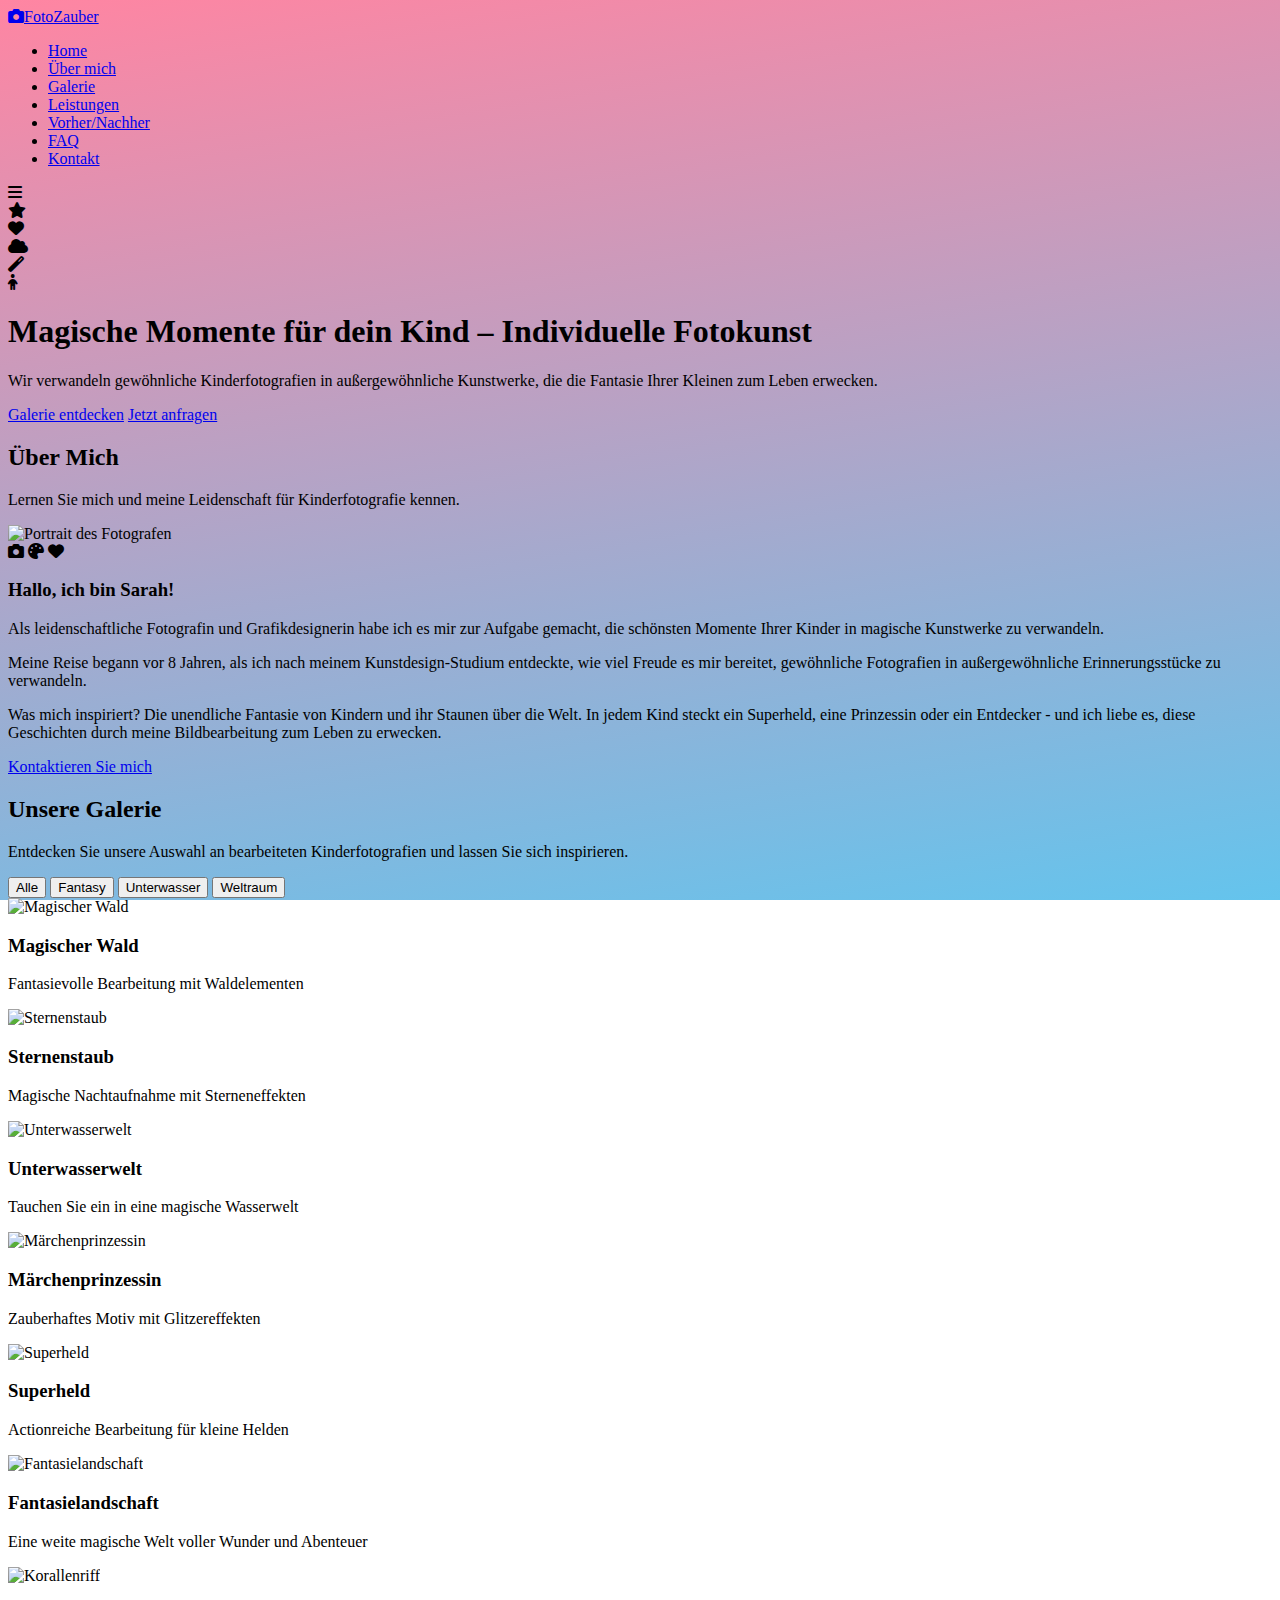
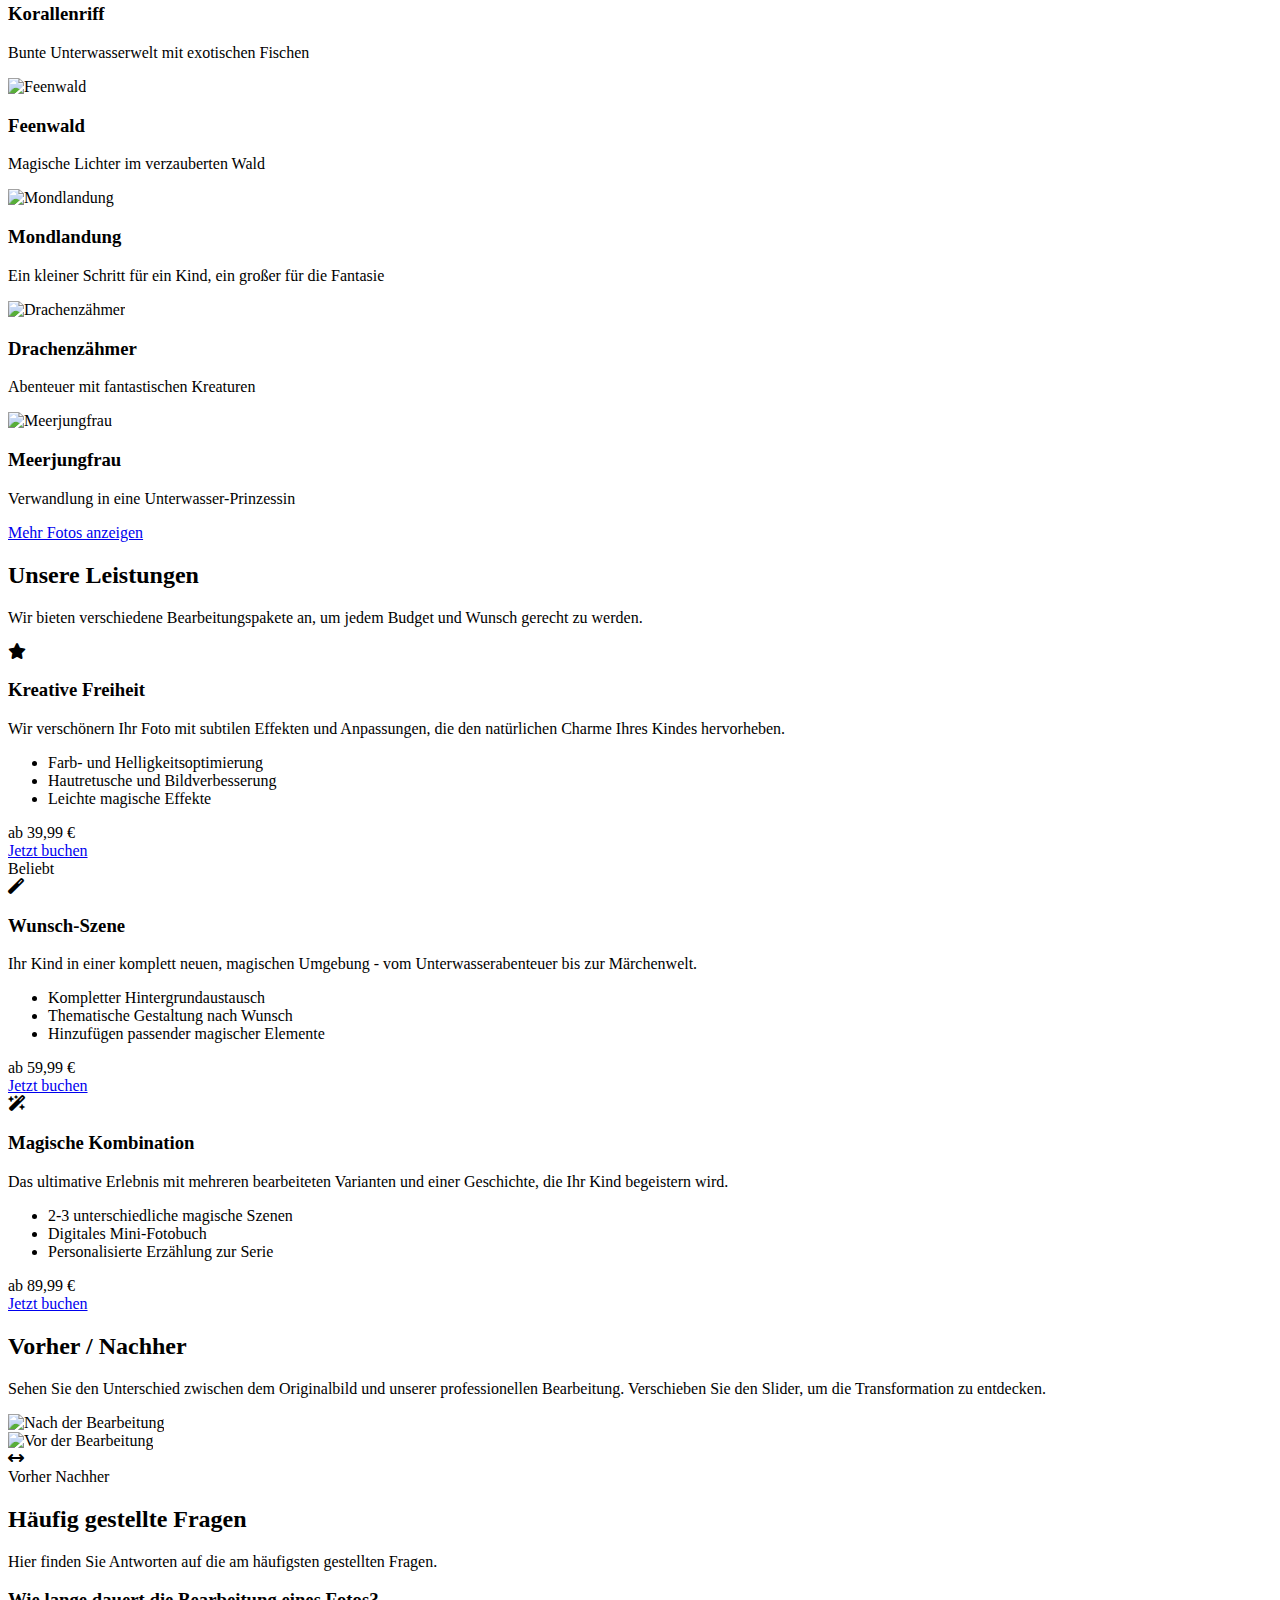
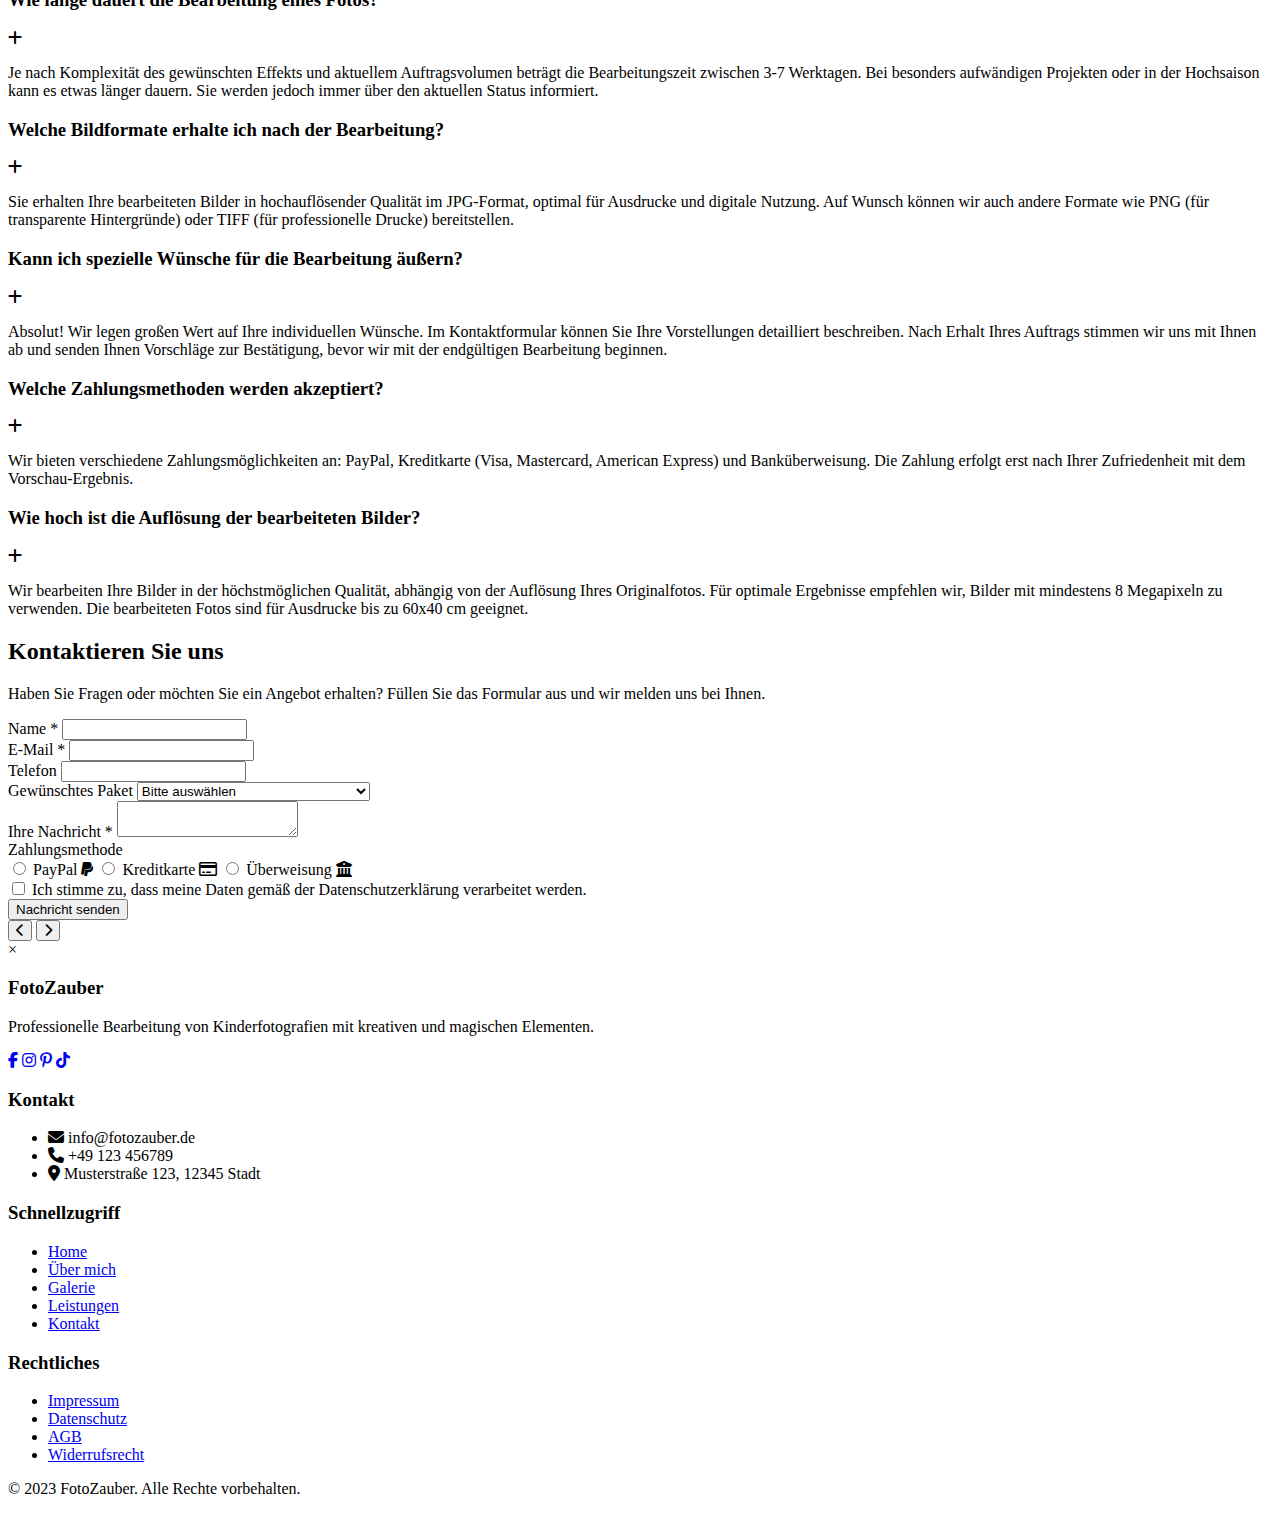
==== index.html @ 78cd899f "Add files via upload" ====
<!DOCTYPE html>
<html lang="de">
<head>
    <meta charset="UTF-8">
    <meta name="viewport" content="width=device-width, initial-scale=1.0">
    <meta name="description" content="Professionelle Bearbeitung von Kinderfotografien. Verwandeln Sie normale Kinderfotos in magische Kunstwerke mit unseren kreativen Bildbearbeitungsdienstleistungen.">
    <title>FotoZauber - Magische Kinderfotografie & kreative Bildbearbeitung</title>
    
    <!-- CSS Dateien -->
    <link rel="stylesheet" href="https://cdnjs.cloudflare.com/ajax/libs/font-awesome/6.4.0/css/all.min.css">
    <link rel="stylesheet" href="https://cdnjs.cloudflare.com/ajax/libs/animate.css/4.1.1/animate.min.css">
    <link rel="stylesheet" href="css/main.css">
    
    <!-- JavaScript Dateien -->
    <script src="https://cdnjs.cloudflare.com/ajax/libs/gsap/3.11.4/gsap.min.js"></script>
    <script src="js/main.js" type="module"></script>
</head>
<body style="background: linear-gradient(170.96deg, #ff85a2 0%, #64c4ed 100%); background-attachment: fixed;">
    <!-- Header -->
    <header>
        <div class="container">
            <nav>
                <a href="#" class="logo"><i class="fas fa-camera"></i>FotoZauber</a>
                <ul class="nav-links">
                    <li><a href="#home">Home</a></li>
                    <li><a href="#about">Über mich</a></li>
                    <li><a href="#gallery">Galerie</a></li>
                    <li><a href="#services">Leistungen</a></li>
                    <li><a href="#comparison">Vorher/Nachher</a></li>
                    <li><a href="#faq">FAQ</a></li>
                    <li><a href="#contact">Kontakt</a></li>
                </ul>
                <div class="hamburger" id="hamburger">
                    <i class="fas fa-bars"></i>
                </div>
            </nav>
        </div>
    </header>

    <!-- Hero Section -->
    <section id="home" class="hero">
        <div class="floating-element bubble-1"><i class="fas fa-star"></i></div>
        <div class="floating-element bubble-2"><i class="fas fa-heart"></i></div>
        <div class="floating-element bubble-3"><i class="fas fa-cloud"></i></div>
        <div class="floating-element bubble-4"><i class="fas fa-magic"></i></div>
        <div class="floating-element bubble-5"><i class="fas fa-child"></i></div>
        
        <div class="hero-content fade-in">
            <h1>Magische Momente für dein Kind – Individuelle Fotokunst</h1>
            <p>Wir verwandeln gewöhnliche Kinderfotografien in außergewöhnliche Kunstwerke, die die Fantasie Ihrer Kleinen zum Leben erwecken.</p>
            <div class="hero-buttons">
                <a href="#gallery" class="btn">Galerie entdecken</a>
                <a href="#contact" class="btn btn-secondary">Jetzt anfragen</a>
            </div>
        </div>
    </section>

    <!-- About Me Section -->
    <section id="about">
        <div class="container">
            <div class="section-title">
                <h2>Über Mich</h2>
                <p>Lernen Sie mich und meine Leidenschaft für Kinderfotografie kennen.</p>
            </div>
            
            <div class="about-content">
                <div class="about-image slide-in-left">
                    <img src="/api/placeholder/400/400" alt="Portrait des Fotografen" class="avatar">
                    <div class="about-decorations">
                        <span class="decoration-element"><i class="fas fa-camera"></i></span>
                        <span class="decoration-element"><i class="fas fa-palette"></i></span>
                        <span class="decoration-element"><i class="fas fa-heart"></i></span>
                    </div>
                </div>
                
                <div class="about-text slide-in-right">
                    <h3>Hallo, ich bin Sarah!</h3>
                    <p>Als leidenschaftliche Fotografin und Grafikdesignerin habe ich es mir zur Aufgabe gemacht, die schönsten Momente Ihrer Kinder in magische Kunstwerke zu verwandeln.</p>
                    <p>Meine Reise begann vor 8 Jahren, als ich nach meinem Kunstdesign-Studium entdeckte, wie viel Freude es mir bereitet, gewöhnliche Fotografien in außergewöhnliche Erinnerungsstücke zu verwandeln.</p>
                    <p>Was mich inspiriert? Die unendliche Fantasie von Kindern und ihr Staunen über die Welt. In jedem Kind steckt ein Superheld, eine Prinzessin oder ein Entdecker - und ich liebe es, diese Geschichten durch meine Bildbearbeitung zum Leben zu erwecken.</p>
                    <a href="#contact" class="btn">Kontaktieren Sie mich</a>
                </div>
            </div>
        </div>
    </section>

<!-- Gallery Section mit nahtloser Integration -->
<section id="gallery" class="gallery-section">
    <div class="container">
        <!-- Gallery Header with Title -->
        <div class="section-title">
            <h2>Unsere Galerie</h2>
            <p>Entdecken Sie unsere Auswahl an bearbeiteten Kinderfotografien und lassen Sie sich inspirieren.</p>
        </div>
        
        <!-- Gallery Filter Buttons -->
        <div class="gallery-filter">
            <button class="filter-btn active" data-filter="all">Alle</button>
            <button class="filter-btn" data-filter="fantasy">Fantasy</button>
            <button class="filter-btn" data-filter="underwater">Unterwasser</button>
            <button class="filter-btn" data-filter="space">Weltraum</button>
        </div>
    
        <!-- Full-Width Modern Gallery Layout -->
        <div class="gallery-fullwidth">
            <!-- Row 1 -->
            <div class="gallery-row">
                <div class="gallery-item large" data-category="fantasy">
                    <img src="assets\img\Halid 1.jpg" alt="Magischer Wald">
                    <div class="gallery-overlay">
                        <h3>Magischer Wald</h3>
                        <p>Fantasievolle Bearbeitung mit Waldelementen</p>
                    </div>
                </div>
                
                <div class="gallery-item medium" data-category="space">
                    <img src="assets\img\klem 1.jpg" alt="Sternenstaub">
                    <div class="gallery-overlay">
                        <h3>Sternenstaub</h3>
                        <p>Magische Nachtaufnahme mit Sterneneffekten</p>
                    </div>
                </div>
                
                <div class="gallery-item medium" data-category="underwater">
                    <img src="assets\img\randombebe Kopie.jpg" alt="Unterwasserwelt">
                    <div class="gallery-overlay">
                        <h3>Unterwasserwelt</h3>
                        <p>Tauchen Sie ein in eine magische Wasserwelt</p>
                    </div>
                </div>
            </div>
            
            <!-- Row 2 -->
            <div class="gallery-row">
                <div class="gallery-item medium" data-category="fantasy">
                    <img src="assets\img\big-elephant-eating-and-starring-at-the-camera-2023-11-27-04-46-04-utc Kopie.jpg" alt="Märchenprinzessin">
                    <div class="gallery-overlay">
                        <h3>Märchenprinzessin</h3>
                        <p>Zauberhaftes Motiv mit Glitzereffekten</p>
                    </div>
                </div>
                
                <div class="gallery-item large" data-category="space">
                    <img src="assets\img\TIGER Kopie2.jpg" alt="Superheld">
                    <div class="gallery-overlay">
                        <h3>Superheld</h3>
                        <p>Actionreiche Bearbeitung für kleine Helden</p>
                    </div>
                </div>
            </div>
            
            <!-- Row 3 - Wide item -->
            <div class="gallery-row">
                <div class="gallery-item wide" data-category="fantasy">
                    <img src="assets\img\VMQ52CgMRQKIYUDwmwzI9w Kopie.jpg" alt="Fantasielandschaft">
                    <div class="gallery-overlay">
                        <h3>Fantasielandschaft</h3>
                        <p>Eine weite magische Welt voller Wunder und Abenteuer</p>
                    </div>
                </div>
            </div>
            
            <!-- Row 4 -->
            <div class="gallery-row">
                <div class="gallery-item medium" data-category="underwater">
                    <img src="/api/placeholder/600/600" alt="Korallenriff">
                    <div class="gallery-overlay">
                        <h3>Korallenriff</h3>
                        <p>Bunte Unterwasserwelt mit exotischen Fischen</p>
                    </div>
                </div>
                
                <div class="gallery-item medium" data-category="fantasy">
                    <img src="/api/placeholder/600/600" alt="Feenwald">
                    <div class="gallery-overlay">
                        <h3>Feenwald</h3>
                        <p>Magische Lichter im verzauberten Wald</p>
                    </div>
                </div>
                
                <div class="gallery-item medium" data-category="space">
                    <img src="/api/placeholder/600/600" alt="Mondlandung">
                    <div class="gallery-overlay">
                        <h3>Mondlandung</h3>
                        <p>Ein kleiner Schritt für ein Kind, ein großer für die Fantasie</p>
                    </div>
                </div>
            </div>
            
            <!-- Row 5 with two items -->
            <div class="gallery-row">
                <div class="gallery-item large" data-category="fantasy">
                    <img src="/api/placeholder/1200/600" alt="Drachenzähmer">
                    <div class="gallery-overlay">
                        <h3>Drachenzähmer</h3>
                        <p>Abenteuer mit fantastischen Kreaturen</p>
                    </div>
                </div>
                
                <div class="gallery-item medium" data-category="underwater">
                    <img src="/api/placeholder/600/600" alt="Meerjungfrau">
                    <div class="gallery-overlay">
                        <h3>Meerjungfrau</h3>
                        <p>Verwandlung in eine Unterwasser-Prinzessin</p>
                    </div>
                </div>
            </div>
        </div>
        
        <!-- Load More Button -->
        <div class="gallery-more">
            <a href="#" class="btn">Mehr Fotos anzeigen</a>
        </div>
    </div>
</section>

<section id="services">
    <div class="container">
        <div class="section-title">
            <h2>Unsere Leistungen</h2>
            <p>Wir bieten verschiedene Bearbeitungspakete an, um jedem Budget und Wunsch gerecht zu werden.</p>
        </div>
        
        <div class="services">
            <div class="service-card fade-in">
                <div class="service-icon"><i class="fas fa-star"></i></div>
                <h3>Kreative Freiheit</h3>
                <p>Wir verschönern Ihr Foto mit subtilen Effekten und Anpassungen, die den natürlichen Charme Ihres Kindes hervorheben.</p>
                <ul class="service-features">
                    <li>Farb- und Helligkeitsoptimierung</li>
                    <li>Hautretusche und Bildverbesserung</li>
                    <li>Leichte magische Effekte</li>
                </ul>
                <div class="service-price">ab 39,99 €</div>
                <a href="#contact" class="btn">Jetzt buchen</a>
            </div>
            
            <div class="service-card featured fade-in">
                <div class="service-tag">Beliebt</div>
                <div class="service-icon"><i class="fas fa-magic"></i></div>
                <h3>Wunsch-Szene</h3>
                <p>Ihr Kind in einer komplett neuen, magischen Umgebung - vom Unterwasserabenteuer bis zur Märchenwelt.</p>
                <ul class="service-features">
                    <li>Kompletter Hintergrundaustausch</li>
                    <li>Thematische Gestaltung nach Wunsch</li>
                    <li>Hinzufügen passender magischer Elemente</li>
                </ul>
                <div class="service-price">ab 59,99 €</div>
                <a href="#contact" class="btn">Jetzt buchen</a>
            </div>
            
            <div class="service-card fade-in">
                <div class="service-icon"><i class="fas fa-wand-magic-sparkles"></i></div>
                <h3>Magische Kombination</h3>
                <p>Das ultimative Erlebnis mit mehreren bearbeiteten Varianten und einer Geschichte, die Ihr Kind begeistern wird.</p>
                <ul class="service-features">
                    <li>2-3 unterschiedliche magische Szenen</li>
                    <li>Digitales Mini-Fotobuch</li>
                    <li>Personalisierte Erzählung zur Serie</li>
                </ul>
                <div class="service-price">ab 89,99 €</div>
                <a href="#contact" class="btn">Jetzt buchen</a>
            </div>
        </div>
    </div>
</section>

    <!-- Comparison Slider Section -->
<!-- Einfache Comparison Slider Section -->
<section id="comparison">
    <div class="container">
        <div class="section-title">
            <h2>Vorher / Nachher</h2>
            <p>Sehen Sie den Unterschied zwischen dem Originalbild und unserer professionellen Bearbeitung. Verschieben Sie den Slider, um die Transformation zu entdecken.</p>
        </div>
        
        <!-- Super einfache Slider-Struktur -->
        <div class="comparison-slider">
            <!-- Nachher-Bild (im Hintergrund) -->
            <img class="comparison-after" src="assets/img/randombebe Kopie.jpg" alt="Nach der Bearbeitung">
            
            <!-- Vorher-Bild-Container -->
            <div class="comparison-before" style="width: 50%;">
                <img src="assets/img/randombebe.jpg" alt="Vor der Bearbeitung">
            </div>
            
            <!-- Slider-Handle -->
            <div class="comparison-handle" style="left: 50%;">
                <i class="fas fa-arrows-left-right"></i>
            </div>
            
            <!-- Labels -->
            <span class="comparison-label before">Vorher</span>
            <span class="comparison-label after">Nachher</span>
        </div>
    </div>
</section>

    <!-- FAQ Section -->
    <section id="faq">
        <div class="container">
            <div class="section-title">
                <h2>Häufig gestellte Fragen</h2>
                <p>Hier finden Sie Antworten auf die am häufigsten gestellten Fragen.</p>
            </div>
            
            <div class="faq-container">
                <div class="faq-item fade-in">
                    <div class="faq-question">
                        <h3>Wie lange dauert die Bearbeitung eines Fotos?</h3>
                        <span class="faq-toggle"><i class="fas fa-plus"></i></span>
                    </div>
                    <div class="faq-answer">
                        <p>Je nach Komplexität des gewünschten Effekts und aktuellem Auftragsvolumen beträgt die Bearbeitungszeit zwischen 3-7 Werktagen. Bei besonders aufwändigen Projekten oder in der Hochsaison kann es etwas länger dauern. Sie werden jedoch immer über den aktuellen Status informiert.</p>
                    </div>
                </div>
                
                <div class="faq-item fade-in">
                    <div class="faq-question">
                        <h3>Welche Bildformate erhalte ich nach der Bearbeitung?</h3>
                        <span class="faq-toggle"><i class="fas fa-plus"></i></span>
                    </div>
                    <div class="faq-answer">
                        <p>Sie erhalten Ihre bearbeiteten Bilder in hochauflösender Qualität im JPG-Format, optimal für Ausdrucke und digitale Nutzung. Auf Wunsch können wir auch andere Formate wie PNG (für transparente Hintergründe) oder TIFF (für professionelle Drucke) bereitstellen.</p>
                    </div>
                </div>
                
                <div class="faq-item fade-in">
                    <div class="faq-question">
                        <h3>Kann ich spezielle Wünsche für die Bearbeitung äußern?</h3>
                        <span class="faq-toggle"><i class="fas fa-plus"></i></span>
                    </div>
                    <div class="faq-answer">
                        <p>Absolut! Wir legen großen Wert auf Ihre individuellen Wünsche. Im Kontaktformular können Sie Ihre Vorstellungen detailliert beschreiben. Nach Erhalt Ihres Auftrags stimmen wir uns mit Ihnen ab und senden Ihnen Vorschläge zur Bestätigung, bevor wir mit der endgültigen Bearbeitung beginnen.</p>
                    </div>
                </div>
                
                <div class="faq-item fade-in">
                    <div class="faq-question">
                        <h3>Welche Zahlungsmethoden werden akzeptiert?</h3>
                        <span class="faq-toggle"><i class="fas fa-plus"></i></span>
                    </div>
                    <div class="faq-answer">
                        <p>Wir bieten verschiedene Zahlungsmöglichkeiten an: PayPal, Kreditkarte (Visa, Mastercard, American Express) und Banküberweisung. Die Zahlung erfolgt erst nach Ihrer Zufriedenheit mit dem Vorschau-Ergebnis.</p>
                    </div>
                </div>
                
                <div class="faq-item fade-in">
                    <div class="faq-question">
                        <h3>Wie hoch ist die Auflösung der bearbeiteten Bilder?</h3>
                        <span class="faq-toggle"><i class="fas fa-plus"></i></span>
                    </div>
                    <div class="faq-answer">
                        <p>Wir bearbeiten Ihre Bilder in der höchstmöglichen Qualität, abhängig von der Auflösung Ihres Originalfotos. Für optimale Ergebnisse empfehlen wir, Bilder mit mindestens 8 Megapixeln zu verwenden. Die bearbeiteten Fotos sind für Ausdrucke bis zu 60x40 cm geeignet.</p>
                    </div>
                </div>
            </div>
        </div>
    </section>

    <!-- Contact Section -->
    <section id="contact">
        <div class="container">
            <div class="section-title">
                <h2>Kontaktieren Sie uns</h2>
                <p>Haben Sie Fragen oder möchten Sie ein Angebot erhalten? Füllen Sie das Formular aus und wir melden uns bei Ihnen.</p>
            </div>
            
            <div class="contact-form fade-in">
                <form id="contactForm">
                    <div class="form-group">
                        <label for="name">Name *</label>
                        <input type="text" id="name" class="form-control" required>
                    </div>
                    
                    <div class="form-group">
                        <label for="email">E-Mail *</label>
                        <input type="email" id="email" class="form-control" required>
                    </div>
                    
                    <div class="form-group">
                        <label for="phone">Telefon</label>
                        <input type="tel" id="phone" class="form-control">
                    </div>
                    
                    <div class="form-group">
                        <label for="service">Gewünschtes Paket</label>
                        <select id="service" class="form-control">
                            <option value="">Bitte auswählen</option>
                            <option value="kreative-freiheit">Kreative Freiheit (ab 39,99 €)</option>
                            <option value="wunsch-szene">Wunsch-Szene (ab 59,99 €)</option>
                            <option value="magische-kombination">Magische Kombination (ab 89,99 €)</option>
                            <option value="custom">Individuelles Angebot</option>
                        </select>
                    </div>
                    
                    <div class="form-group">
                        <label for="message">Ihre Nachricht *</label>
                        <textarea id="message" class="form-control" required></textarea>
                    </div>
                    
                    <div class="form-group">
                        <label>Zahlungsmethode</label>
                        <div class="payment-options">
                            <label class="payment-option">
                                <input type="radio" name="payment" value="paypal">
                                PayPal <i class="fab fa-paypal payment-icon"></i>
                            </label>
                            <label class="payment-option">
                                <input type="radio" name="payment" value="credit-card">
                                Kreditkarte <i class="far fa-credit-card payment-icon"></i>
                            </label>
                            <label class="payment-option">
                                <input type="radio" name="payment" value="bank-transfer">
                                Überweisung <i class="fas fa-university payment-icon"></i>
                            </label>
                        </div>
                    </div>
                    
                    <div class="form-group">
                        <input type="checkbox" id="consent" required>
                        <label for="consent">Ich stimme zu, dass meine Daten gemäß der Datenschutzerklärung verarbeitet werden.</label>
                    </div>
                    
                    <button type="submit" class="btn">Nachricht senden</button>
                </form>
            </div>
        </div>
    </section>

    <!-- Lightbox Container -->
    <div class="lightbox" id="gallery-lightbox">
        <div class="lightbox-content">
            <!-- Der Vergleichscontainer wird hier dynamisch eingefügt -->
            <div class="lightbox-caption" id="lightbox-caption"></div>
            <div class="lightbox-controls">
                <button class="lightbox-prev"><i class="fas fa-chevron-left"></i></button>
                <button class="lightbox-next"><i class="fas fa-chevron-right"></i></button>
            </div>
        </div>
        <span class="lightbox-close">&times;</span>
    </div>

    <!-- Footer -->
<footer>
    <div class="container">
        <div class="footer-content">
            <div class="footer-column">
                <h3>FotoZauber</h3>
                <p>Professionelle Bearbeitung von Kinderfotografien mit kreativen und magischen Elementen.</p>
                <div class="social-links">
                    <a href="#" class="social-link"><i class="fab fa-facebook-f"></i></a>
                    <a href="#" class="social-link"><i class="fab fa-instagram"></i></a>
                    <a href="#" class="social-link"><i class="fab fa-pinterest-p"></i></a>
                    <a href="#" class="social-link"><i class="fab fa-tiktok"></i></a>
                </div>
            </div>
            
            <div class="footer-column">
                <h3>Kontakt</h3>
                <ul class="footer-links">
                    <li><i class="fas fa-envelope"></i> info@fotozauber.de</li>
                    <li><i class="fas fa-phone"></i> +49 123 456789</li>
                    <li><i class="fas fa-map-marker-alt"></i> Musterstraße 123, 12345 Stadt</li>
                </ul>
            </div>
            
            <div class="footer-column">
                <h3>Schnellzugriff</h3>
                <ul class="footer-links">
                    <li><a href="#home">Home</a></li>
                    <li><a href="#about">Über mich</a></li>
                    <li><a href="#gallery">Galerie</a></li>
                    <li><a href="#services">Leistungen</a></li>
                    <li><a href="#contact">Kontakt</a></li>
                </ul>
            </div>
            
            <div class="footer-column">
                <h3>Rechtliches</h3>
                <ul class="footer-links">
                    <li><a href="#">Impressum</a></li>
                    <li><a href="#">Datenschutz</a></li>
                    <li><a href="#">AGB</a></li>
                    <li><a href="#">Widerrufsrecht</a></li>
                </ul>
            </div>
        </div>
        
        <div class="footer-bottom">
            <p>&copy; 2023 FotoZauber. Alle Rechte vorbehalten.</p>
        </div>
    </div>
</footer>
</body>
</html>
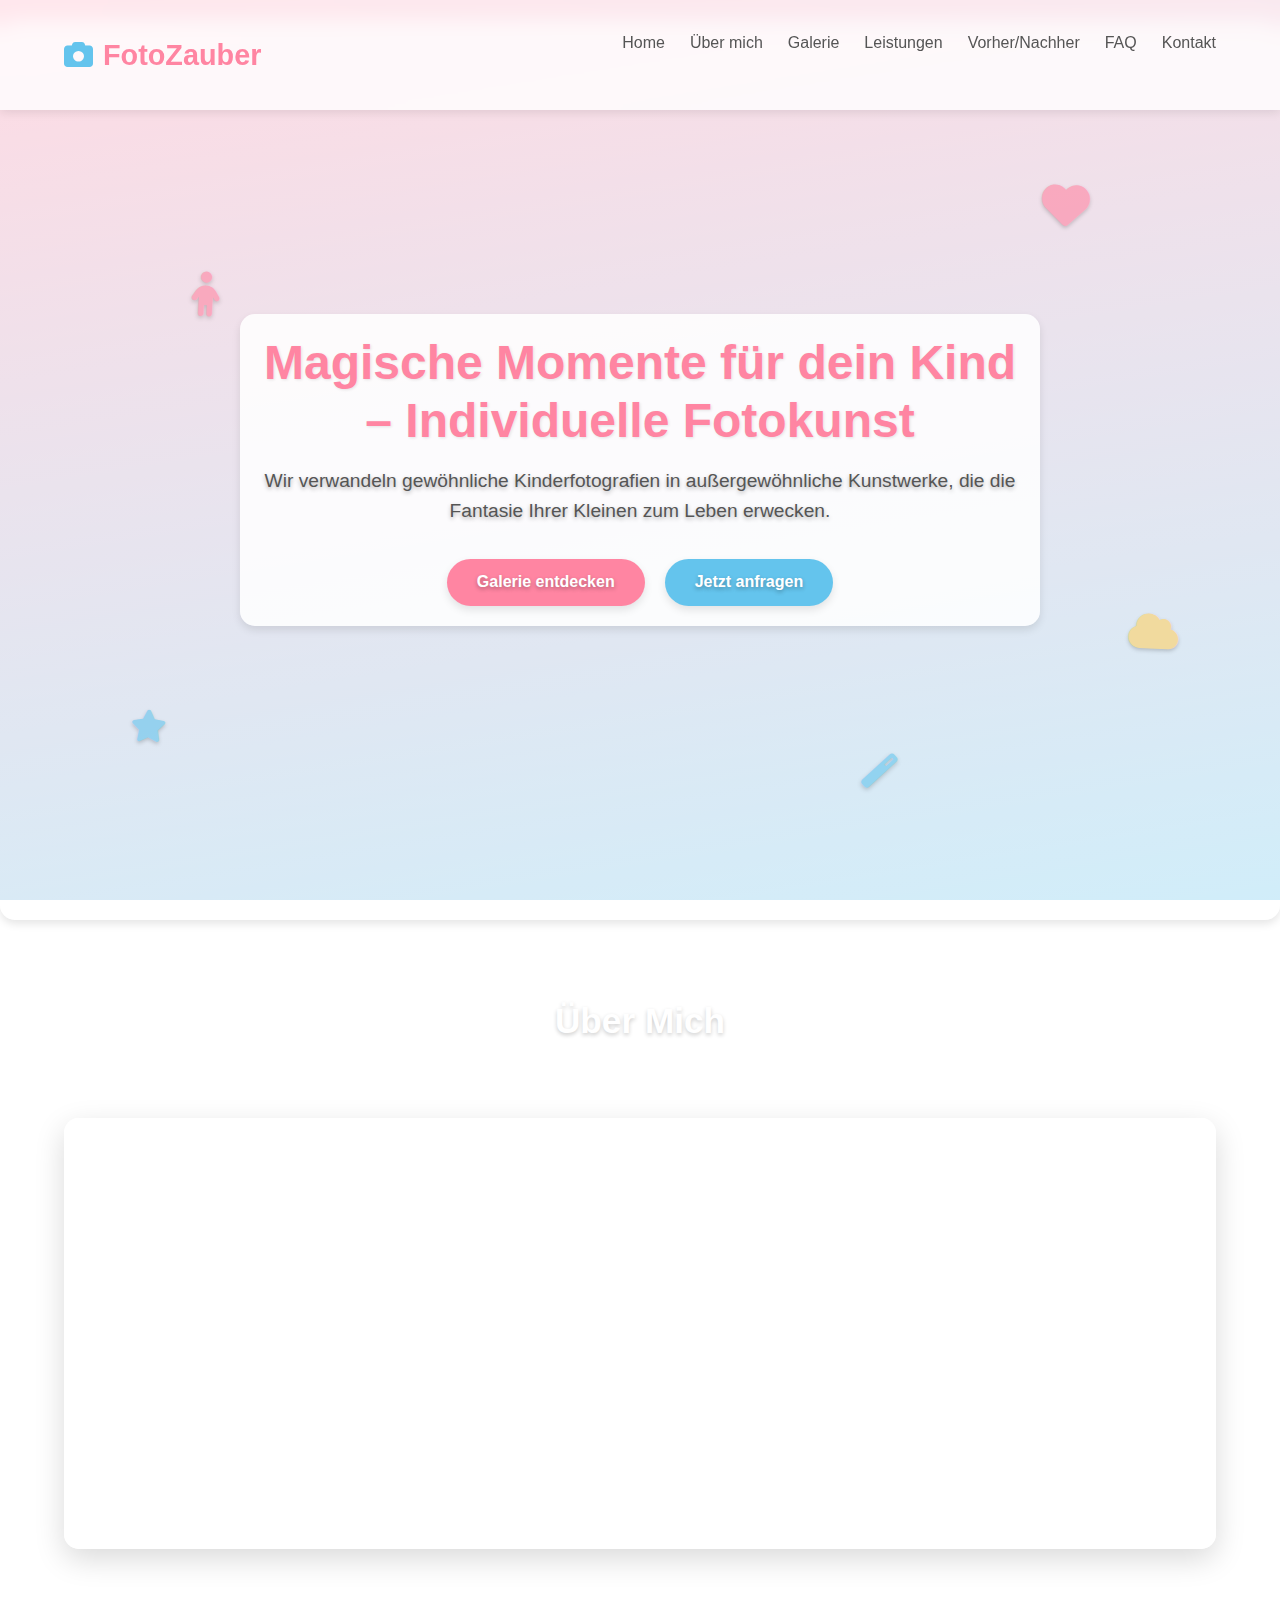
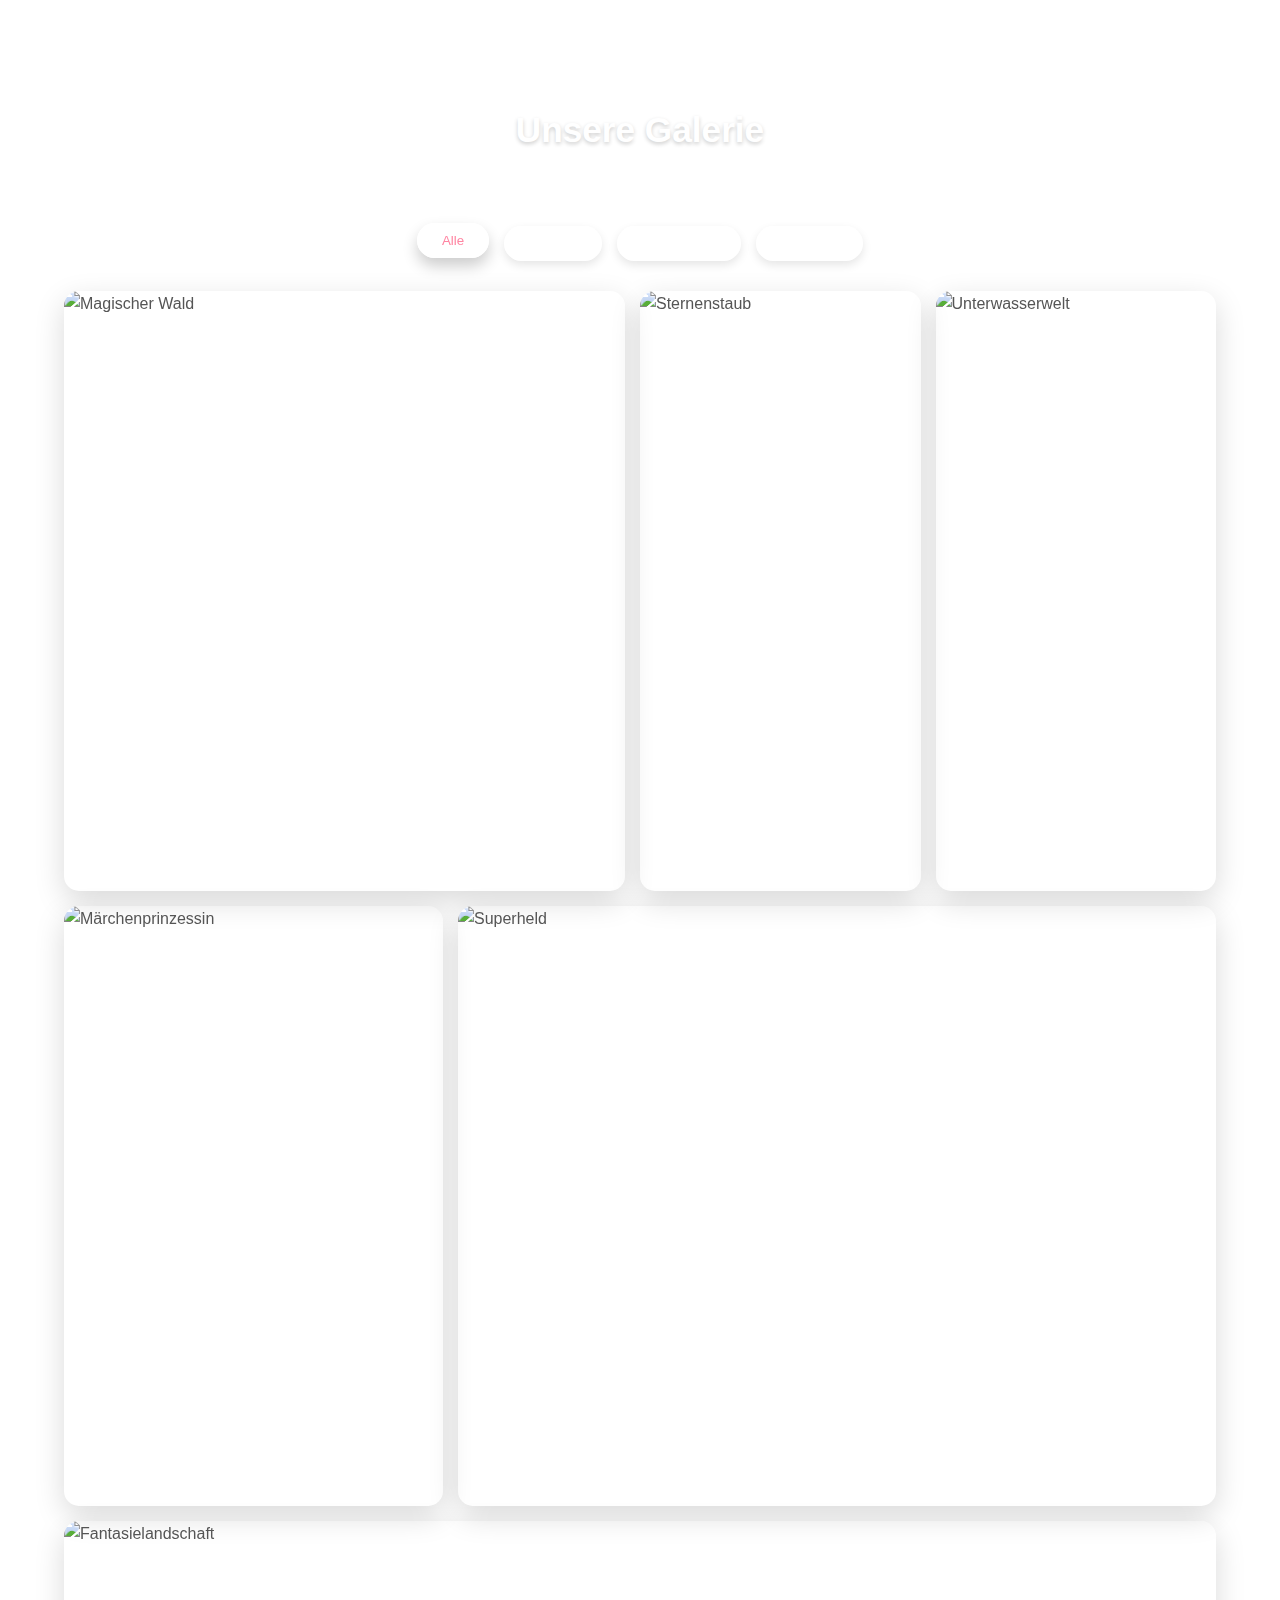
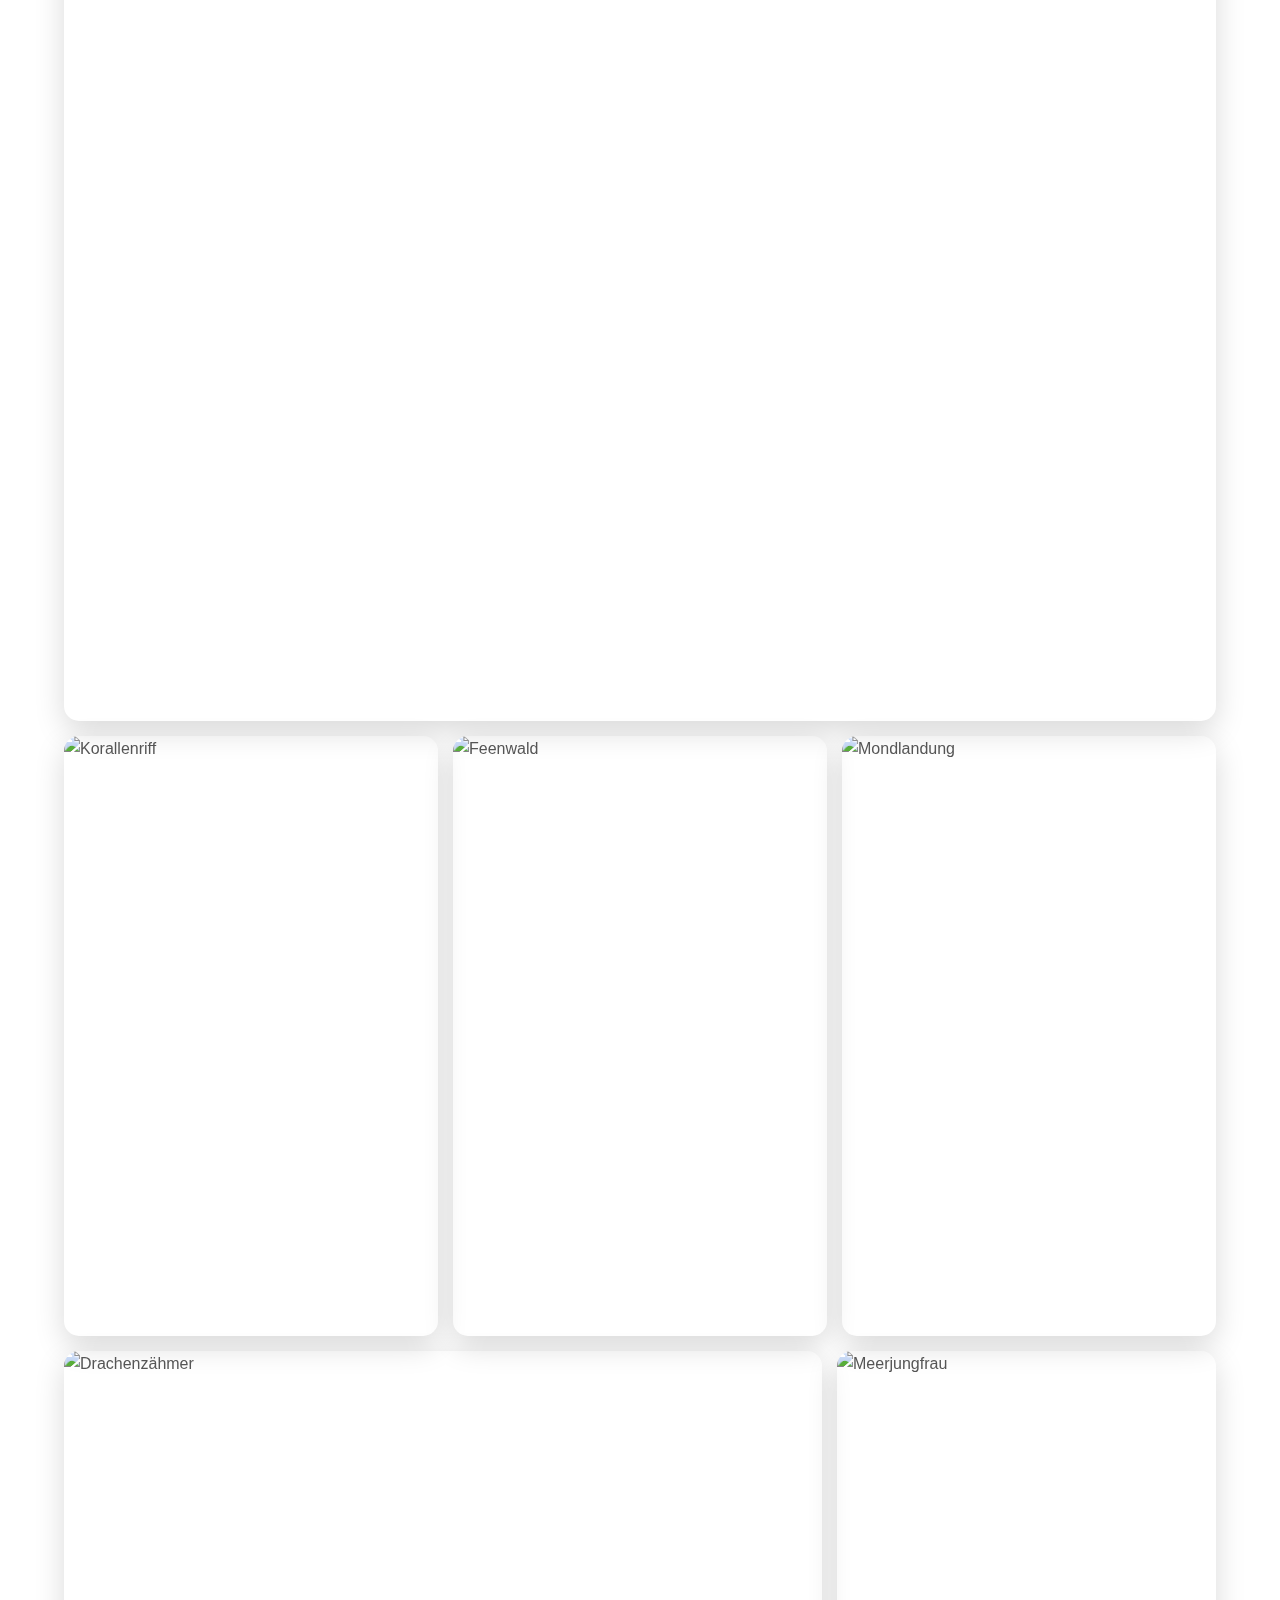
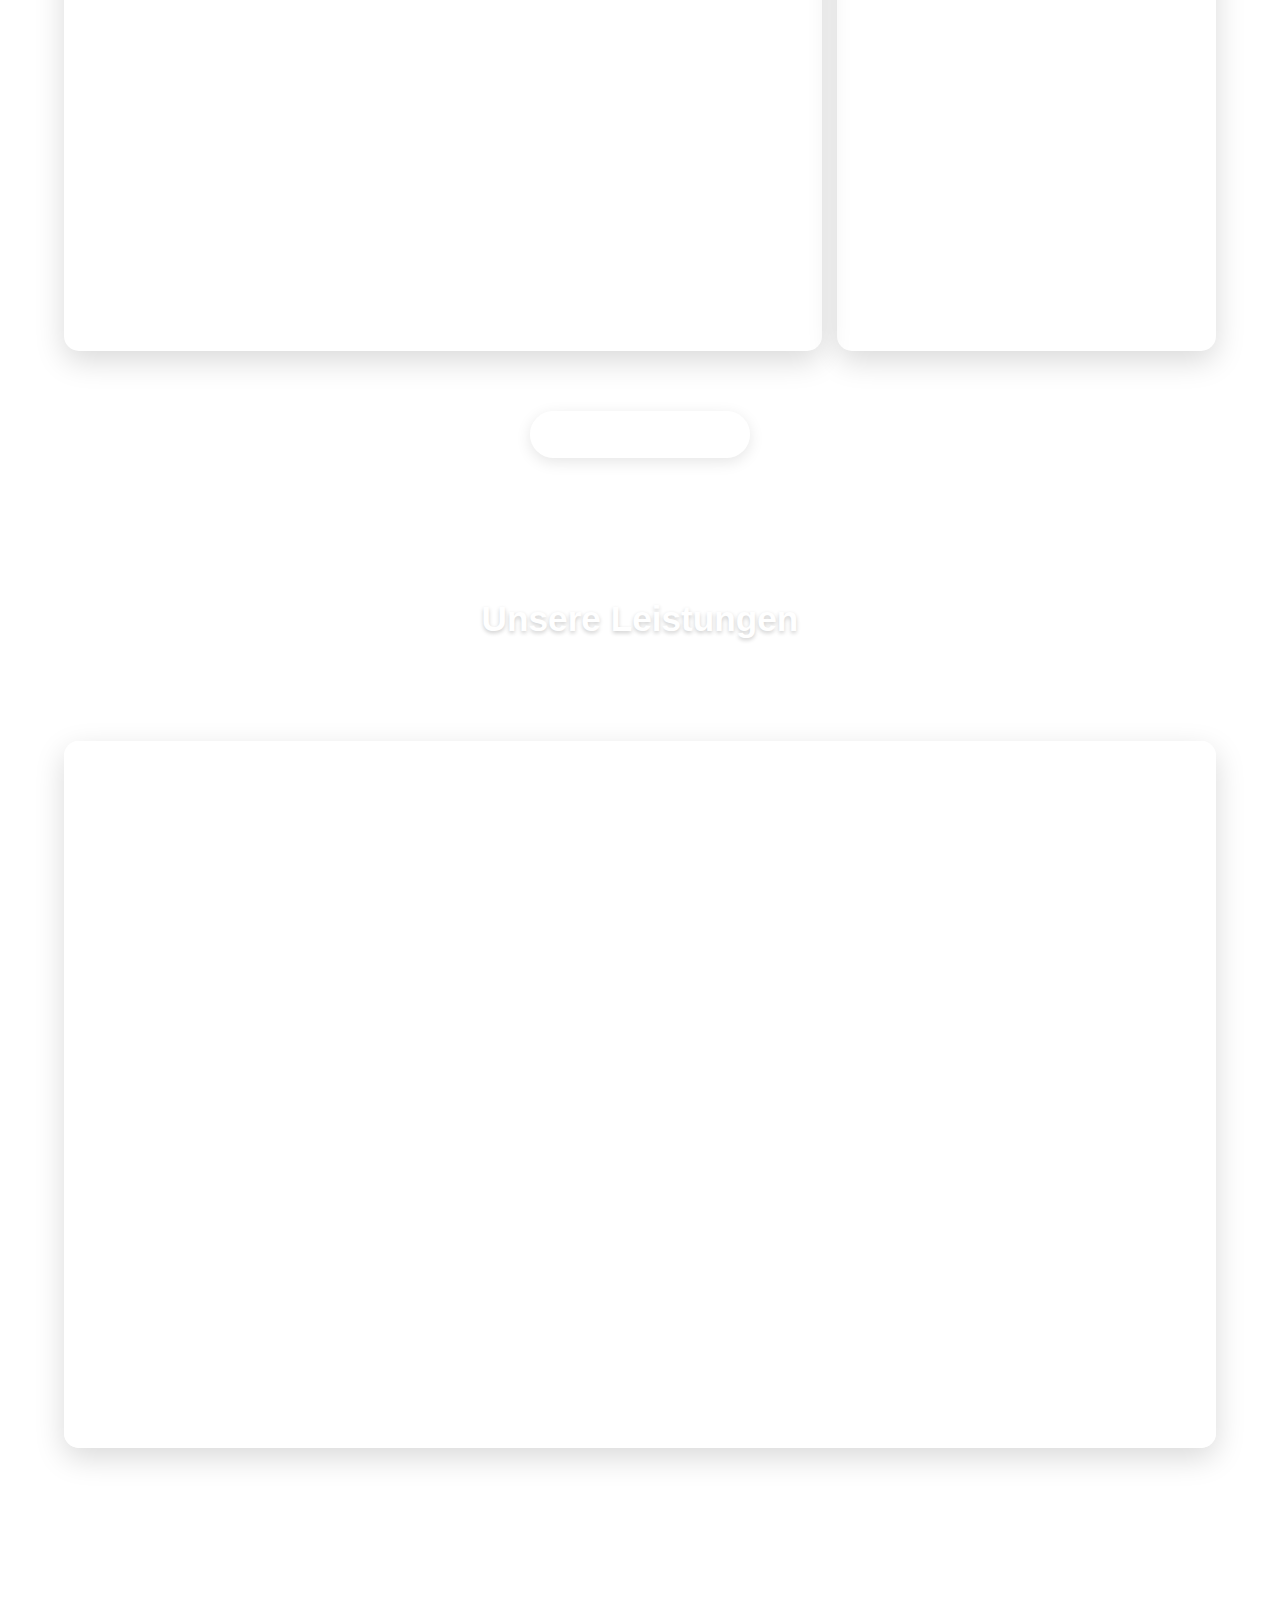
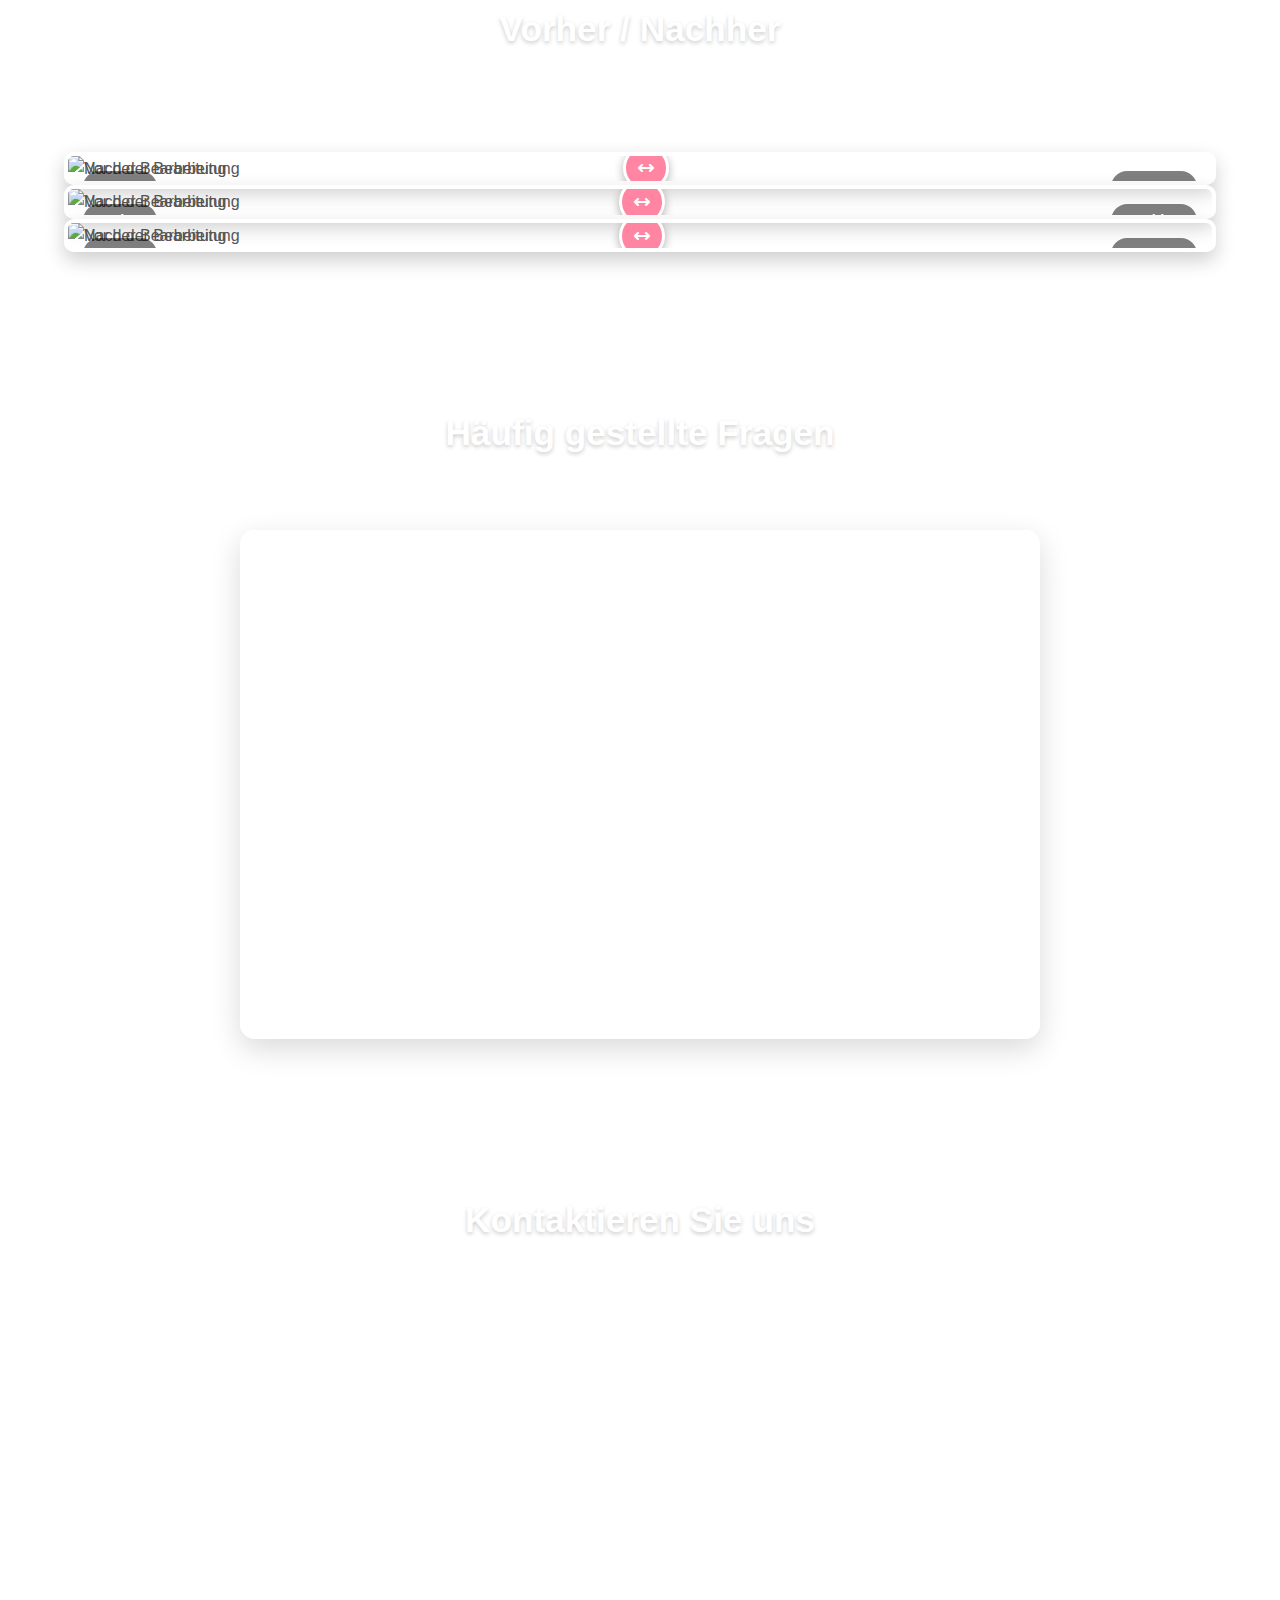
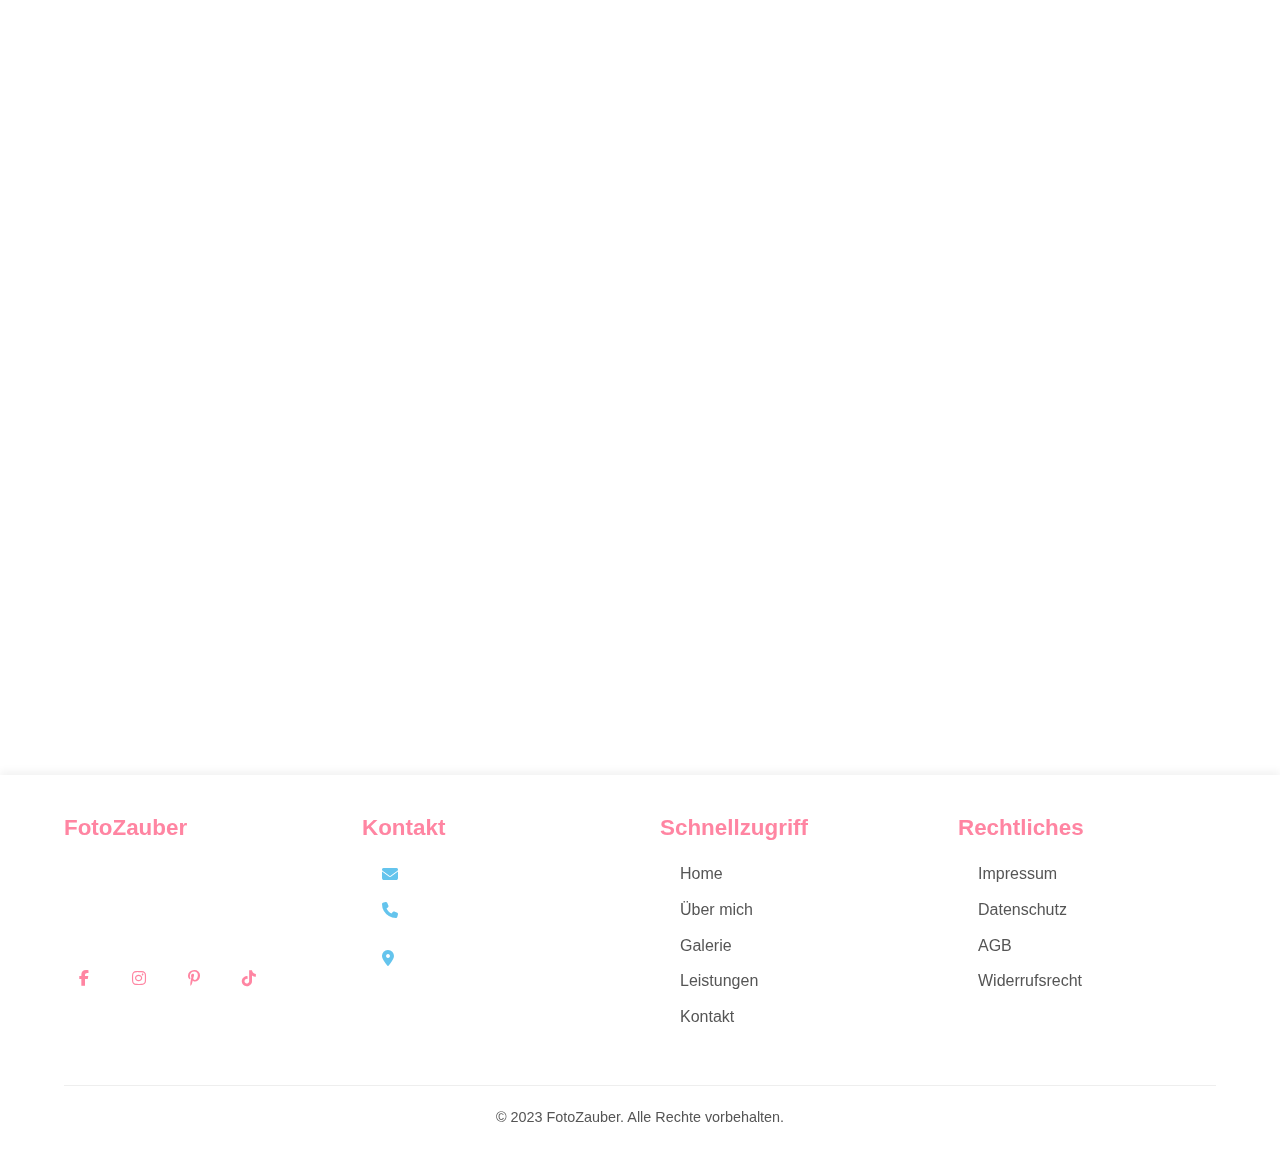
==== commit fb280404: "Add files via upload" ====
--- a/index.html
+++ b/index.html
@@ -9,10 +9,12 @@
     <!-- CSS Dateien -->
     <link rel="stylesheet" href="https://cdnjs.cloudflare.com/ajax/libs/font-awesome/6.4.0/css/all.min.css">
     <link rel="stylesheet" href="https://cdnjs.cloudflare.com/ajax/libs/animate.css/4.1.1/animate.min.css">
+    <link rel="stylesheet" href="https://cdnjs.cloudflare.com/ajax/libs/Swiper/8.4.7/swiper-bundle.min.css">
     <link rel="stylesheet" href="css/main.css">
     
     <!-- JavaScript Dateien -->
     <script src="https://cdnjs.cloudflare.com/ajax/libs/gsap/3.11.4/gsap.min.js"></script>
+    <script src="https://cdnjs.cloudflare.com/ajax/libs/Swiper/8.4.7/swiper-bundle.min.js"></script>
     <script src="js/main.js" type="module"></script>
 </head>
 <body style="background: linear-gradient(170.96deg, #ff85a2 0%, #64c4ed 100%); background-attachment: fixed;">
@@ -265,8 +267,7 @@
     </div>
 </section>
 
-    <!-- Comparison Slider Section -->
-<!-- Einfache Comparison Slider Section -->
+<!-- Comparison Slider Section mit mehreren Slidern -->
 <section id="comparison">
     <div class="container">
         <div class="section-title">
@@ -274,24 +275,66 @@
             <p>Sehen Sie den Unterschied zwischen dem Originalbild und unserer professionellen Bearbeitung. Verschieben Sie den Slider, um die Transformation zu entdecken.</p>
         </div>
         
-        <!-- Super einfache Slider-Struktur -->
-        <div class="comparison-slider">
-            <!-- Nachher-Bild (im Hintergrund) -->
-            <img class="comparison-after" src="assets/img/randombebe Kopie.jpg" alt="Nach der Bearbeitung">
-            
-            <!-- Vorher-Bild-Container -->
-            <div class="comparison-before" style="width: 50%;">
-                <img src="assets/img/randombebe.jpg" alt="Vor der Bearbeitung">
-            </div>
-            
-            <!-- Slider-Handle -->
-            <div class="comparison-handle" style="left: 50%;">
-                <i class="fas fa-arrows-left-right"></i>
-            </div>
-            
-            <!-- Labels -->
-            <span class="comparison-label before">Vorher</span>
-            <span class="comparison-label after">Nachher</span>
+        <!-- Swiper Container für mehrere Comparison Slider -->
+        <div class="comparison-swiper swiper">
+            <div class="swiper-wrapper">
+                <!-- Slider 1 - Exakt wie das Original -->
+                <div class="swiper-slide">
+                    <div class="comparison-slider">
+                        <!-- Nachher-Bild (im Hintergrund) -->
+                        <img class="comparison-after" src="assets/img/randombebe Kopie.jpg" alt="Nach der Bearbeitung">
+                        
+                        <!-- Vorher-Bild-Container -->
+                        <div class="comparison-before" style="width: 50%;">
+                            <img src="assets/img/randombebe.jpg" alt="Vor der Bearbeitung">
+                        </div>
+                        
+                        <!-- Slider-Handle -->
+                        <div class="comparison-handle" style="left: 50%;">
+                            <i class="fas fa-arrows-left-right"></i>
+                        </div>
+                        
+                        <!-- Labels -->
+                        <span class="comparison-label before">Vorher</span>
+                        <span class="comparison-label after">Nachher</span>
+                    </div>
+                </div>
+                
+                <!-- Slider 2 - Exakt gleiche Struktur -->
+                <div class="swiper-slide">
+                    <div class="comparison-slider">
+                        <img class="comparison-after" src="assets/img/randombebe.jpg" alt="Nach der Bearbeitung">
+                        <div class="comparison-before" style="width: 50%;">
+                            <img src="assets/img/b.jpg" alt="Vor der Bearbeitung">
+                        </div>
+                        <div class="comparison-handle" style="left: 50%;">
+                            <i class="fas fa-arrows-left-right"></i>
+                        </div>
+                        <span class="comparison-label before">Vorher</span>
+                        <span class="comparison-label after">Nachher</span>
+                    </div>
+                </div>
+                
+                <!-- Slider 3 - Exakt gleiche Struktur -->
+                <div class="swiper-slide">
+                    <div class="comparison-slider">
+                        <img class="comparison-after" src="assets/img/TIGER Kopie2.jpg" alt="Nach der Bearbeitung">
+                        <div class="comparison-before" style="width: 50%;">
+                            <img src="assets/img/randombebe.jpg" alt="Vor der Bearbeitung">
+                        </div>
+                        <div class="comparison-handle" style="left: 50%;">
+                            <i class="fas fa-arrows-left-right"></i>
+                        </div>
+                        <span class="comparison-label before">Vorher</span>
+                        <span class="comparison-label after">Nachher</span>
+                    </div>
+                </div>
+            </div>
+            
+            <!-- Navigations-Elemente -->
+            <div class="swiper-pagination"></div>
+            <div class="swiper-button-prev"></div>
+            <div class="swiper-button-next"></div>
         </div>
     </div>
 </section>
--- a/css/main.css
+++ b/css/main.css
@@ -0,0 +1,22 @@
+/* Grundlegende Stile und Variablen */
+@import 'variables.css';
+@import 'layout.css';
+@import 'backgrounds.css';
+
+/* Komponenten */
+@import 'components/header.css';
+@import 'components/hero.css';
+@import 'components/about.css';
+@import 'components/gallery.css';
+@import 'components/services.css';
+@import 'components/comparison.css';
+@import 'components/faq.css';
+@import 'components/contact.css';
+@import 'components/footer.css';
+@import 'components/lightbox.css';
+
+/* Utilities */
+@import 'utilities/animations.css';
+@import 'utilities/buttons.css';
+@import 'utilities/responsive.css';
+@import 'utilities/typography.css';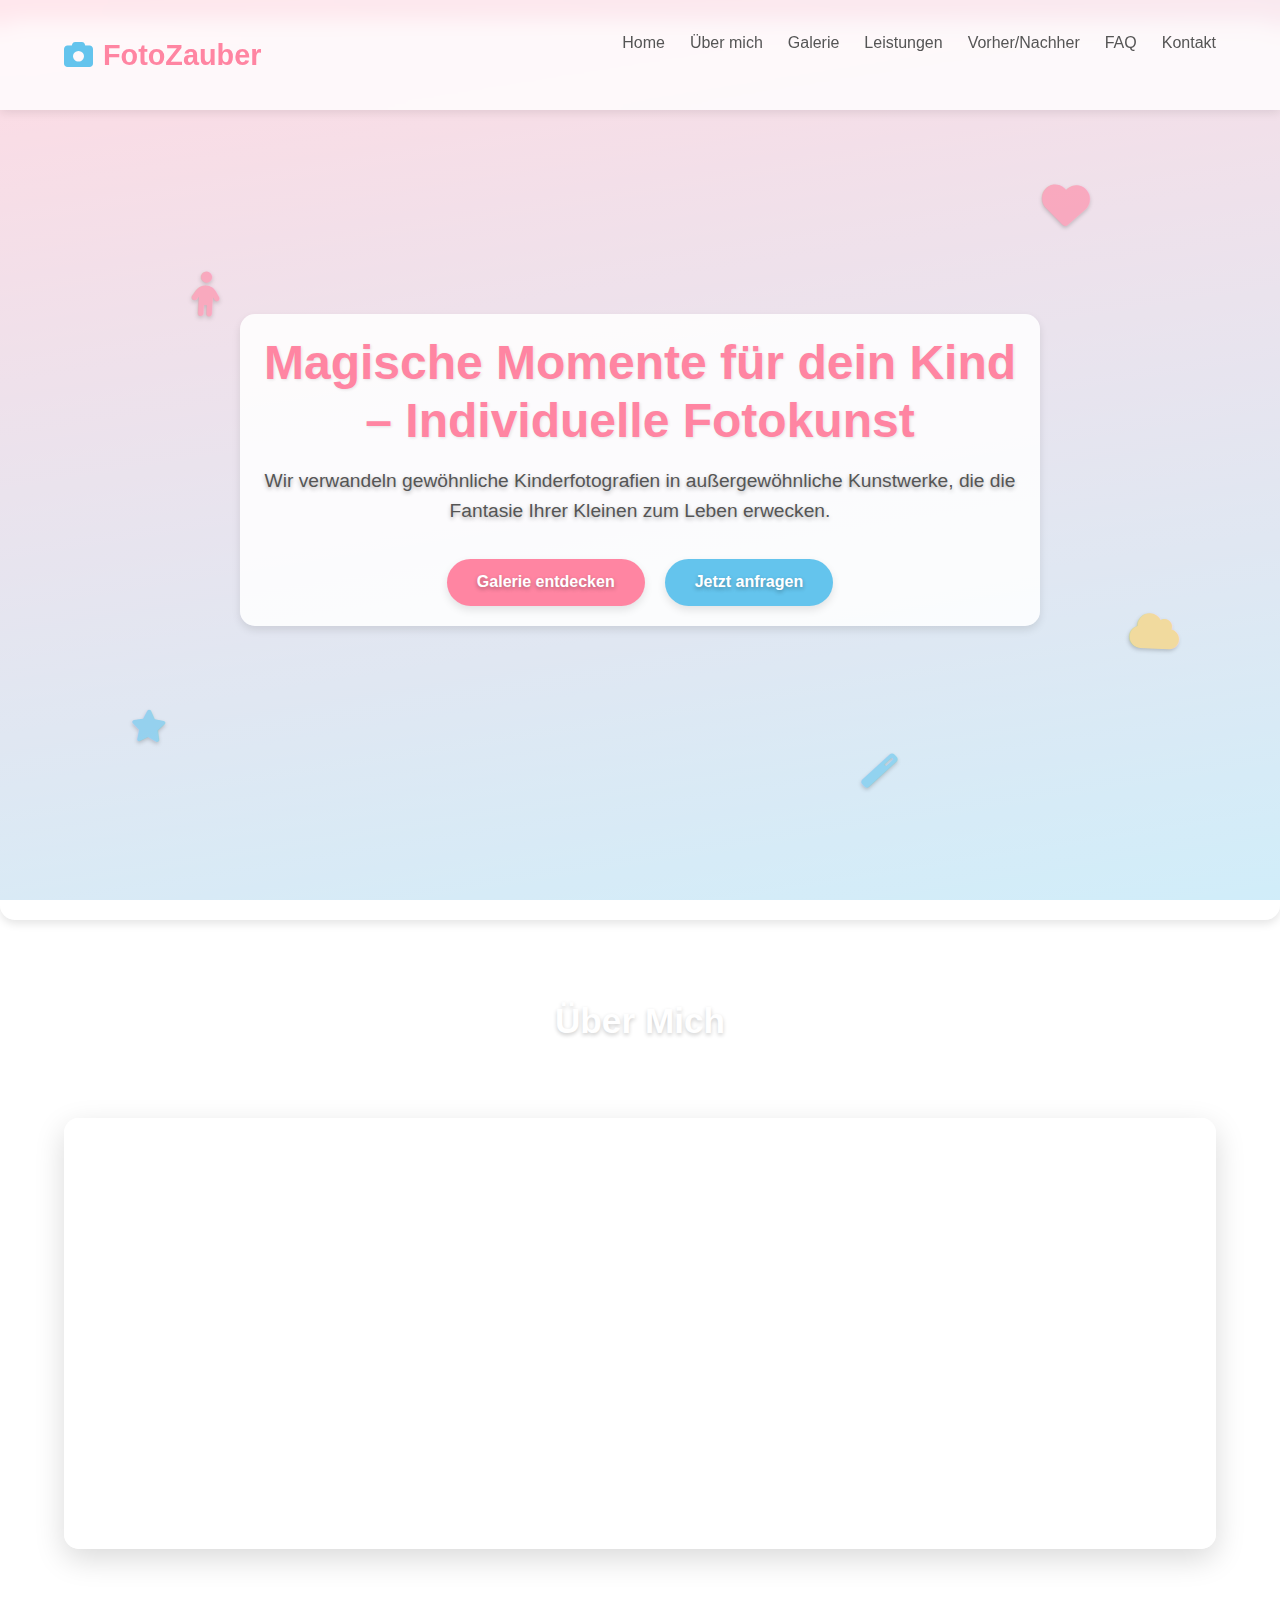
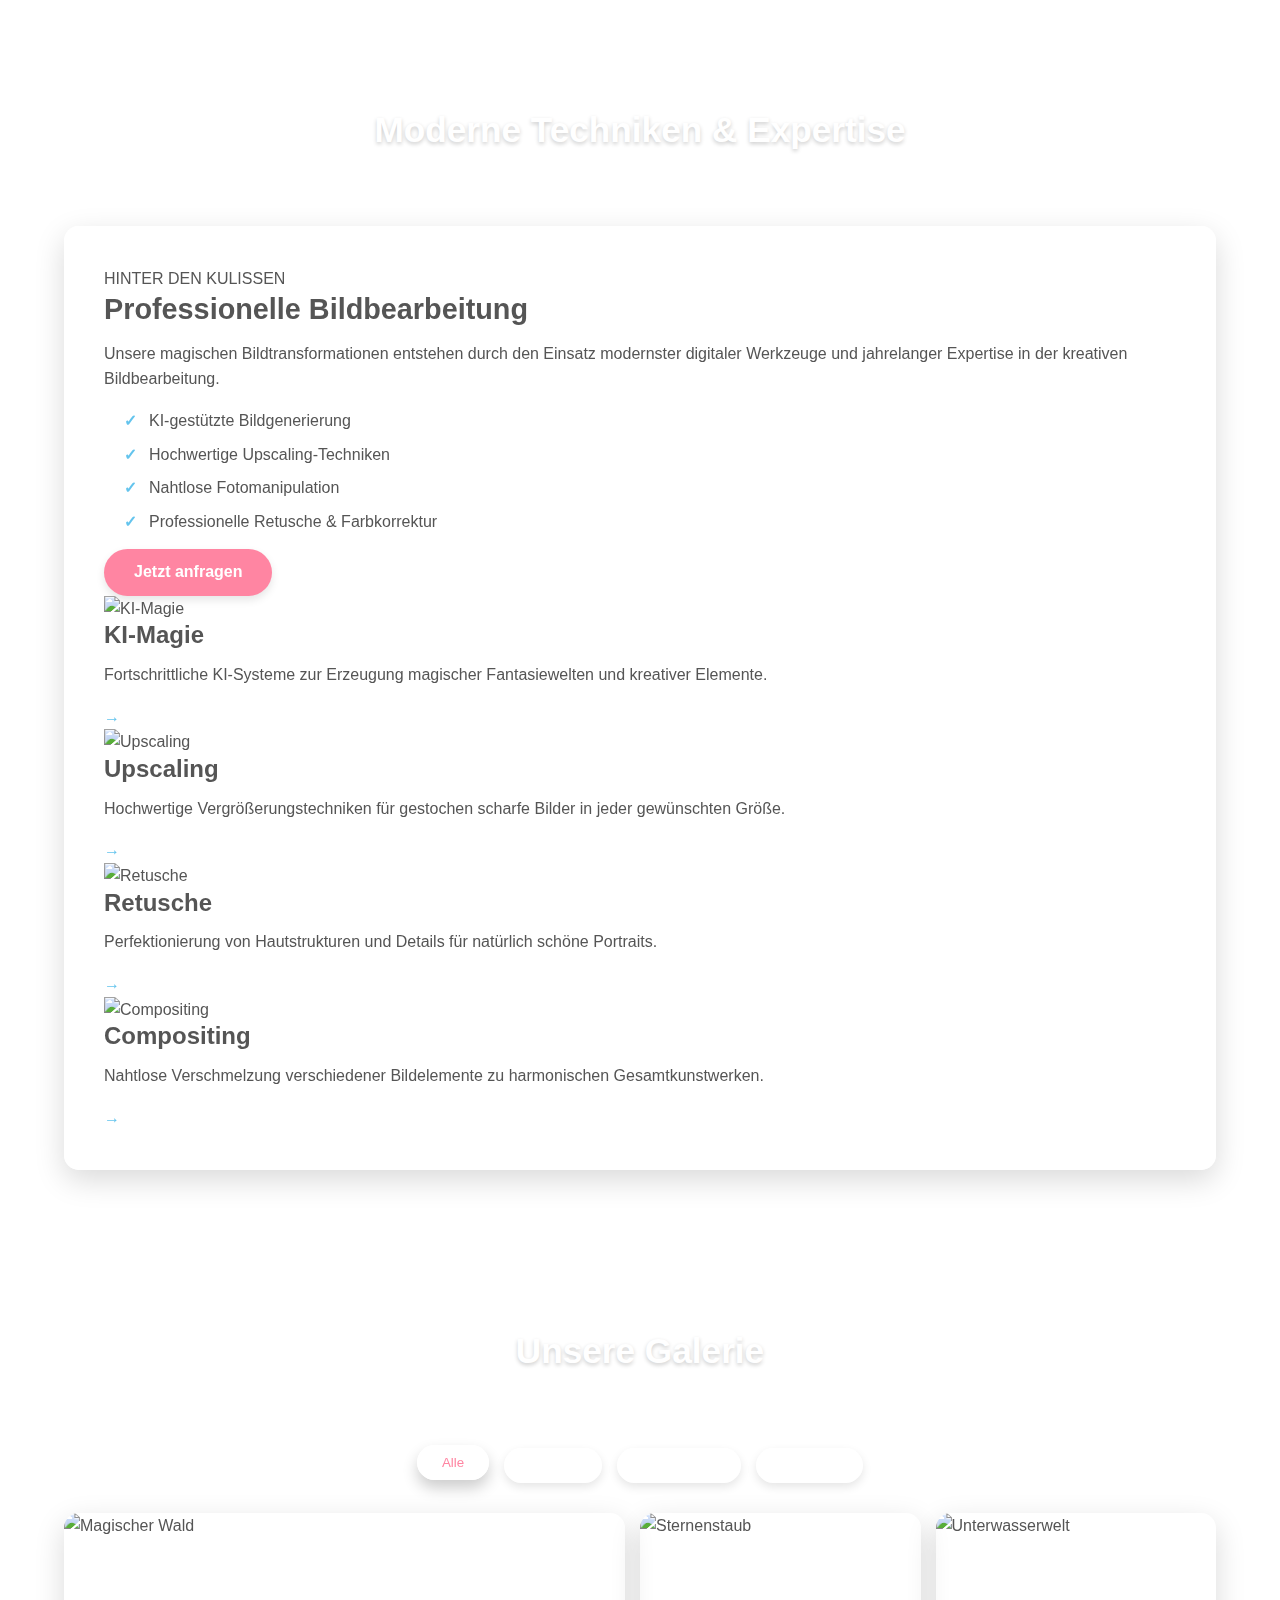
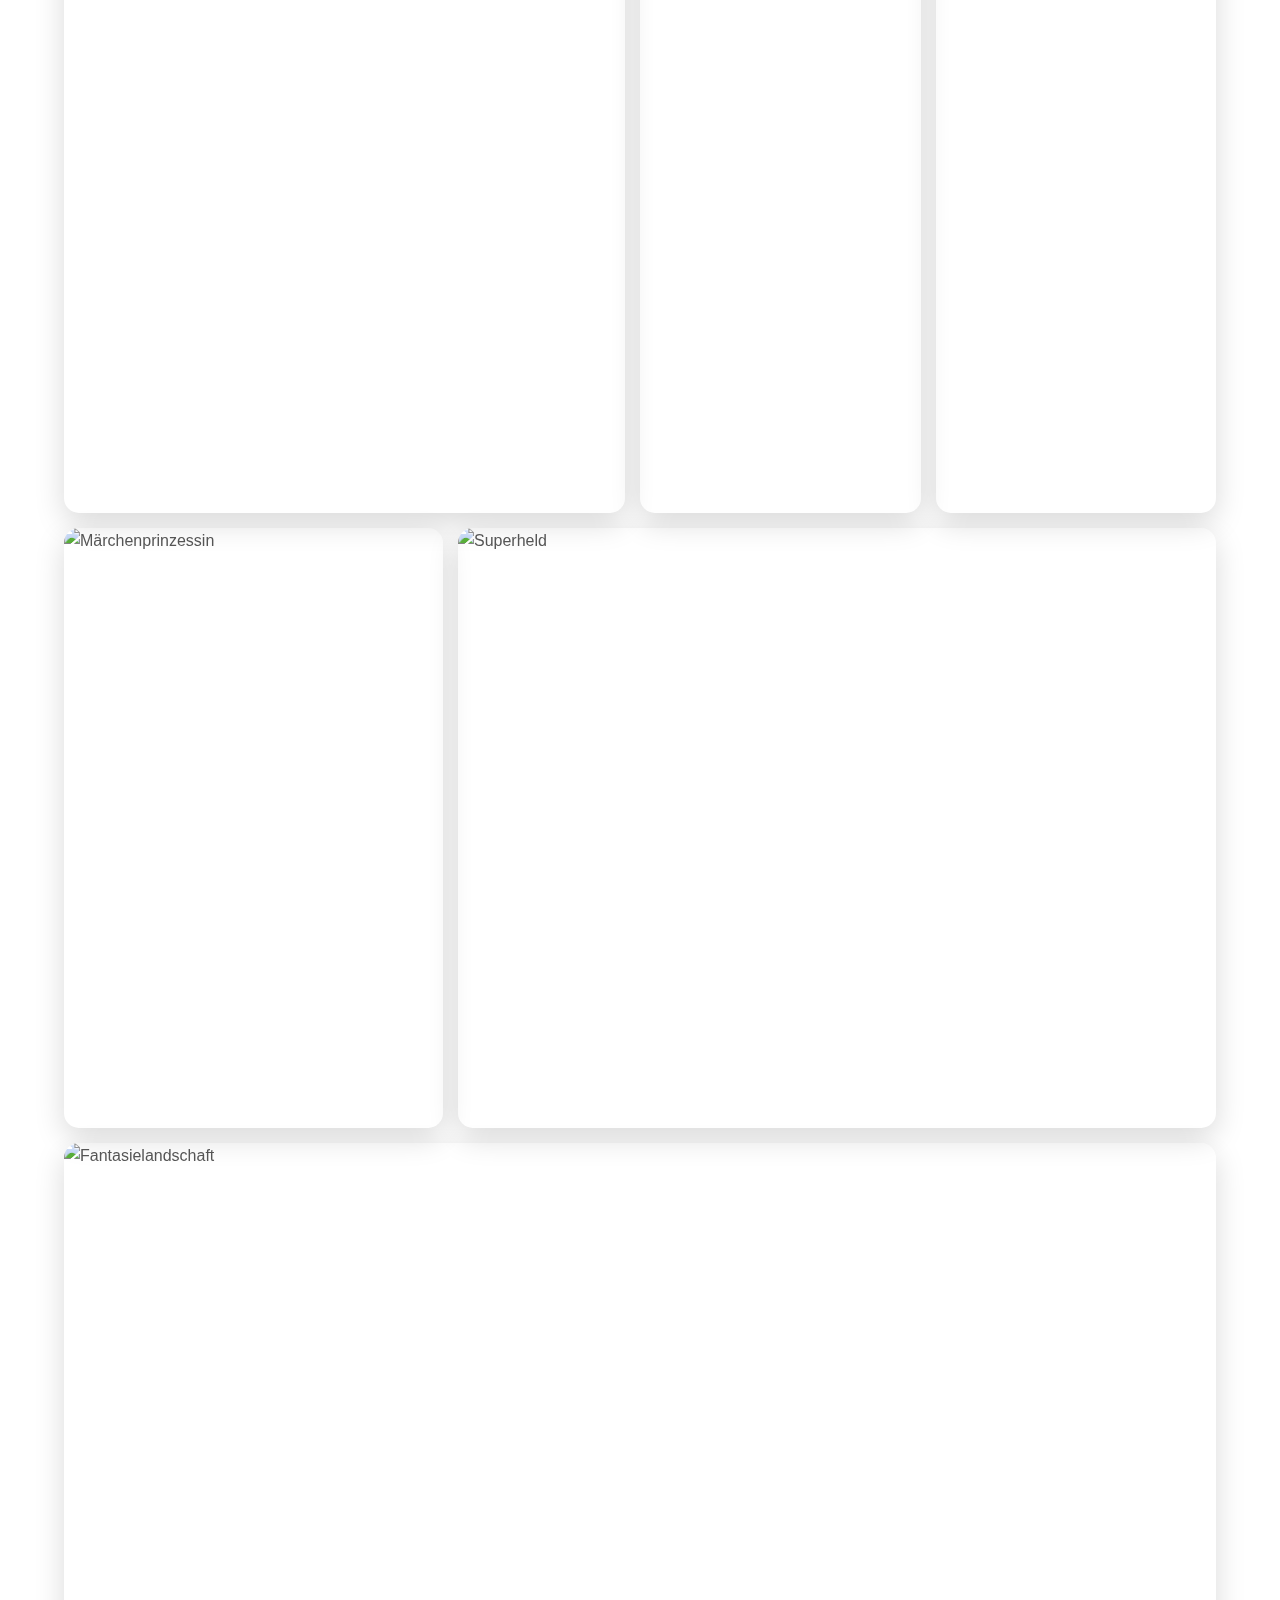
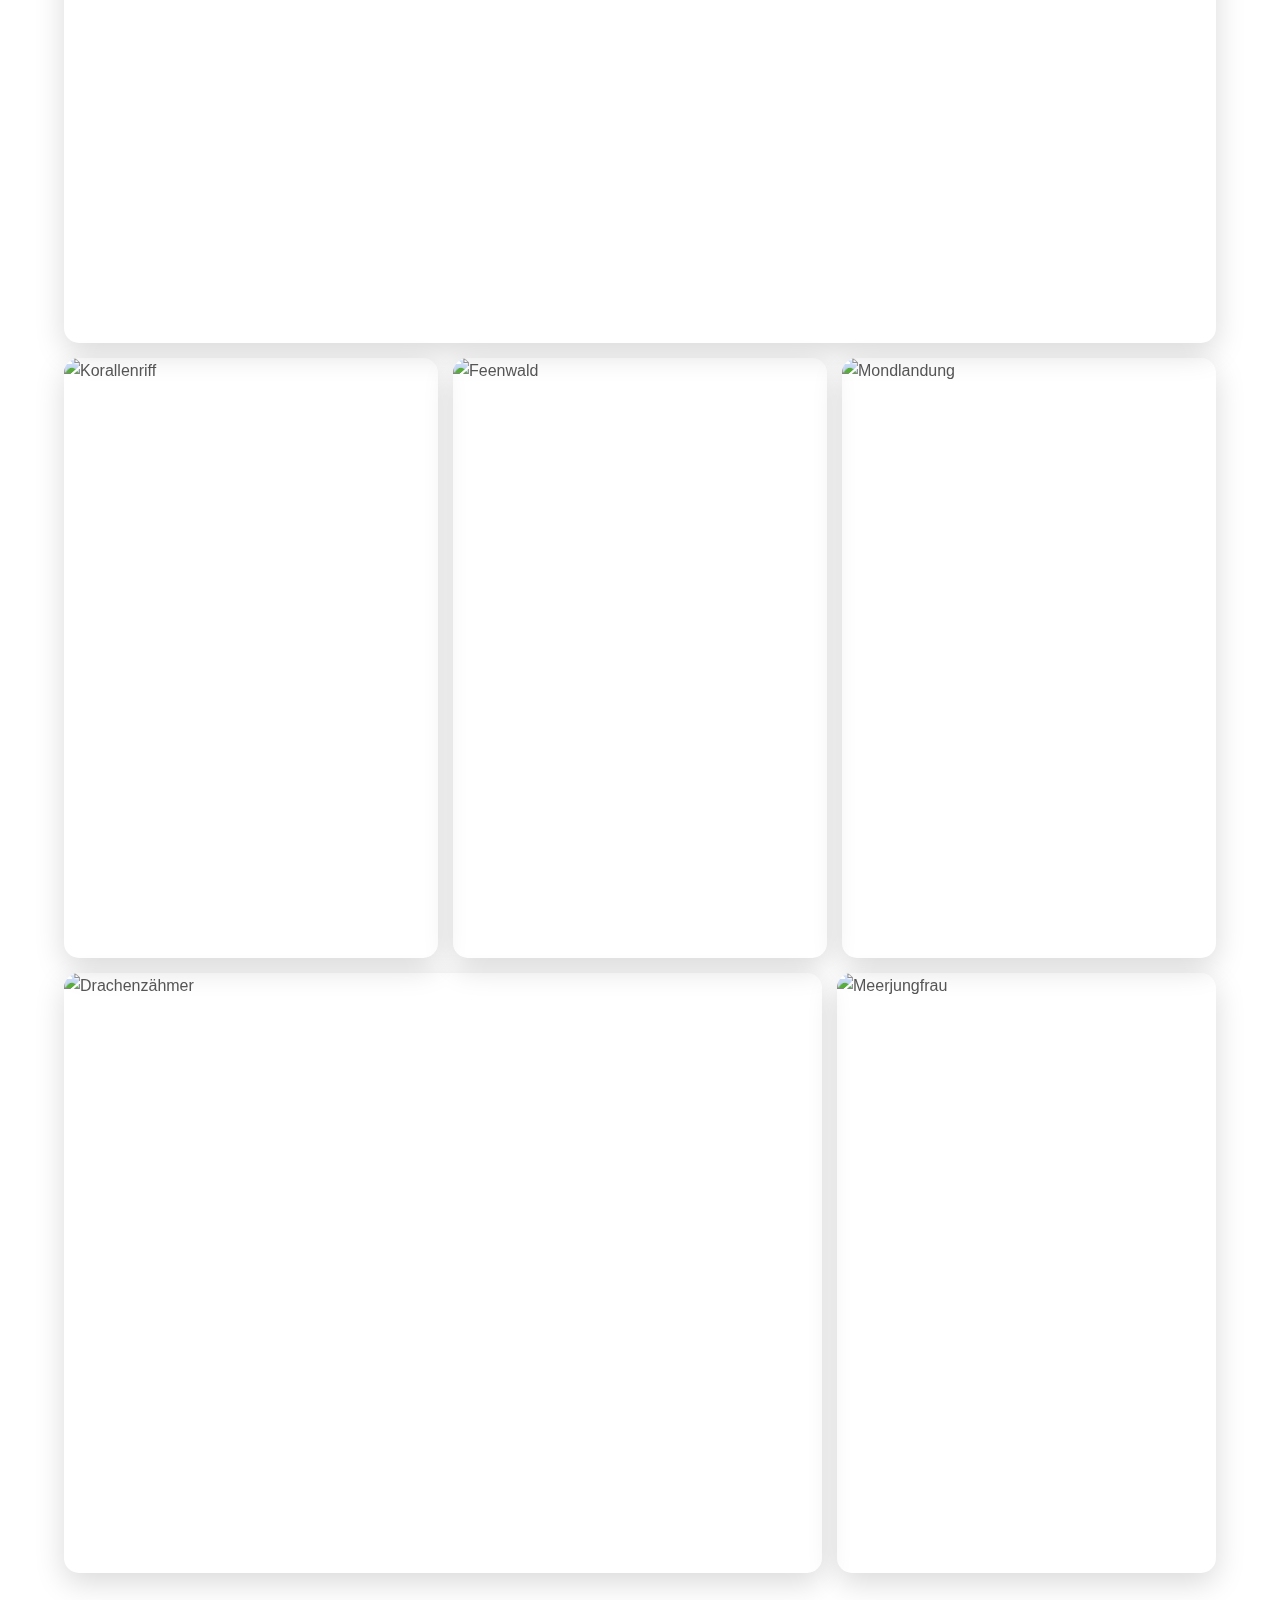
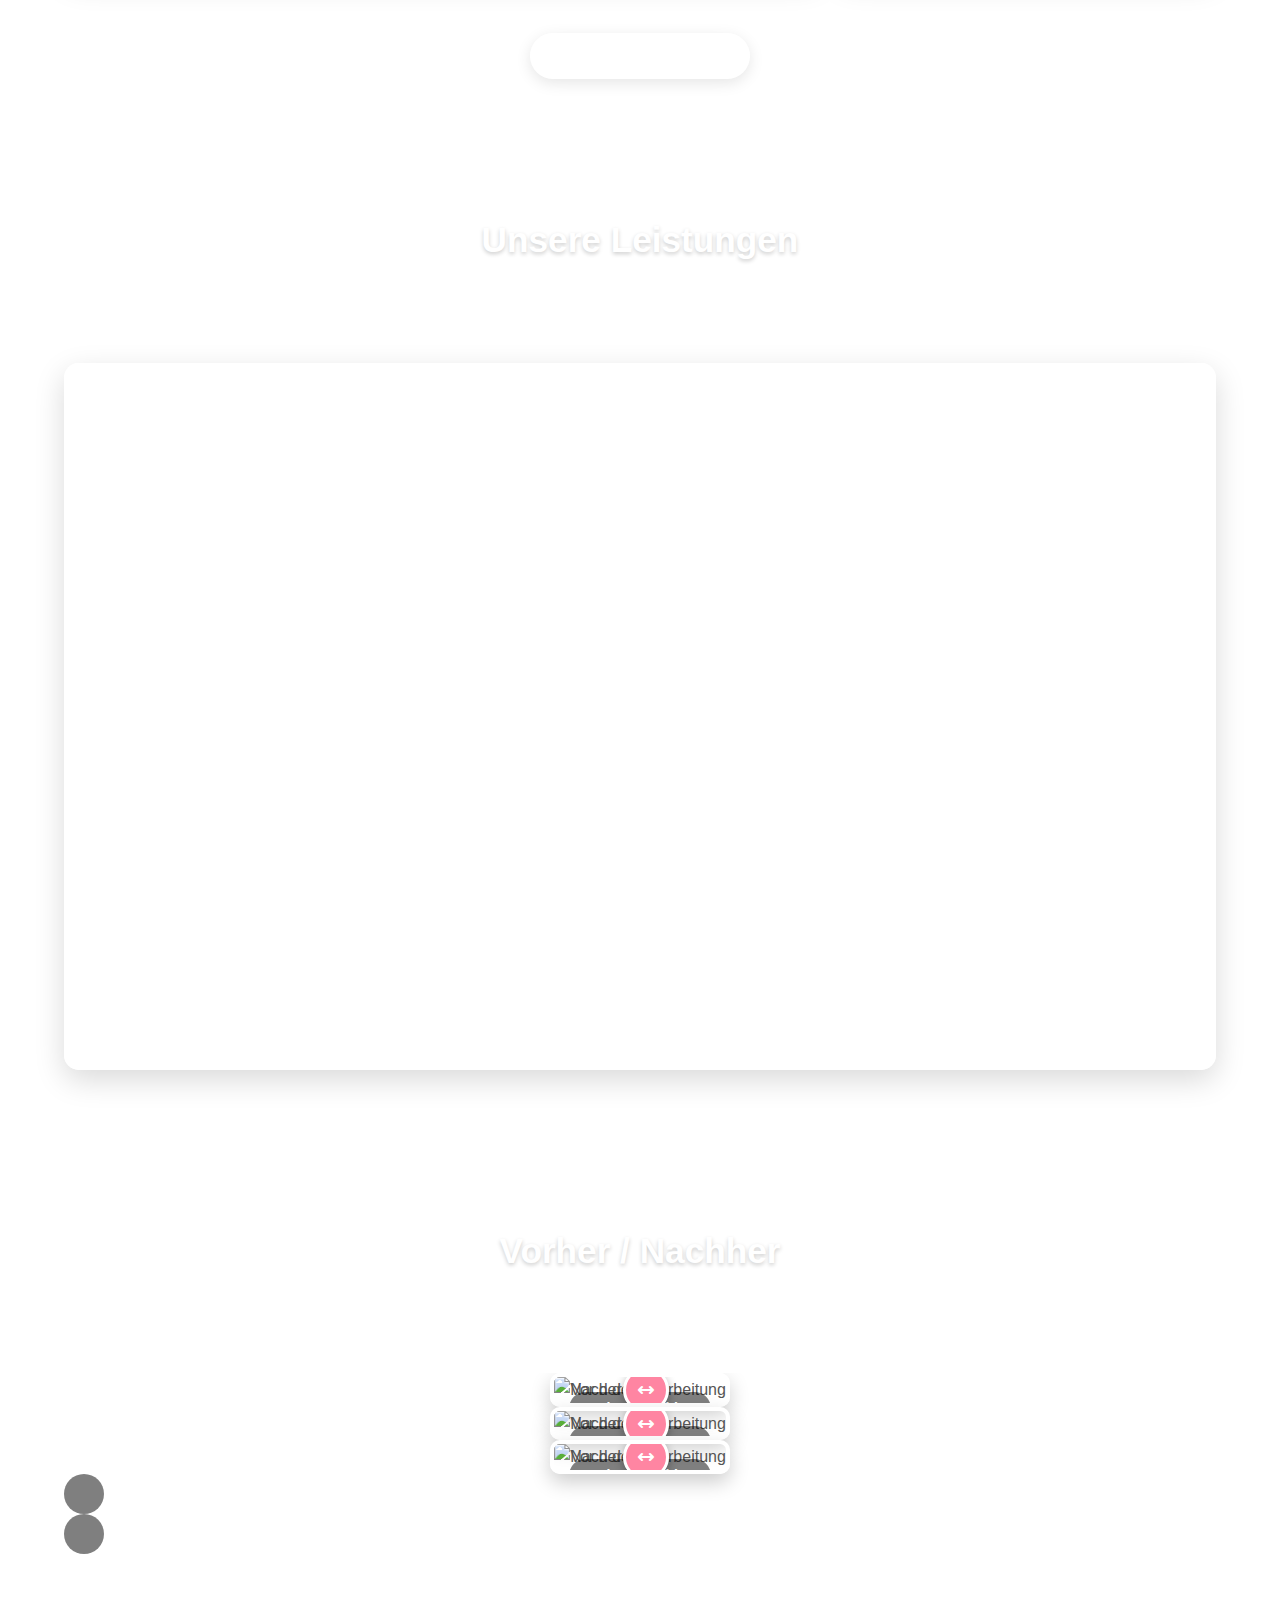
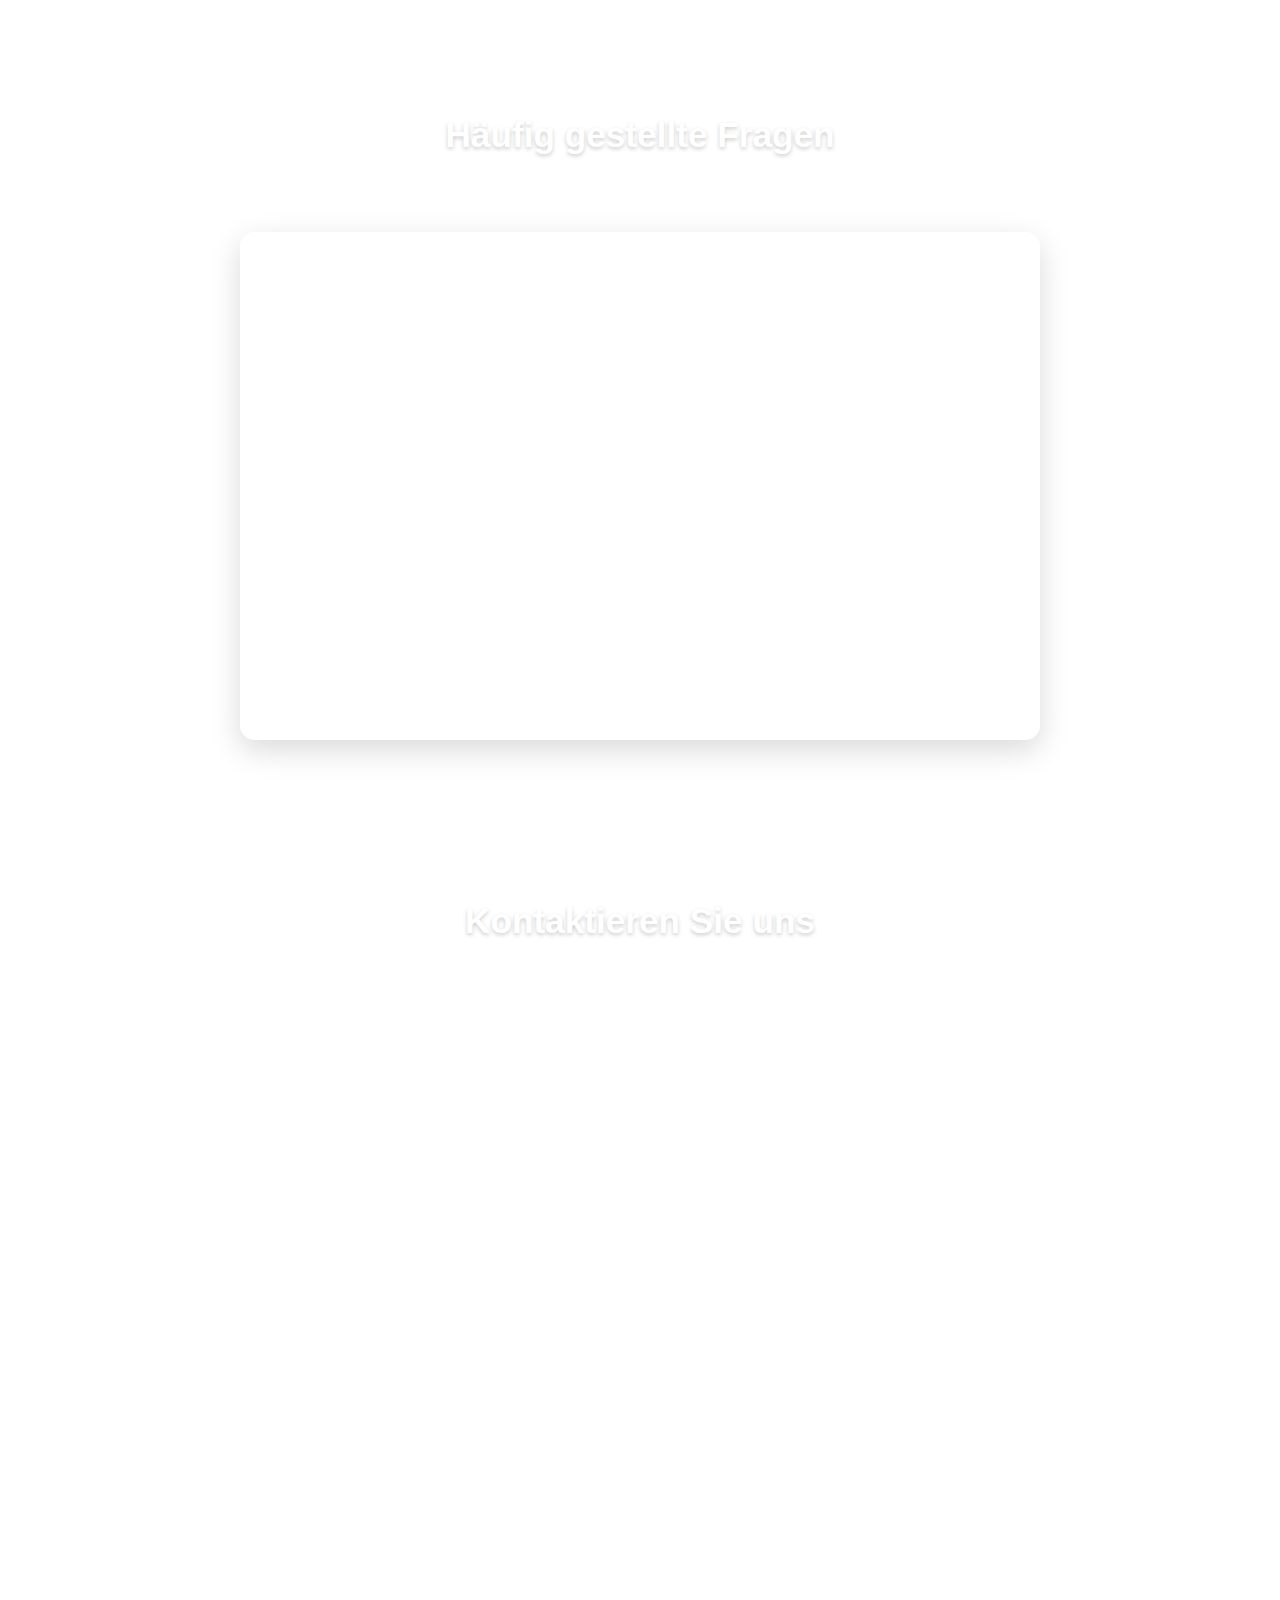
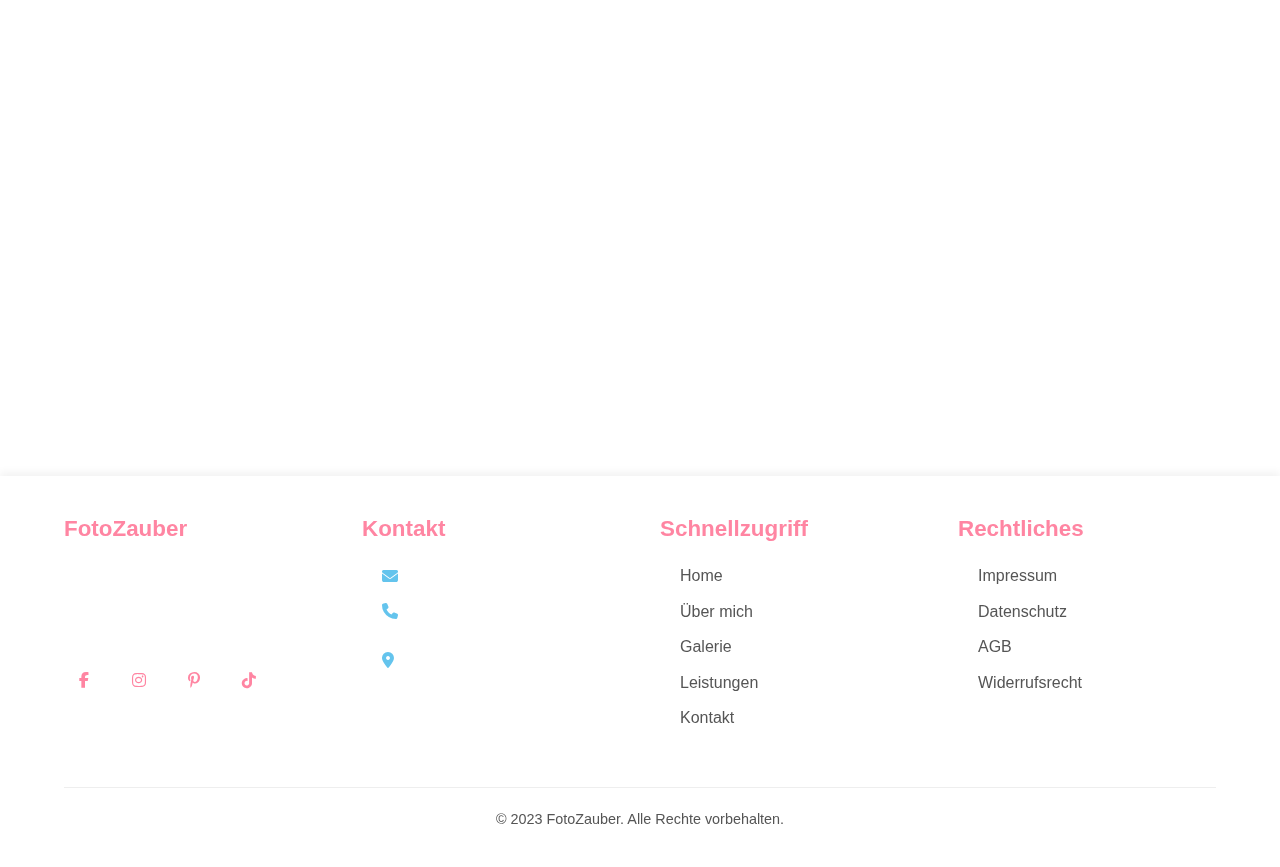
==== commit efe67bf1: "Add files via upload" ====
--- a/index.html
+++ b/index.html
@@ -86,6 +86,70 @@
         </div>
     </section>
 
+    <section id="technologies">
+        <div class="container">
+            <div class="section-title">
+                <h2>Moderne Techniken & Expertise</h2>
+                <p>Unsere Technologien</p>
+            </div>
+            
+            <div class="content-box">
+                <div class="tech-container">
+                    <div class="tech-left">
+                        <span class="tech-subtitle">HINTER DEN KULISSEN</span>
+                        <h3>Professionelle Bildbearbeitung</h3>
+                        <p class="tech-description">Unsere magischen Bildtransformationen entstehen durch den Einsatz modernster digitaler Werkzeuge und jahrelanger Expertise in der kreativen Bildbearbeitung.</p>
+                        
+                        <ul class="service-features">
+                            <li>KI-gestützte Bildgenerierung</li>
+                            <li>Hochwertige Upscaling-Techniken</li>
+                            <li>Nahtlose Fotomanipulation</li>
+                            <li>Professionelle Retusche & Farbkorrektur</li>
+                        </ul>
+                        
+                        <a href="#contact" class="btn">Jetzt anfragen</a>
+                    </div>
+                    
+                    <div class="tech-right">
+                        <div class="tech-cards">
+                            <!-- Karte 1 -->
+                            <div class="tech-card">
+                                <img src="assets/img/icons/ki-magie-icon.svg" alt="KI-Magie" class="tech-icon">
+                                <h4>KI-Magie</h4>
+                                <p>Fortschrittliche KI-Systeme zur Erzeugung magischer Fantasiewelten und kreativer Elemente.</p>
+                                <a href="#gallery" class="card-arrow">→</a>
+                            </div>
+                            
+                            <!-- Karte 2 -->
+                            <div class="tech-card">
+                                <img src="assets/img/icons/upscaling-icon.svg" alt="Upscaling" class="tech-icon">
+                                <h4>Upscaling</h4>
+                                <p>Hochwertige Vergrößerungstechniken für gestochen scharfe Bilder in jeder gewünschten Größe.</p>
+                                <a href="#gallery" class="card-arrow">→</a>
+                            </div>
+                            
+                            <!-- Karte 3 -->
+                            <div class="tech-card">
+                                <img src="assets/img/icons/retusche-icon.svg" alt="Retusche" class="tech-icon">
+                                <h4>Retusche</h4>
+                                <p>Perfektionierung von Hautstrukturen und Details für natürlich schöne Portraits.</p>
+                                <a href="#gallery" class="card-arrow">→</a>
+                            </div>
+                            
+                            <!-- Karte 4 -->
+                            <div class="tech-card">
+                                <img src="assets/img/icons/compositing-icon.svg" alt="Compositing" class="tech-icon">
+                                <h4>Compositing</h4>
+                                <p>Nahtlose Verschmelzung verschiedener Bildelemente zu harmonischen Gesamtkunstwerken.</p>
+                                <a href="#gallery" class="card-arrow">→</a>
+                            </div>
+                        </div>
+                    </div>
+                </div>
+            </div>
+        </div>
+    </section>
+
 <!-- Gallery Section mit nahtloser Integration -->
 <section id="gallery" class="gallery-section">
     <div class="container">
--- a/css/main.css
+++ b/css/main.css
@@ -10,6 +10,7 @@
 @import 'components/gallery.css';
 @import 'components/services.css';
 @import 'components/comparison.css';
+@import 'components/comparison-swiper.css'; /* Neue CSS-Datei */
 @import 'components/faq.css';
 @import 'components/contact.css';
 @import 'components/footer.css';
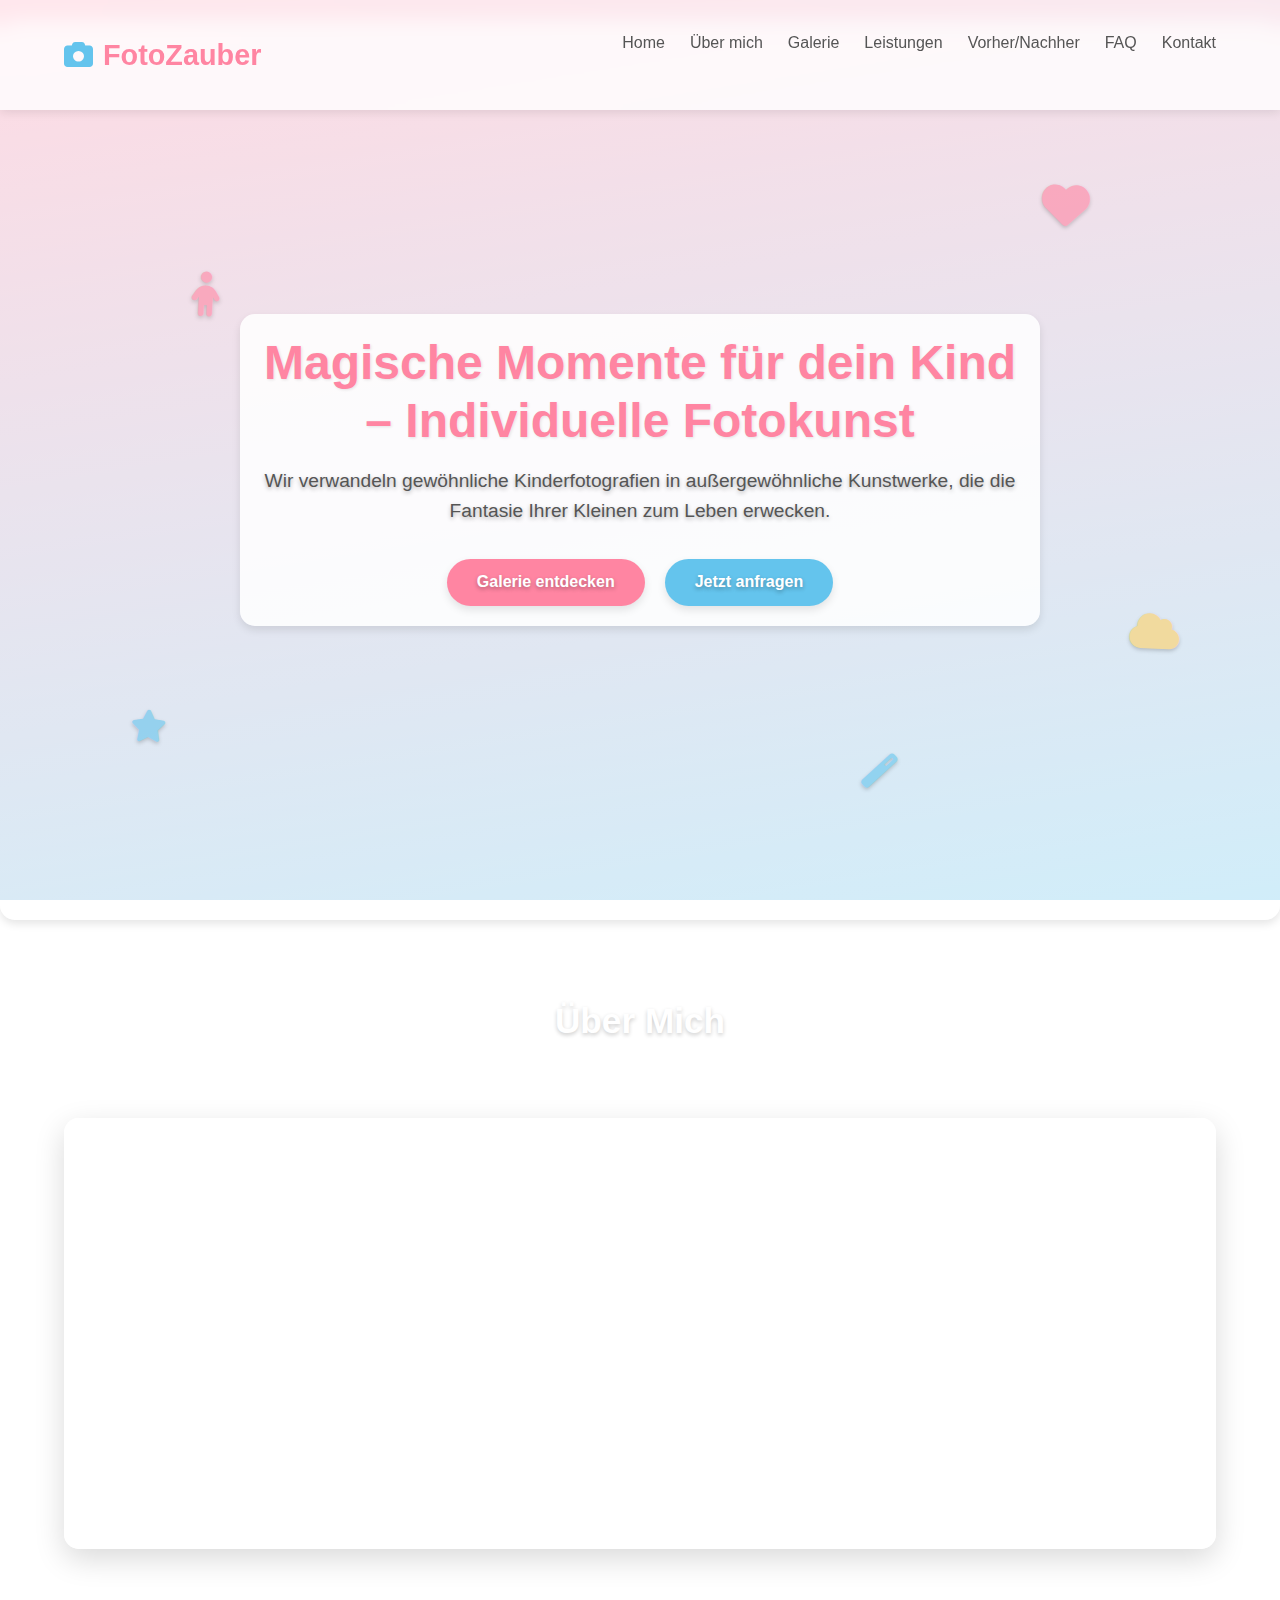
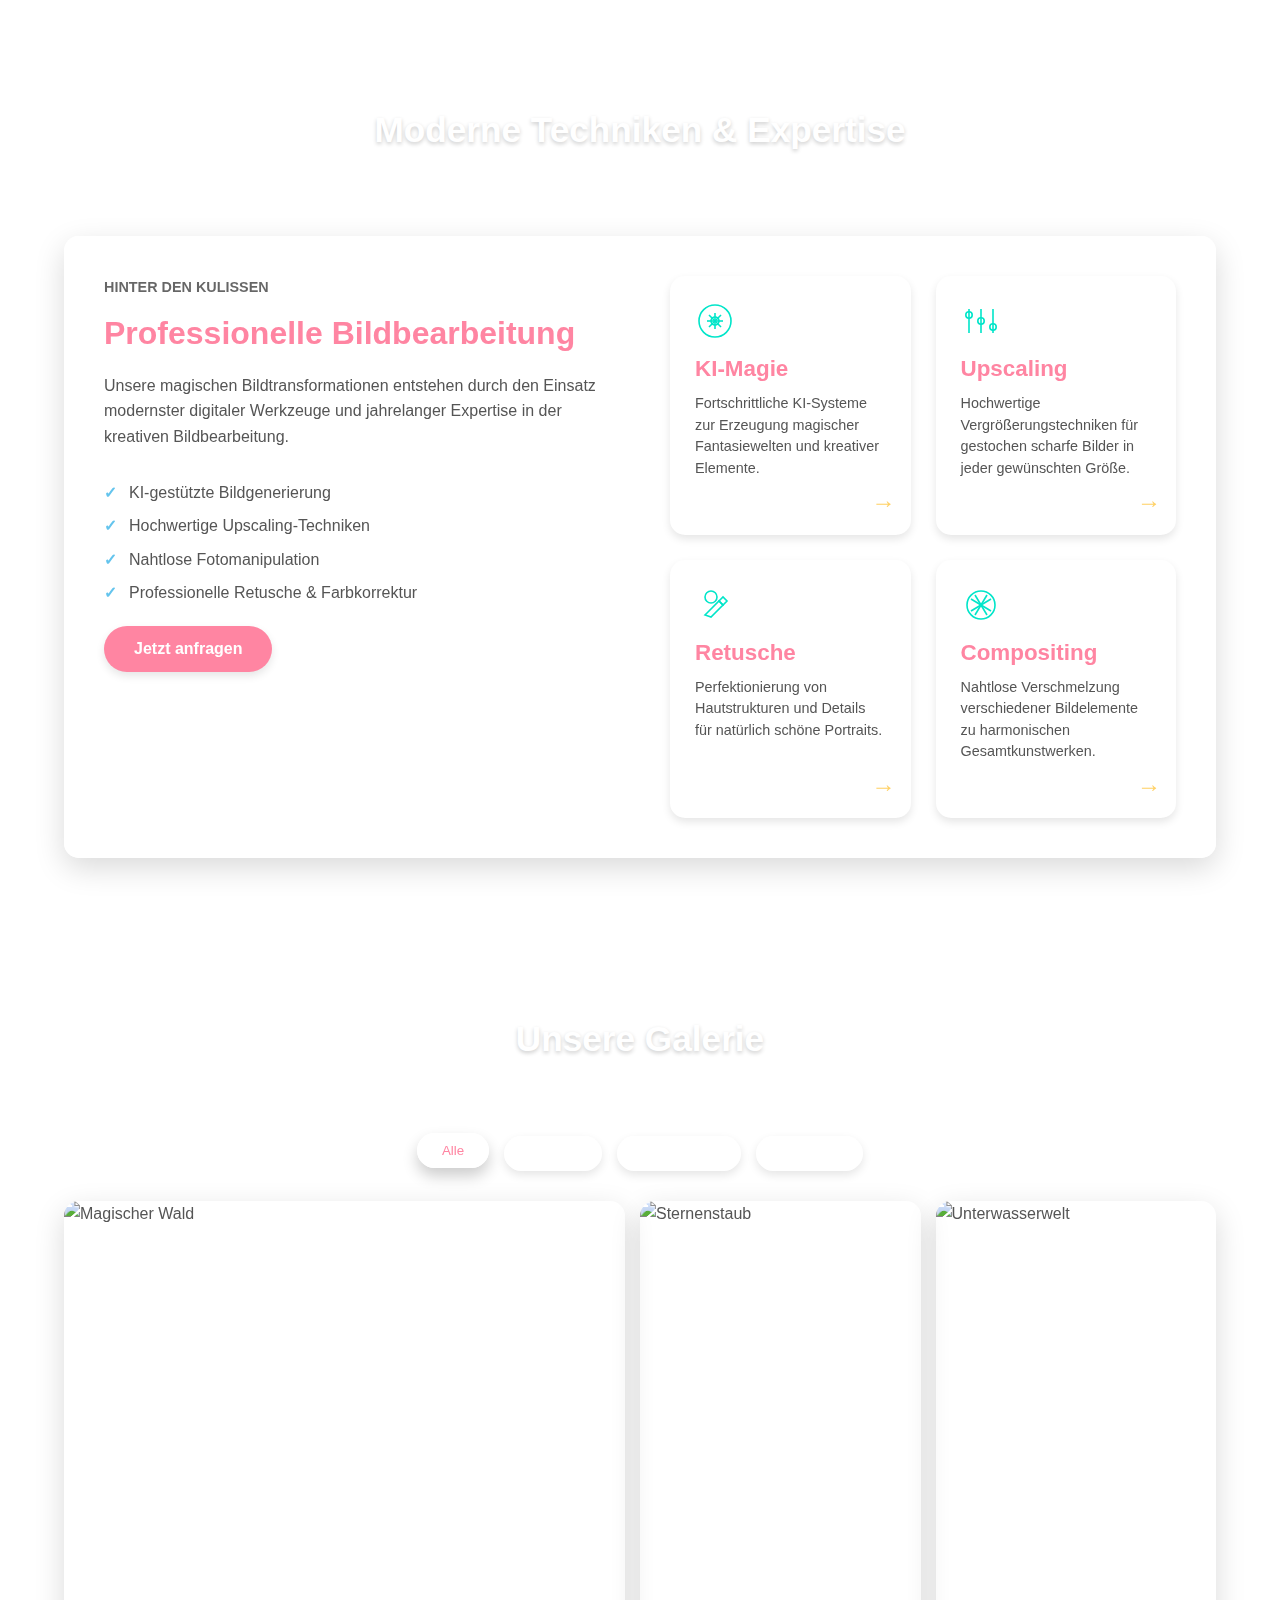
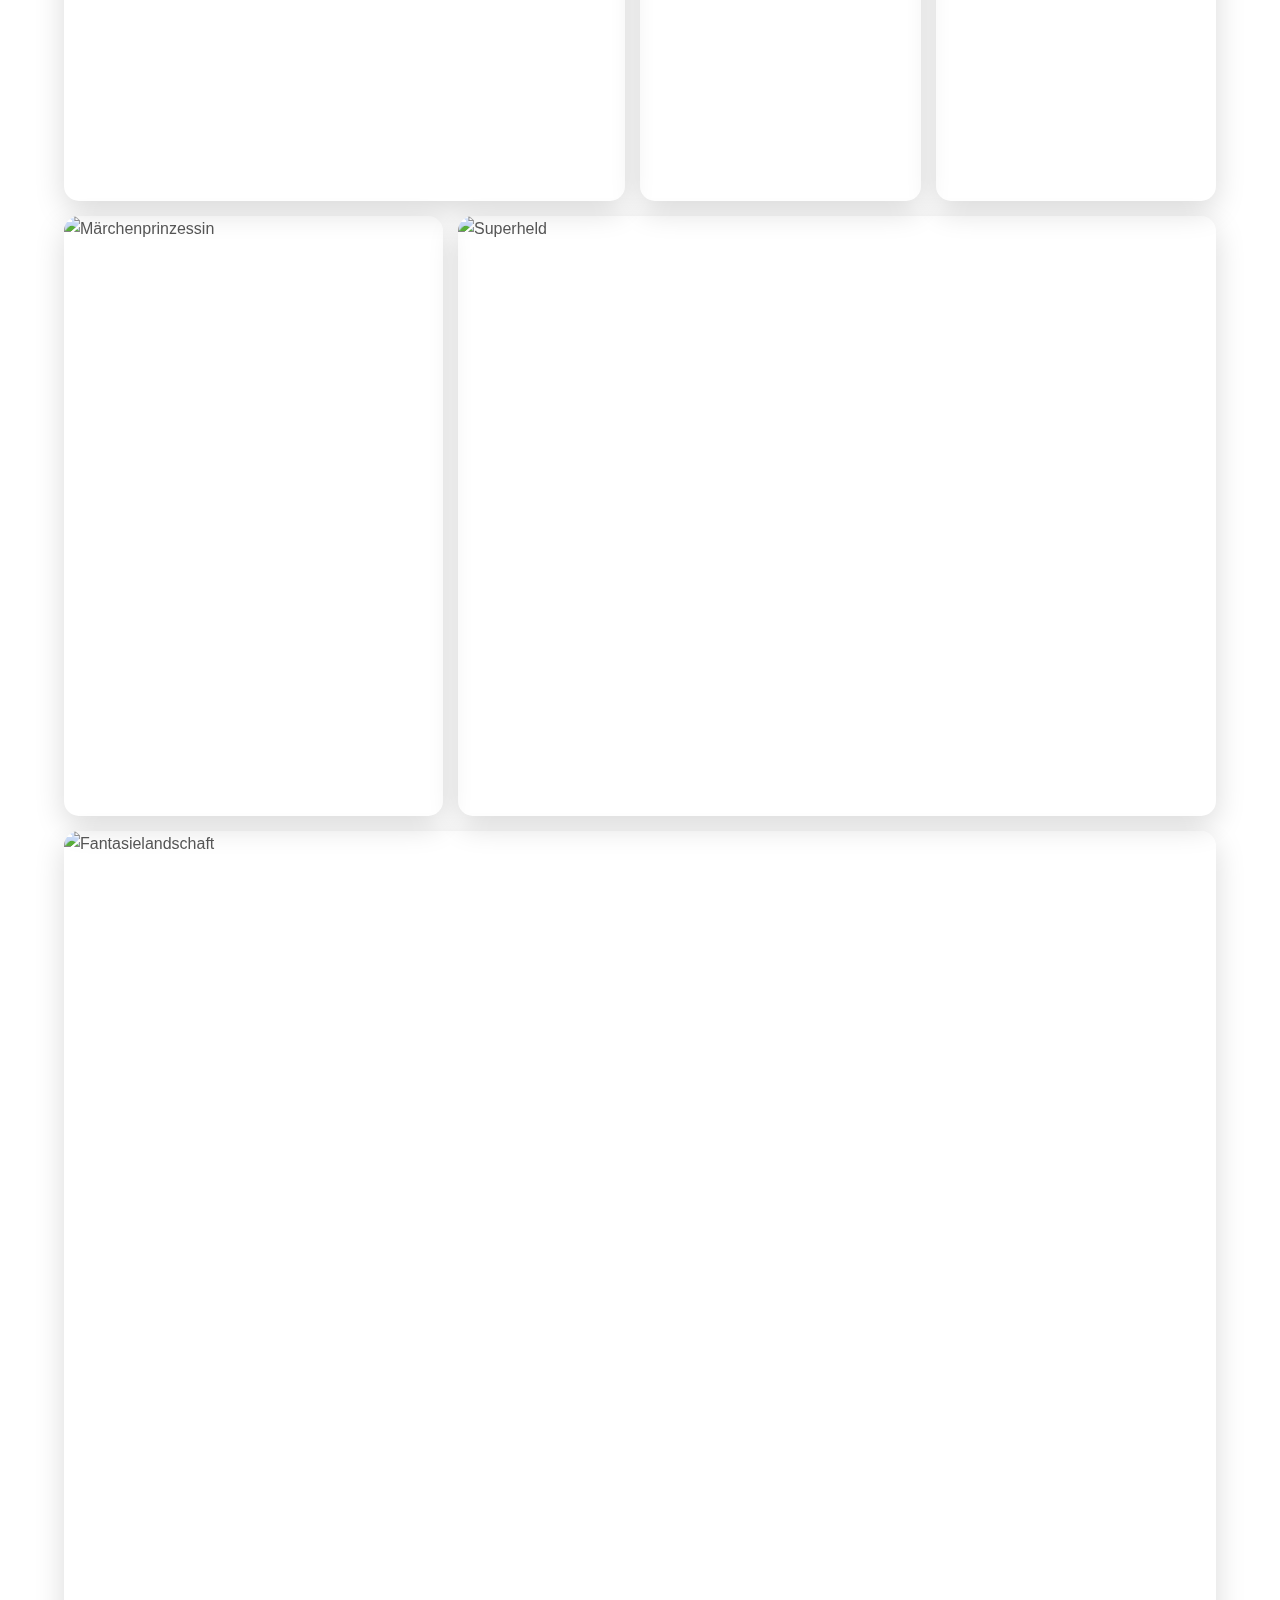
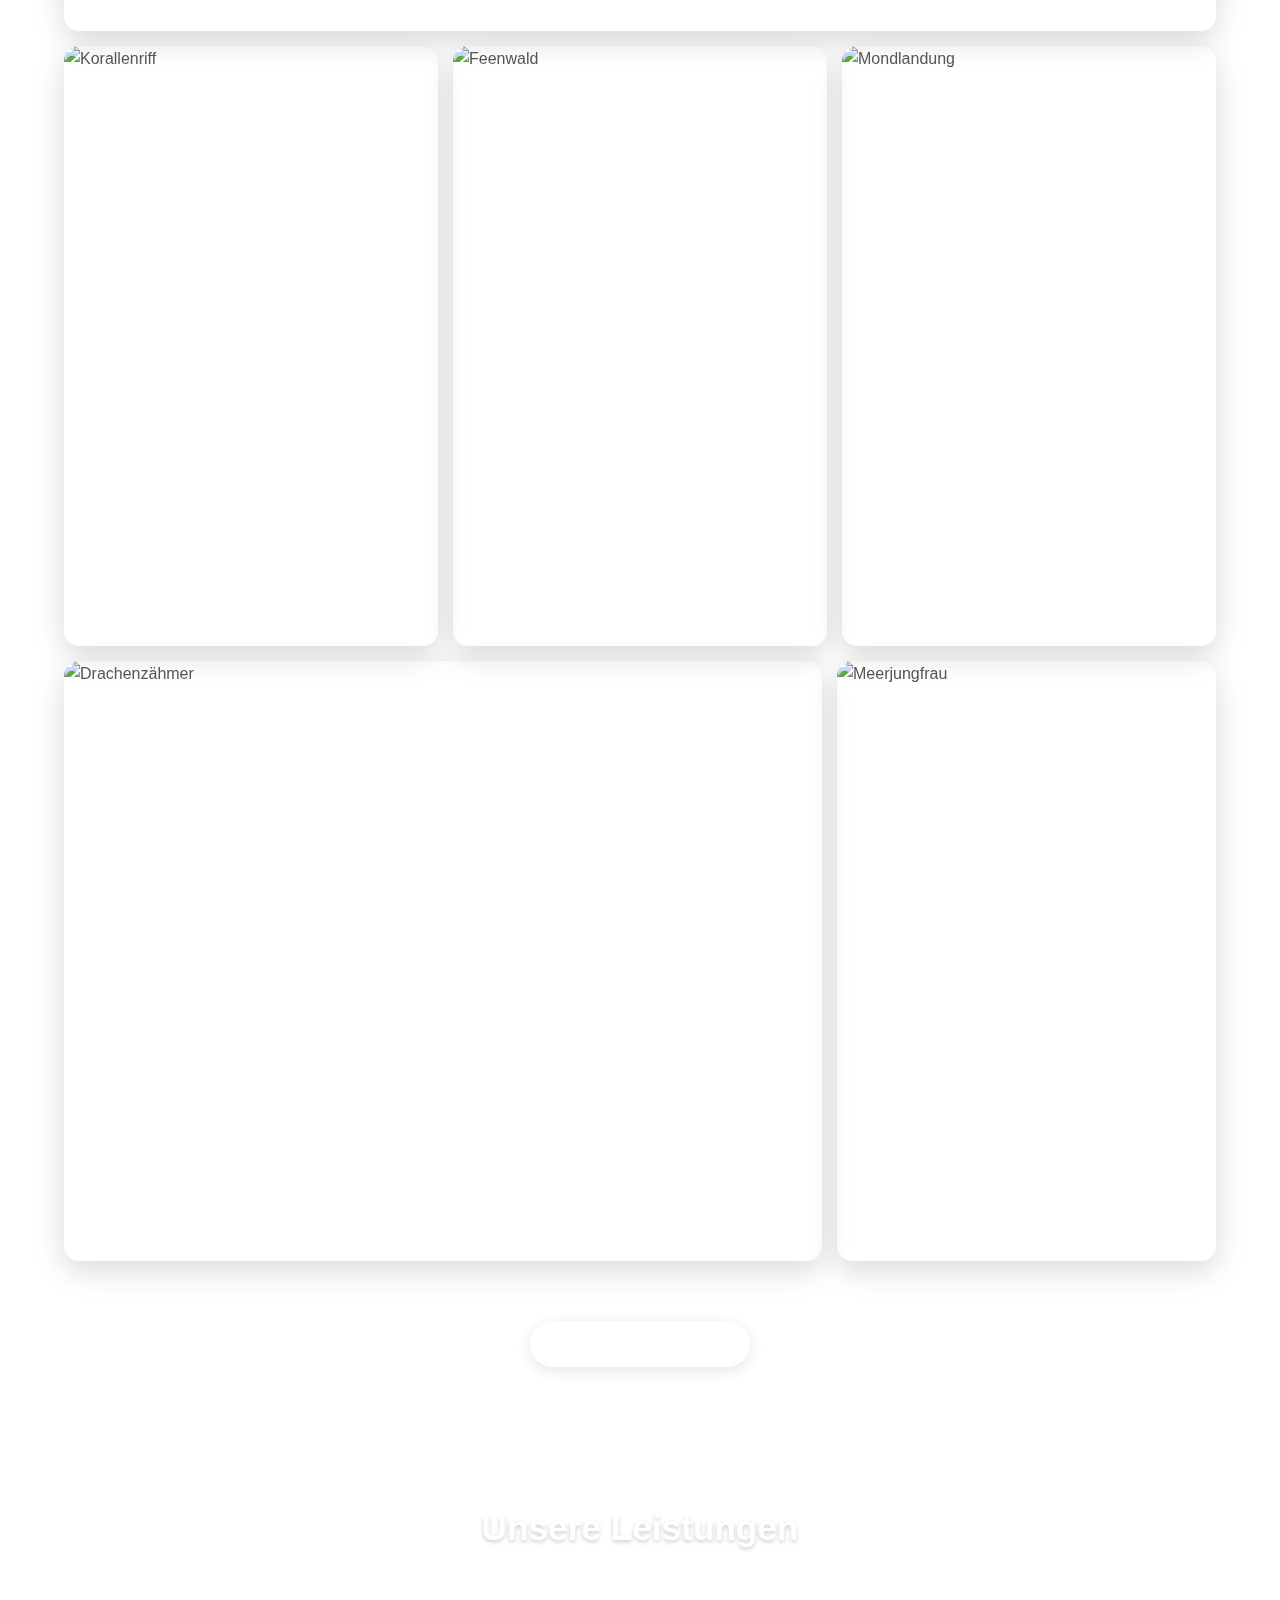
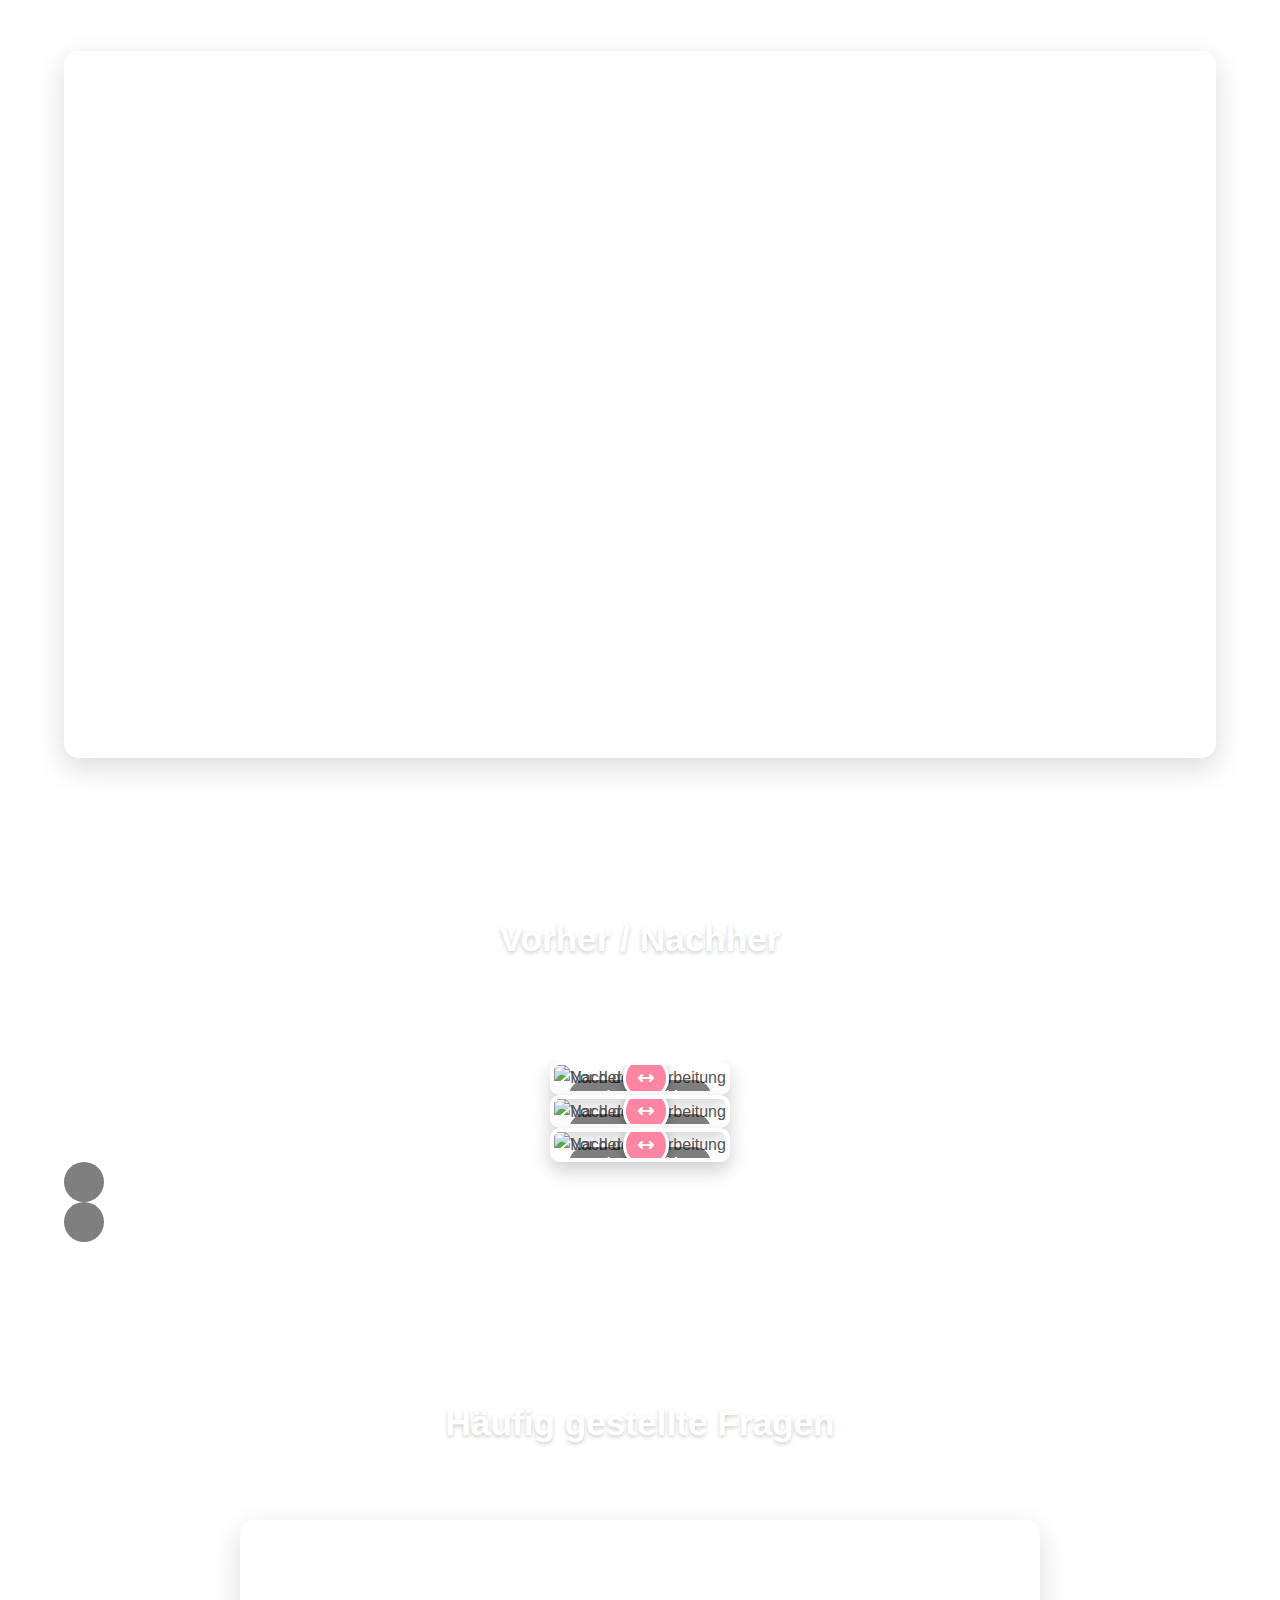
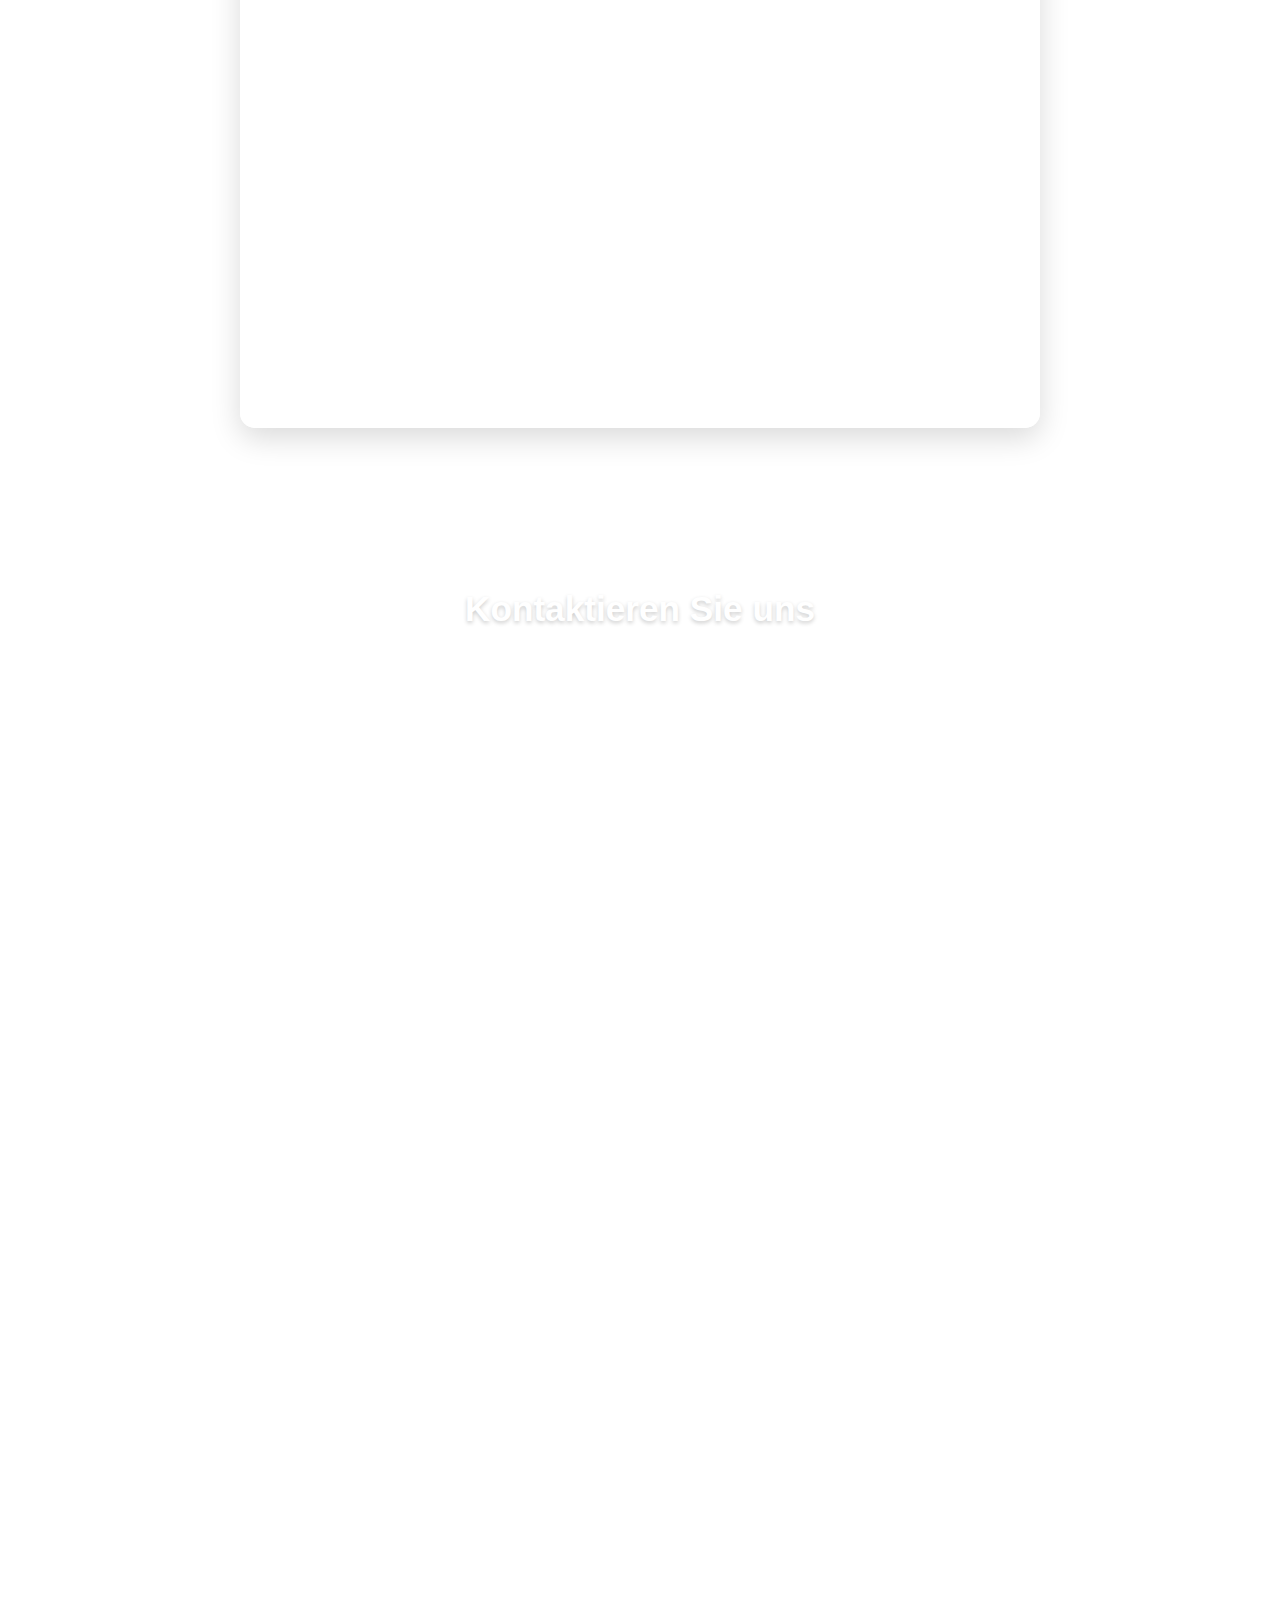
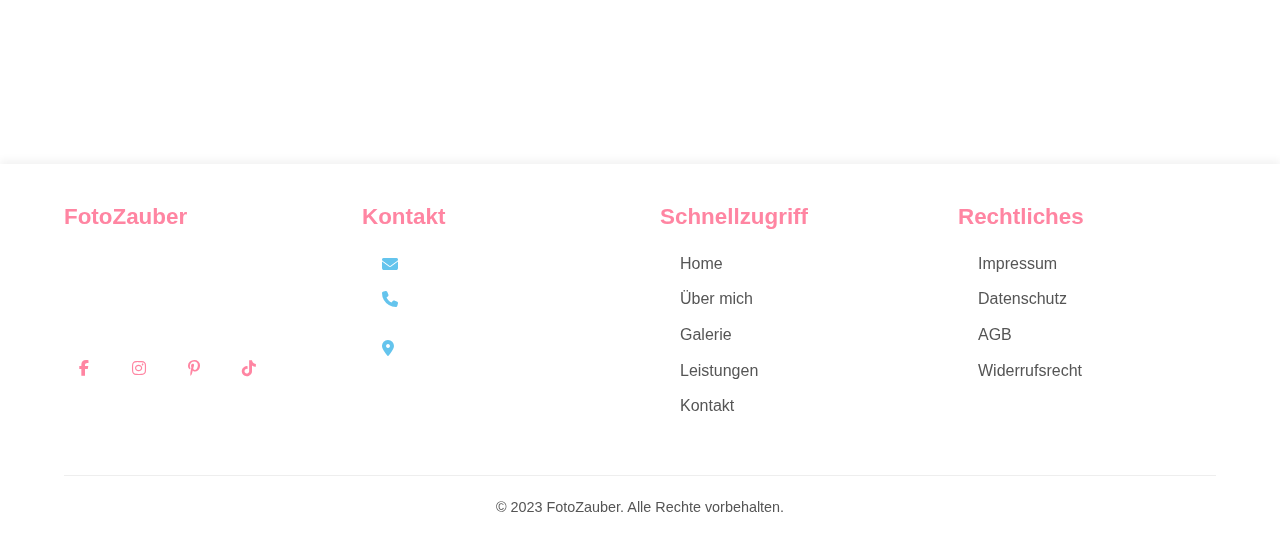
==== commit 43cee508: "Add files via upload" ====
--- a/index.html
+++ b/index.html
@@ -16,6 +16,11 @@
     <script src="https://cdnjs.cloudflare.com/ajax/libs/gsap/3.11.4/gsap.min.js"></script>
     <script src="https://cdnjs.cloudflare.com/ajax/libs/Swiper/8.4.7/swiper-bundle.min.js"></script>
     <script src="js/main.js" type="module"></script>
+    <script 
+    src="https://unpkg.com/@dotlottie/player-component@2.7.12/dist/dotlottie-player.mjs" 
+    type="module"
+></script>
+    
 </head>
 <body style="background: linear-gradient(170.96deg, #ff85a2 0%, #64c4ed 100%); background-attachment: fixed;">
     <!-- Header -->
--- a/css/main.css
+++ b/css/main.css
@@ -15,6 +15,7 @@
 @import 'components/contact.css';
 @import 'components/footer.css';
 @import 'components/lightbox.css';
+@import 'components/technologie.css';
 
 /* Utilities */
 @import 'utilities/animations.css';
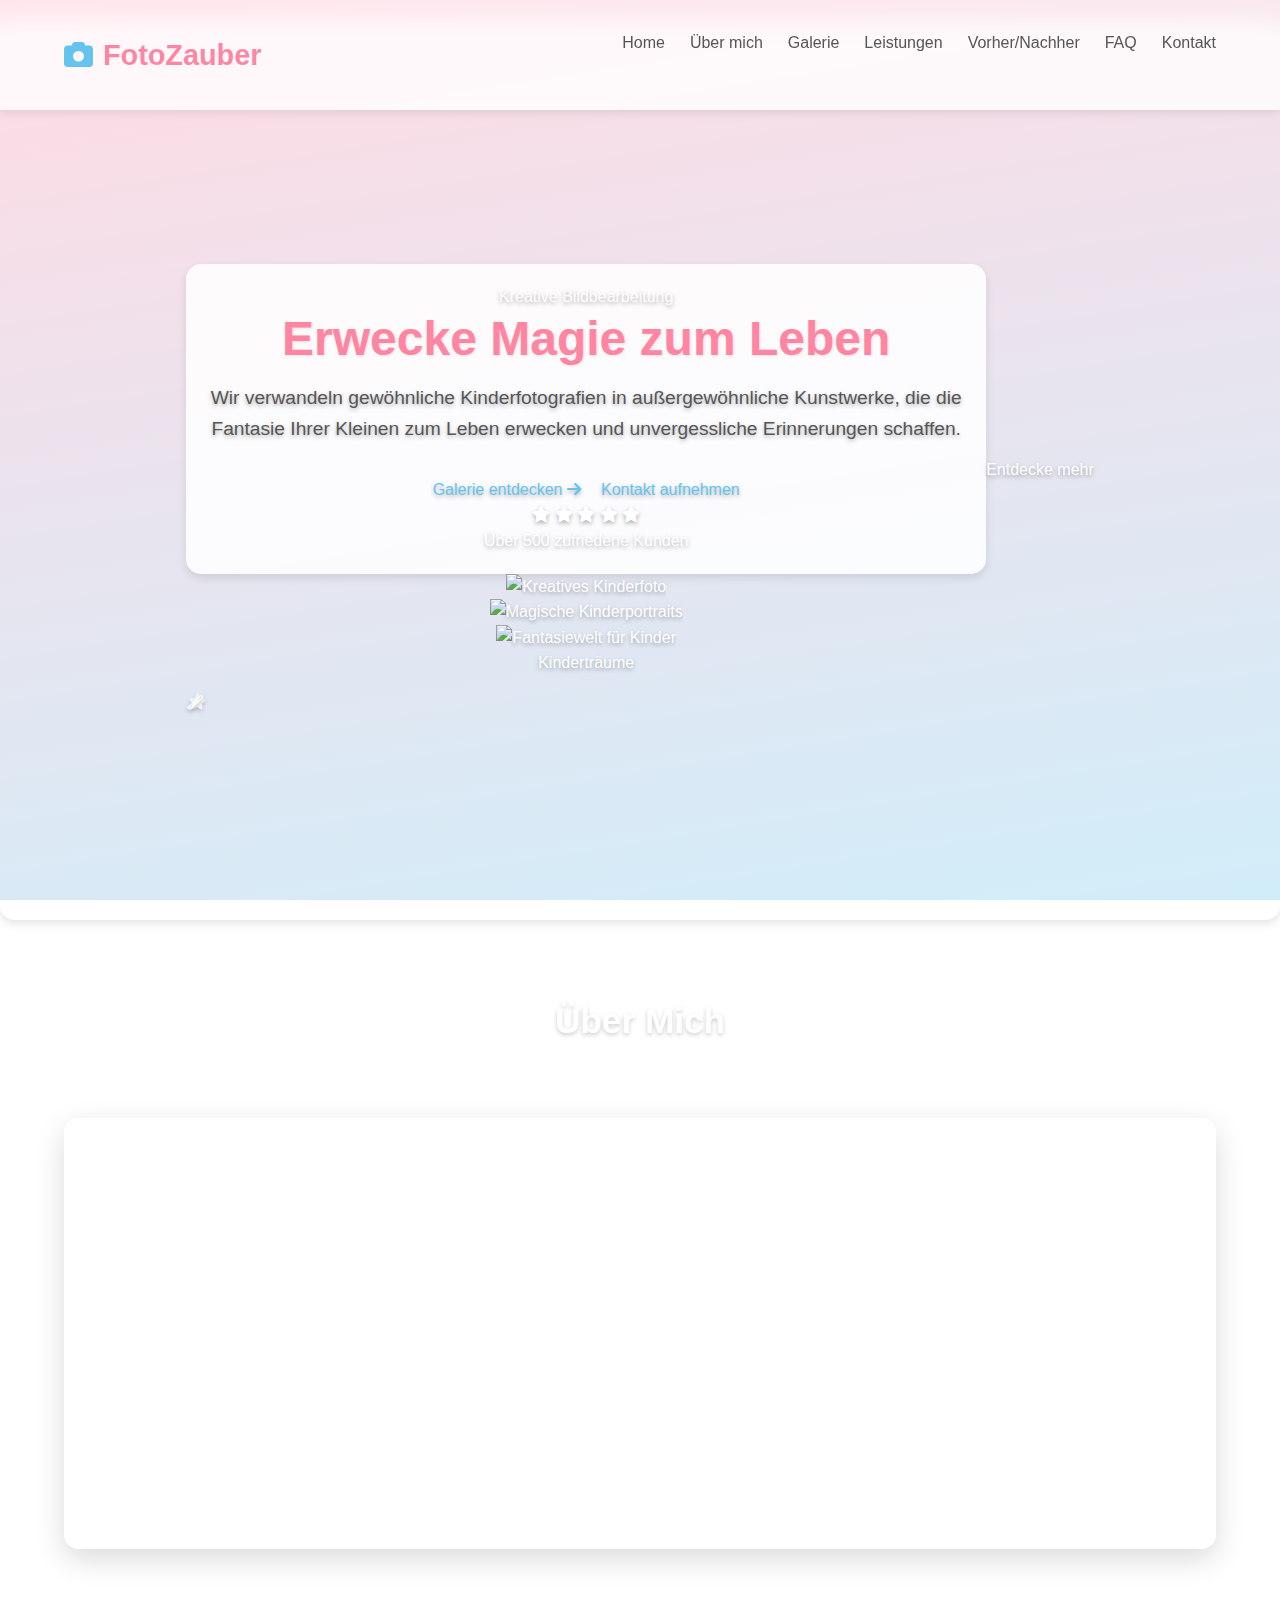
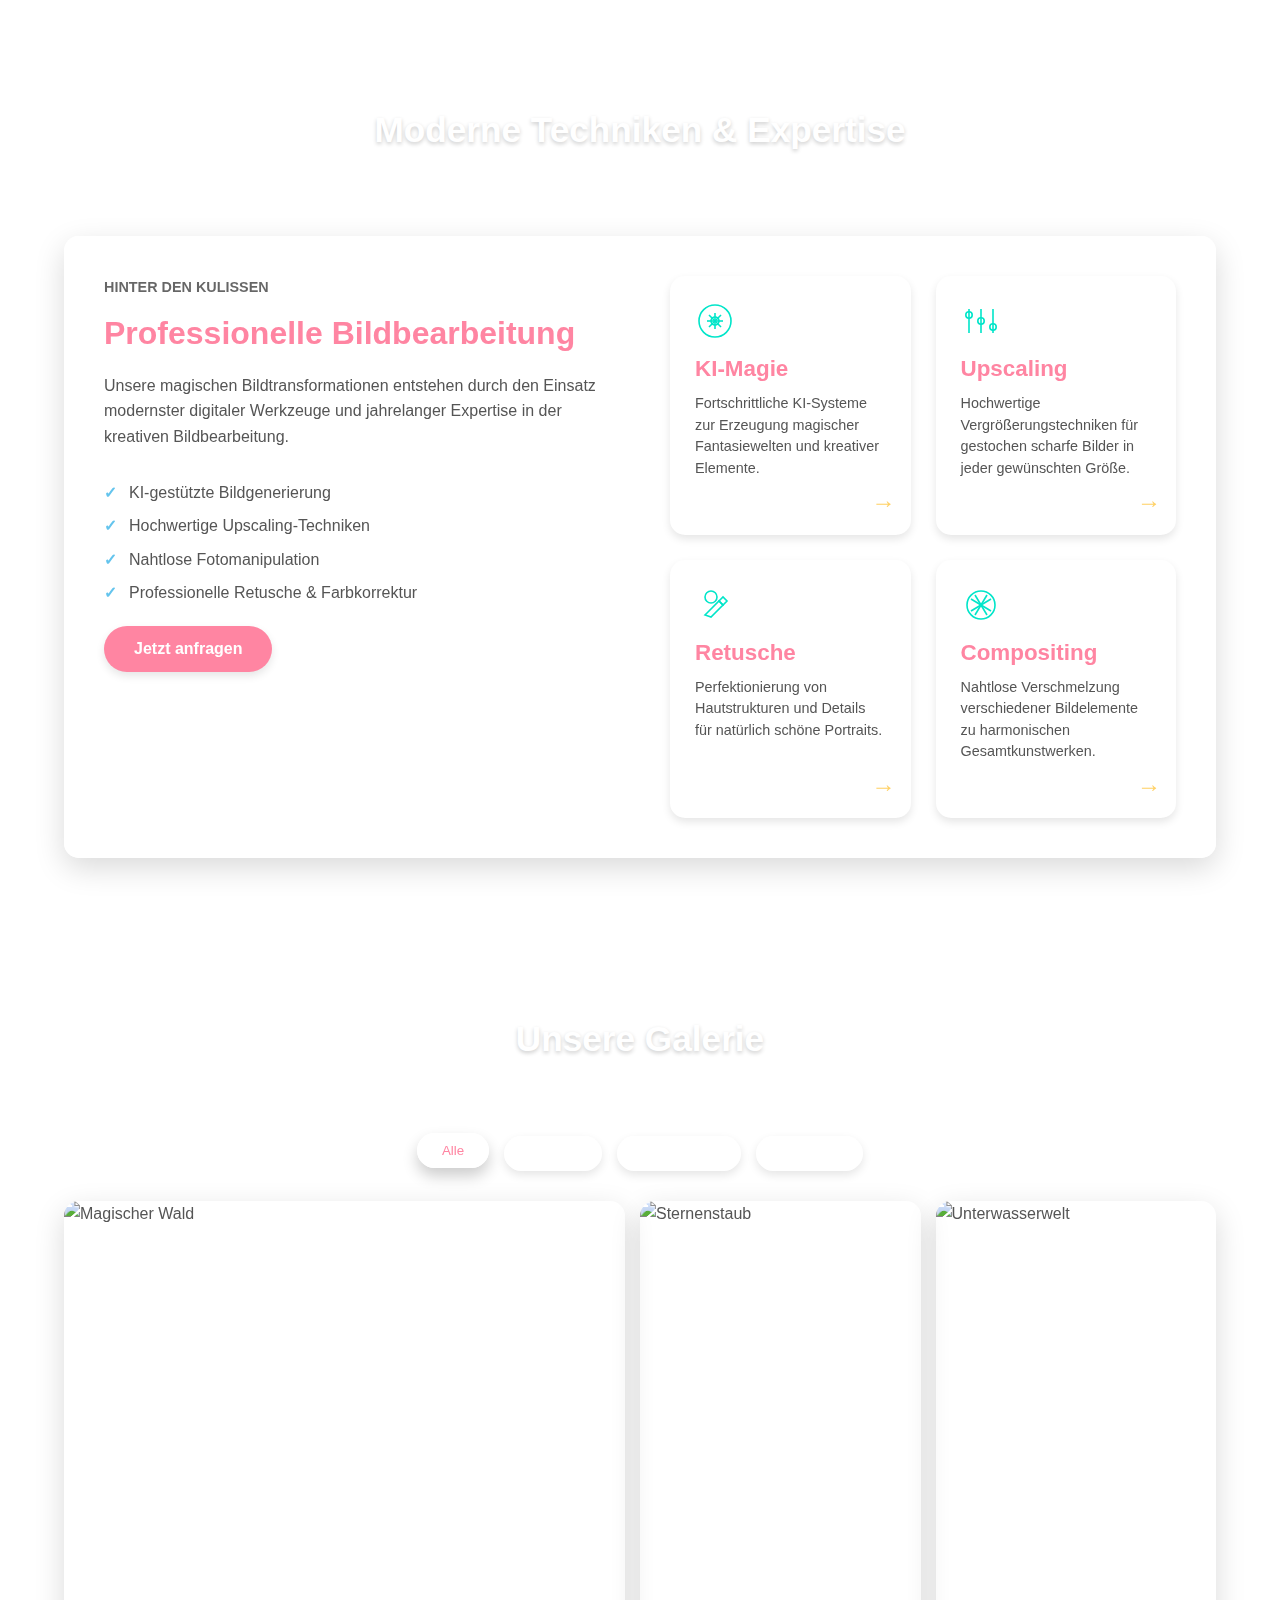
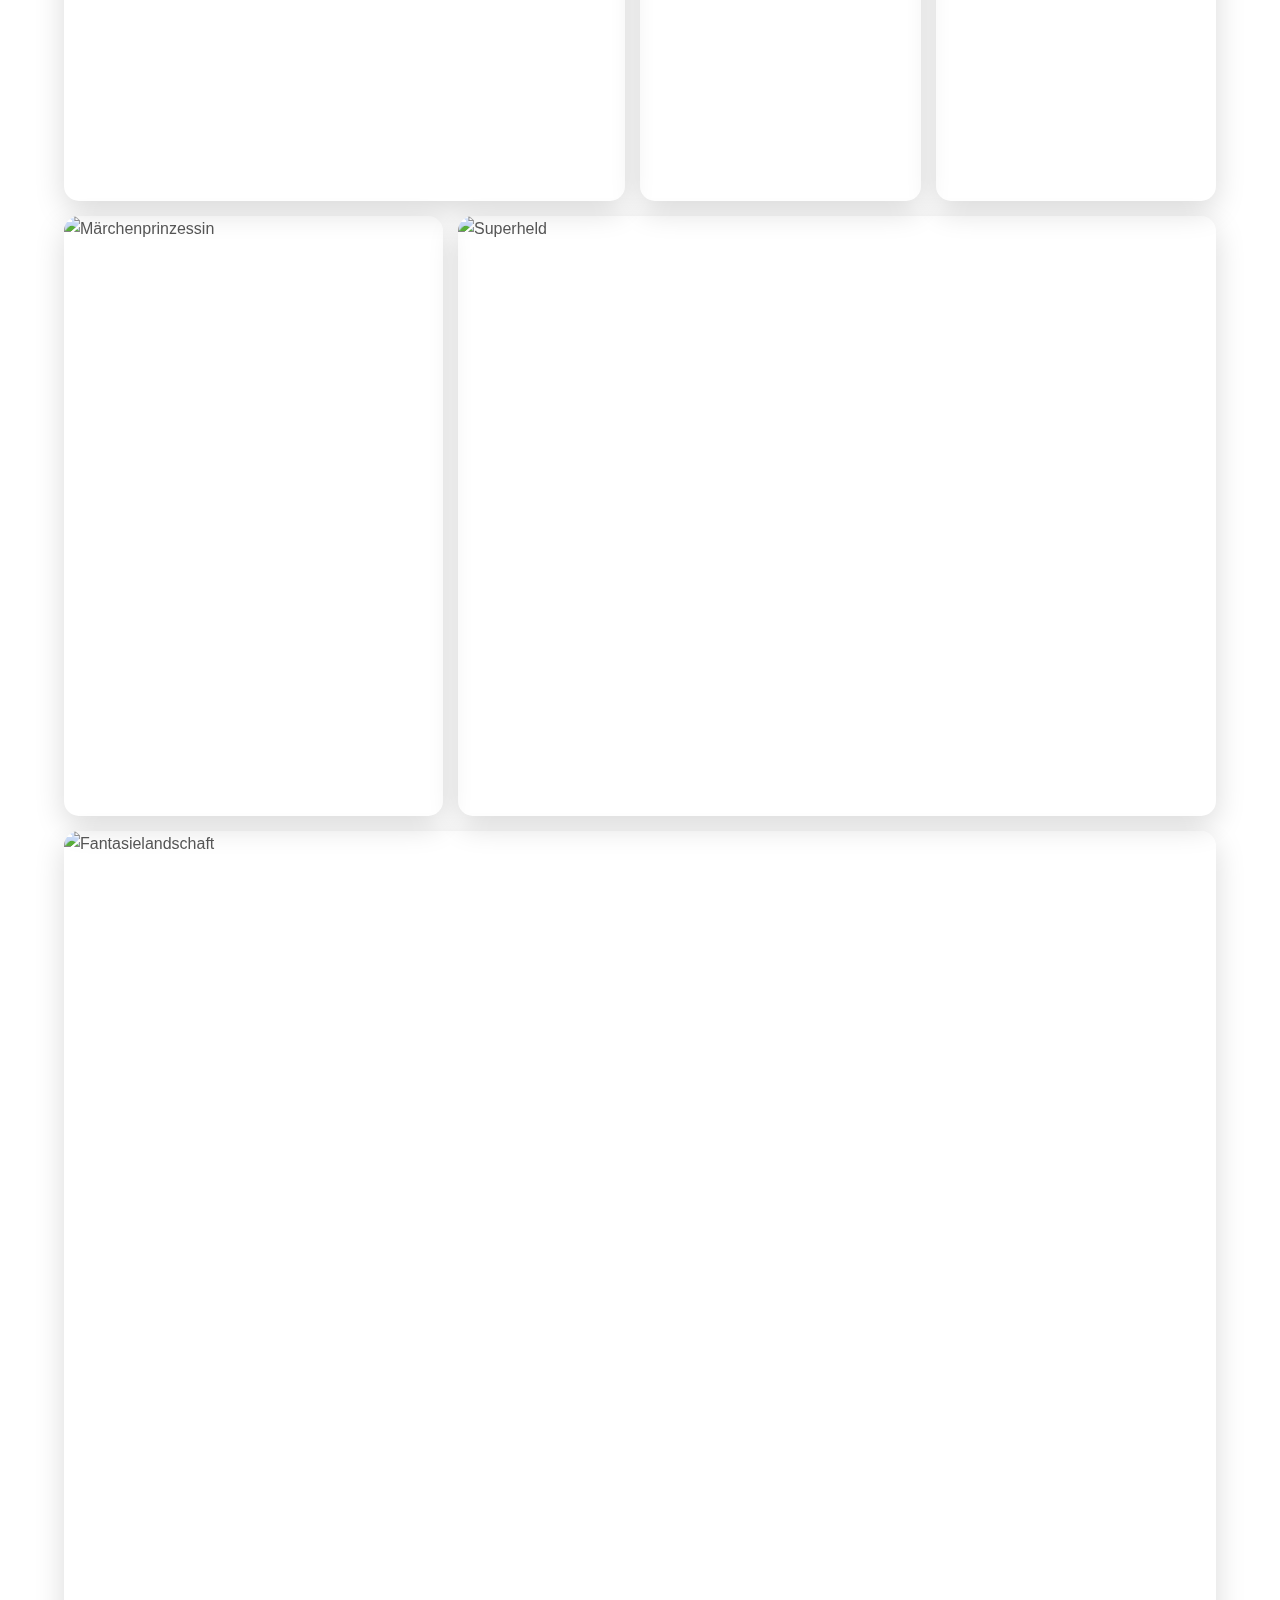
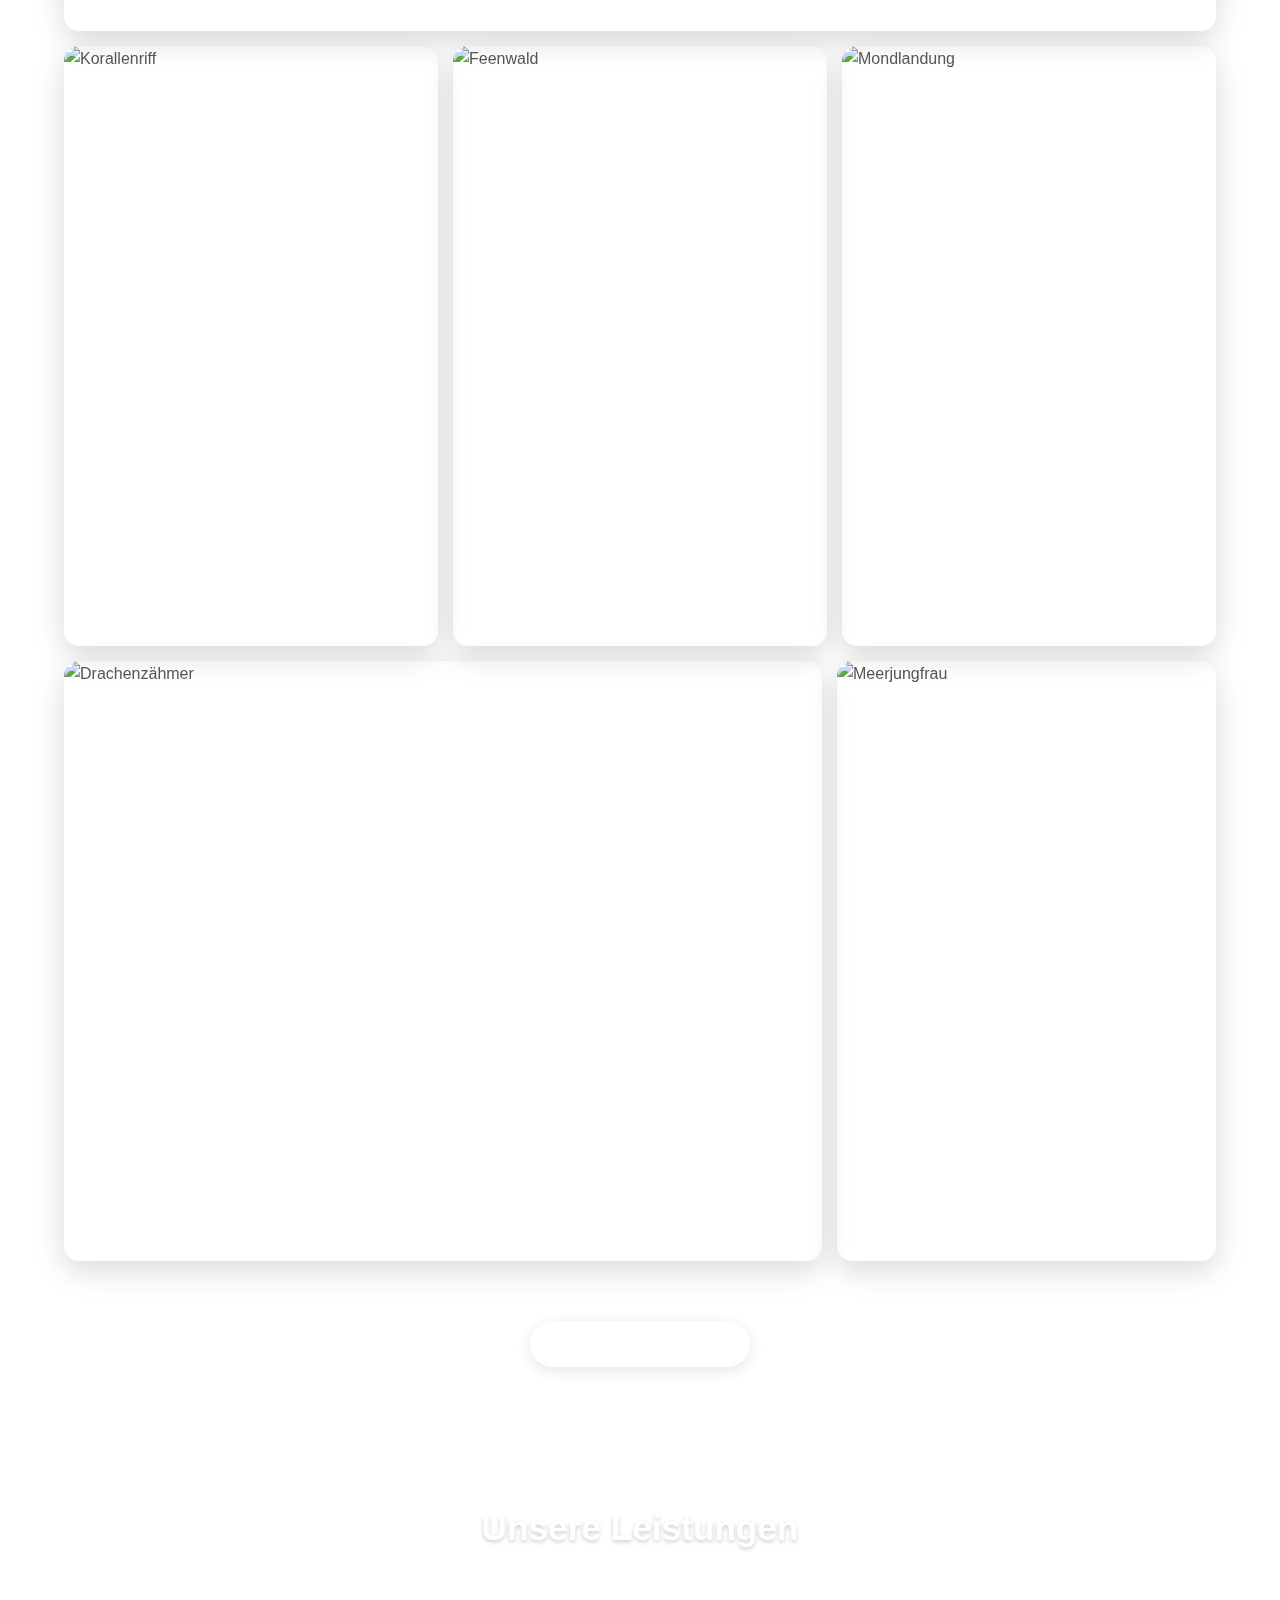
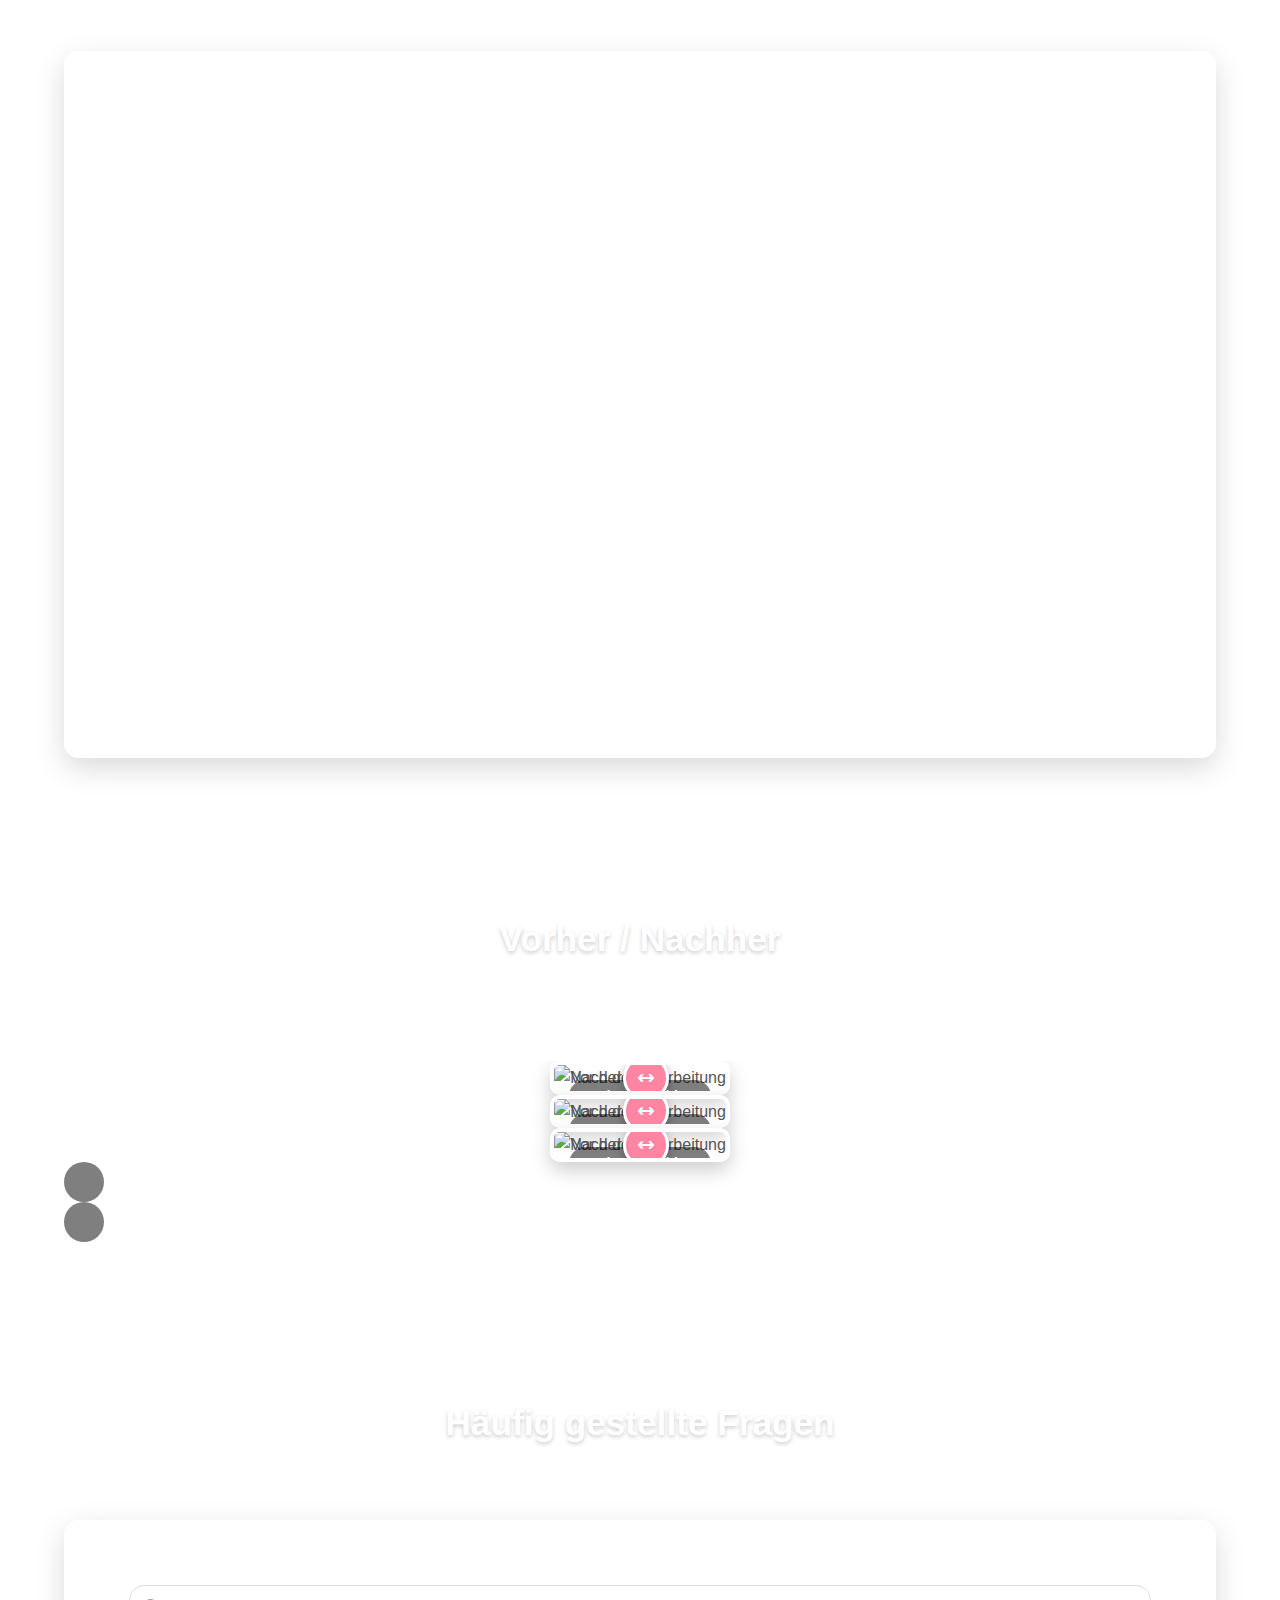
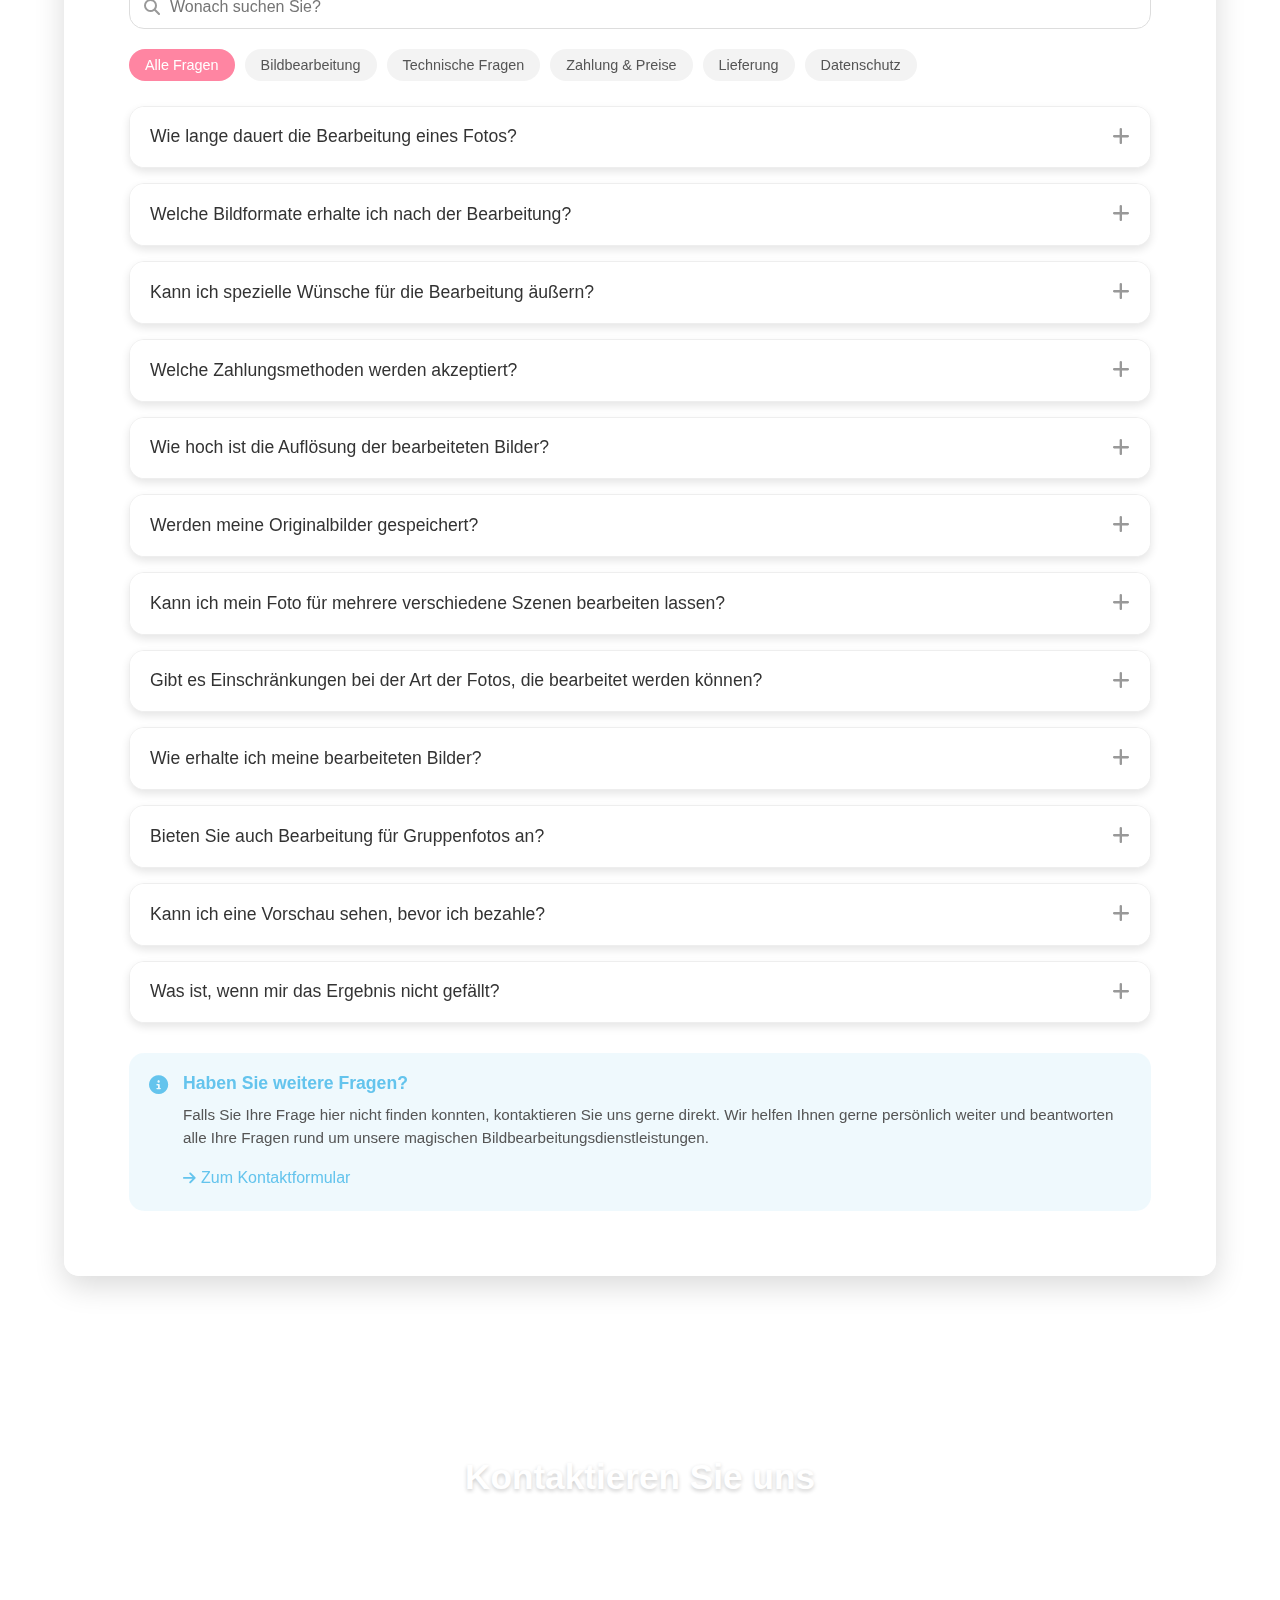
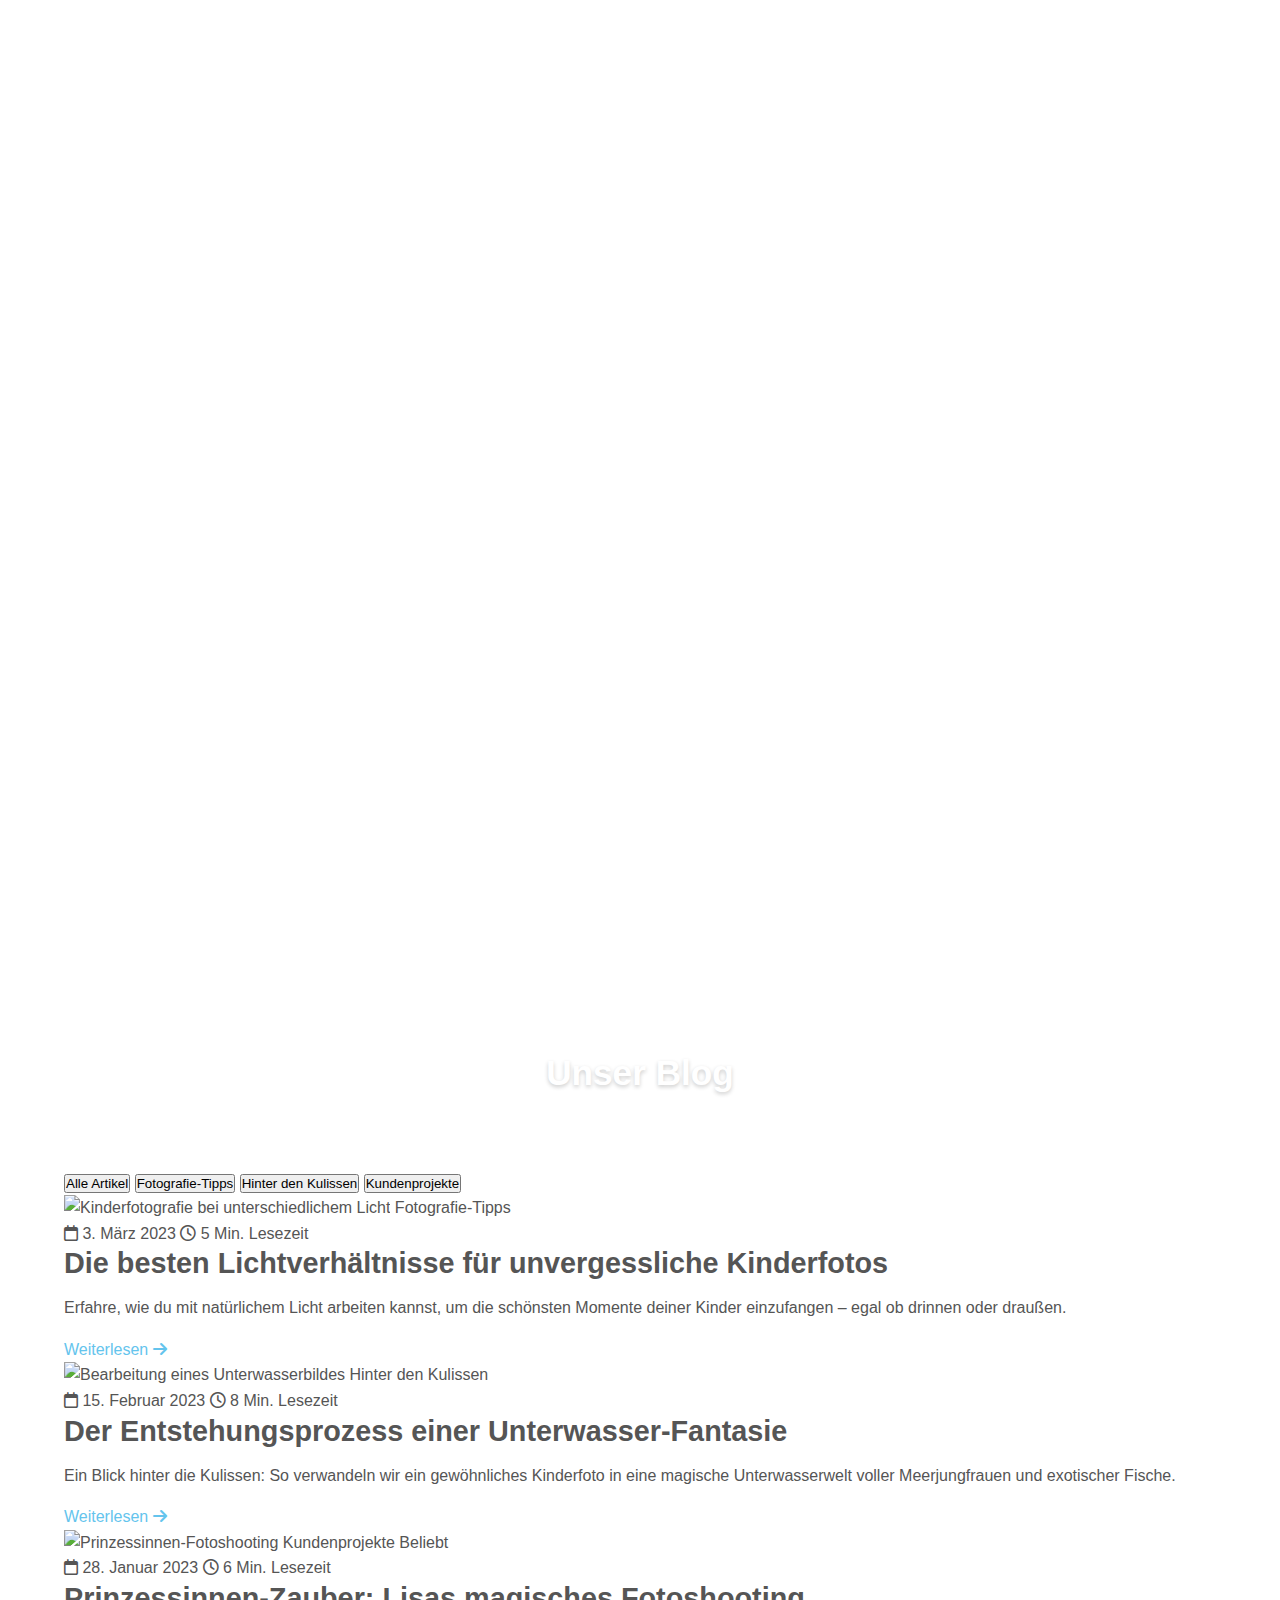
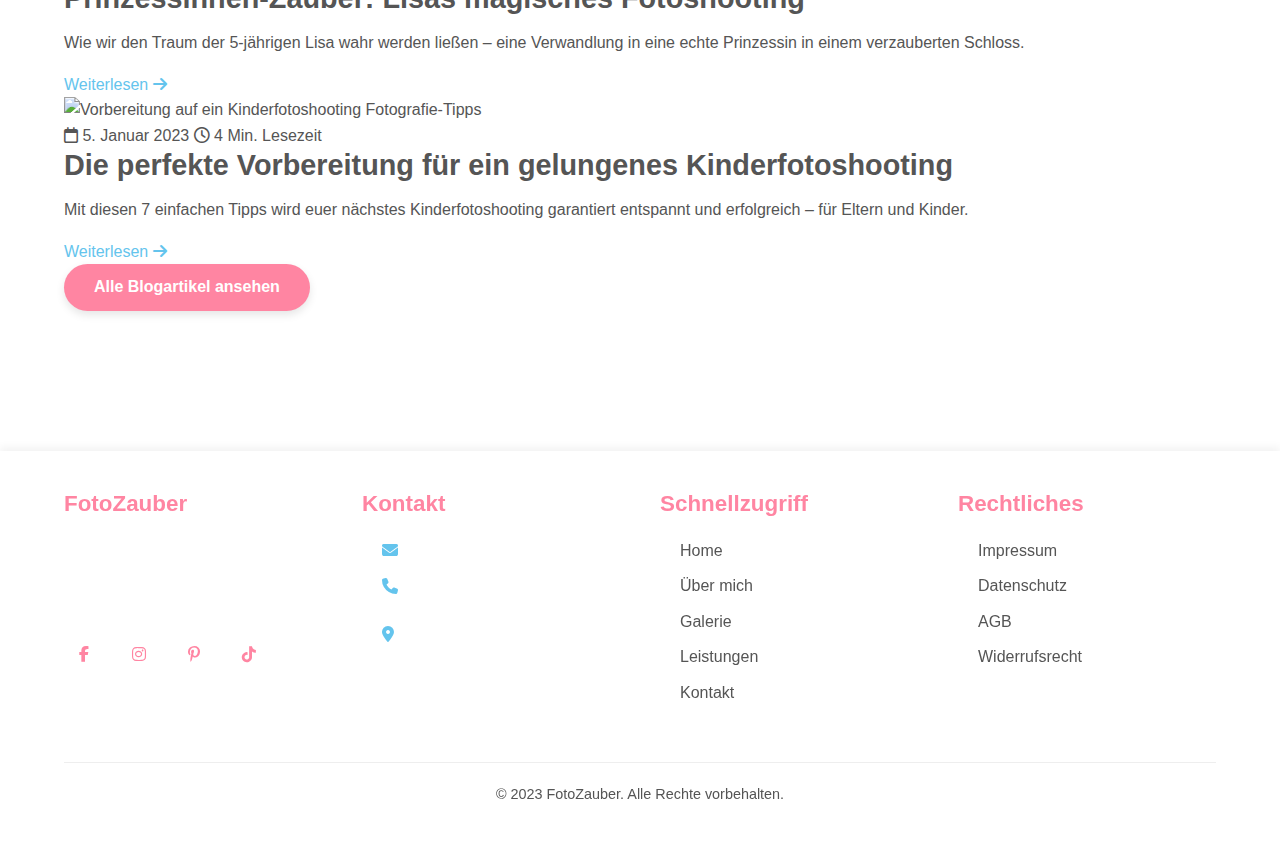
==== commit 6d66f7ba: "Add files via upload" ====
--- a/index.html
+++ b/index.html
@@ -11,6 +11,10 @@
     <link rel="stylesheet" href="https://cdnjs.cloudflare.com/ajax/libs/animate.css/4.1.1/animate.min.css">
     <link rel="stylesheet" href="https://cdnjs.cloudflare.com/ajax/libs/Swiper/8.4.7/swiper-bundle.min.css">
     <link rel="stylesheet" href="css/main.css">
+
+    <!-- VANTA.BIRDS benötigte Scripts -->
+    <script src="https://cdnjs.cloudflare.com/ajax/libs/three.js/r134/three.min.js"></script>
+    <script src="https://cdn.jsdelivr.net/npm/vanta@latest/dist/vanta.birds.min.js"></script>
     
     <!-- JavaScript Dateien -->
     <script src="https://cdnjs.cloudflare.com/ajax/libs/gsap/3.11.4/gsap.min.js"></script>
@@ -44,23 +48,104 @@
         </div>
     </header>
 
-    <!-- Hero Section -->
-    <section id="home" class="hero">
-        <div class="floating-element bubble-1"><i class="fas fa-star"></i></div>
-        <div class="floating-element bubble-2"><i class="fas fa-heart"></i></div>
-        <div class="floating-element bubble-3"><i class="fas fa-cloud"></i></div>
-        <div class="floating-element bubble-4"><i class="fas fa-magic"></i></div>
-        <div class="floating-element bubble-5"><i class="fas fa-child"></i></div>
-        
-        <div class="hero-content fade-in">
-            <h1>Magische Momente für dein Kind – Individuelle Fotokunst</h1>
-            <p>Wir verwandeln gewöhnliche Kinderfotografien in außergewöhnliche Kunstwerke, die die Fantasie Ihrer Kleinen zum Leben erwecken.</p>
-            <div class="hero-buttons">
-                <a href="#gallery" class="btn">Galerie entdecken</a>
-                <a href="#contact" class="btn btn-secondary">Jetzt anfragen</a>
+    <!-- Verbesserte Hero Section mit 3D-Perspektive und VANTA.BIRDS Hintergrund -->
+    <section id="home" class="hero perspective-hero">
+        <!-- VANTA.BIRDS wird als Hintergrund eingesetzt -->
+        
+        <!-- 3D-Szene mit Mausverfolgung -->
+        <div class="perspective-scene" id="perspectiveScene">
+            <!-- Linke Seite mit Text -->
+            <div class="hero-content" data-depth="80">
+                <div class="hero-badge">
+                    <span>Kreative Bildbearbeitung</span>
+                </div>
+                
+                <h1 class="hero-title">
+                    <span class="title-line">Erwecke</span>
+                    <span class="title-line accent">
+                        <span class="gradient-text">Magie</span>
+                        <span class="title-underline"></span>
+                    </span>
+                    <span class="title-line">zum Leben</span>
+                </h1>
+                
+                <p class="hero-description">
+                    Wir verwandeln gewöhnliche Kinderfotografien in außergewöhnliche Kunstwerke, 
+                    die die Fantasie Ihrer Kleinen zum Leben erwecken und unvergessliche Erinnerungen schaffen.
+                </p>
+                
+                <div class="hero-buttons">
+                    <a href="#gallery" class="hero-btn-primary">
+                        <span>Galerie entdecken</span>
+                        <i class="fas fa-arrow-right"></i>
+                    </a>
+                    <a href="#contact" class="hero-btn-secondary">Kontakt aufnehmen</a>
+                </div>
+                
+                <!-- Bewertungs-Badge -->
+                <div class="rating-badge">
+                    <div class="rating-stars">
+                        <i class="fas fa-star"></i>
+                        <i class="fas fa-star"></i>
+                        <i class="fas fa-star"></i>
+                        <i class="fas fa-star"></i>
+                        <i class="fas fa-star"></i>
+                    </div>
+                    <span>Über 500 zufriedene Kunden</span>
+                </div>
+            </div>
+            
+            <!-- Rechte Seite mit Bildkomposition -->
+            <div class="hero-images" data-depth="60">
+                <!-- Hinterste Bild-Ebene -->
+                <div class="image-layer back-layer">
+                    <div class="image-card">
+                        <img src="assets/img/TIGER Kopie2.jpg" alt="Kreatives Kinderfoto" class="image-cover">
+                    </div>
+                </div>
+                
+                <!-- Mittlere Bild-Ebene -->
+                <div class="image-layer middle-layer">
+                    <div class="image-card">
+                        <img src="assets/img/randombebe Kopie.jpg" alt="Magische Kinderportraits" class="image-cover">
+                    </div>
+                </div>
+                
+                <!-- Vorderste Bild-Ebene -->
+                <div class="image-layer front-layer">
+                    <div class="image-card">
+                        <img src="assets/img/Halid 1.jpg" alt="Fantasiewelt für Kinder" class="image-cover">
+                        
+                        <!-- Badge auf dem Bild -->
+                        <div class="image-badge">Kinderträume</div>
+                        
+                        <!-- Schwebende Elemente -->
+                        <div class="floating-element star-element">
+                            <i class="fas fa-star"></i>
+                        </div>
+                        
+                        <div class="floating-element magic-element">
+                            <i class="fas fa-magic"></i>
+                        </div>
+                    </div>
+                </div>
+            </div>
+        </div>
+        
+        <!-- Scroll-Indikator -->
+        <div class="scroll-indicator">
+            <span>Entdecke mehr</span>
+            <div class="mouse-icon">
+                <div class="mouse-wheel"></div>
             </div>
         </div>
     </section>
+    
+    <!-- Glowing Circles werden per JavaScript hinzugefügt -->
+    <!-- <div class="glow-circle glow-circle-1"></div>
+    <div class="glow-circle glow-circle-2"></div>
+    <div class="glow-circle glow-circle-3"></div> -->
+</section>
 
     <!-- About Me Section -->
     <section id="about">
@@ -553,6 +638,103 @@
         <span class="lightbox-close">&times;</span>
     </div>
 
+    <!-- Blog Section -->
+<section id="blog" class="blog-section">
+    <div class="container">
+      <div class="section-title">
+        <h2>Unser Blog</h2>
+        <p>Tipps, Inspirationen und Einblicke in die Welt der magischen Kinderfotografie</p>
+      </div>
+      
+      <div class="blog-container">
+        <!-- Blog Filter -->
+        <div class="blog-filter">
+          <button class="blog-filter-btn active" data-filter="all">Alle Artikel</button>
+          <button class="blog-filter-btn" data-filter="tips">Fotografie-Tipps</button>
+          <button class="blog-filter-btn" data-filter="behind">Hinter den Kulissen</button>
+          <button class="blog-filter-btn" data-filter="projects">Kundenprojekte</button>
+        </div>
+        
+        <!-- Blog Grid -->
+        <div class="blog-grid">
+          <!-- Blog Card 1 -->
+          <article class="blog-card" data-category="tips">
+            <div class="blog-card-image">
+              <img src="/api/placeholder/600/400" alt="Kinderfotografie bei unterschiedlichem Licht" class="img-fluid">
+              <span class="blog-category">Fotografie-Tipps</span>
+            </div>
+            <div class="blog-card-content">
+              <div class="blog-meta">
+                <span class="blog-date"><i class="far fa-calendar"></i> 3. März 2023</span>
+                <span class="blog-read-time"><i class="far fa-clock"></i> 5 Min. Lesezeit</span>
+              </div>
+              <h3 class="blog-title">Die besten Lichtverhältnisse für unvergessliche Kinderfotos</h3>
+              <p class="blog-excerpt">Erfahre, wie du mit natürlichem Licht arbeiten kannst, um die schönsten Momente deiner Kinder einzufangen – egal ob drinnen oder draußen.</p>
+              <a href="#" class="blog-read-more">Weiterlesen <i class="fas fa-arrow-right"></i></a>
+            </div>
+          </article>
+          
+          <!-- Blog Card 2 -->
+          <article class="blog-card" data-category="behind">
+            <div class="blog-card-image">
+              <img src="/api/placeholder/600/400" alt="Bearbeitung eines Unterwasserbildes" class="img-fluid">
+              <span class="blog-category">Hinter den Kulissen</span>
+            </div>
+            <div class="blog-card-content">
+              <div class="blog-meta">
+                <span class="blog-date"><i class="far fa-calendar"></i> 15. Februar 2023</span>
+                <span class="blog-read-time"><i class="far fa-clock"></i> 8 Min. Lesezeit</span>
+              </div>
+              <h3 class="blog-title">Der Entstehungsprozess einer Unterwasser-Fantasie</h3>
+              <p class="blog-excerpt">Ein Blick hinter die Kulissen: So verwandeln wir ein gewöhnliches Kinderfoto in eine magische Unterwasserwelt voller Meerjungfrauen und exotischer Fische.</p>
+              <a href="#" class="blog-read-more">Weiterlesen <i class="fas fa-arrow-right"></i></a>
+            </div>
+          </article>
+          
+          <!-- Blog Card 3 -->
+          <article class="blog-card featured-post" data-category="projects">
+            <div class="blog-card-image">
+              <img src="/api/placeholder/600/400" alt="Prinzessinnen-Fotoshooting" class="img-fluid">
+              <span class="blog-category">Kundenprojekte</span>
+              <span class="featured-badge">Beliebt</span>
+            </div>
+            <div class="blog-card-content">
+              <div class="blog-meta">
+                <span class="blog-date"><i class="far fa-calendar"></i> 28. Januar 2023</span>
+                <span class="blog-read-time"><i class="far fa-clock"></i> 6 Min. Lesezeit</span>
+              </div>
+              <h3 class="blog-title">Prinzessinnen-Zauber: Lisas magisches Fotoshooting</h3>
+              <p class="blog-excerpt">Wie wir den Traum der 5-jährigen Lisa wahr werden ließen – eine Verwandlung in eine echte Prinzessin in einem verzauberten Schloss.</p>
+              <a href="#" class="blog-read-more">Weiterlesen <i class="fas fa-arrow-right"></i></a>
+            </div>
+          </article>
+          
+          <!-- Blog Card 4 -->
+          <article class="blog-card" data-category="tips">
+            <div class="blog-card-image">
+              <img src="/api/placeholder/600/400" alt="Vorbereitung auf ein Kinderfotoshooting" class="img-fluid">
+              <span class="blog-category">Fotografie-Tipps</span>
+            </div>
+            <div class="blog-card-content">
+              <div class="blog-meta">
+                <span class="blog-date"><i class="far fa-calendar"></i> 5. Januar 2023</span>
+                <span class="blog-read-time"><i class="far fa-clock"></i> 4 Min. Lesezeit</span>
+              </div>
+              <h3 class="blog-title">Die perfekte Vorbereitung für ein gelungenes Kinderfotoshooting</h3>
+              <p class="blog-excerpt">Mit diesen 7 einfachen Tipps wird euer nächstes Kinderfotoshooting garantiert entspannt und erfolgreich – für Eltern und Kinder.</p>
+              <a href="#" class="blog-read-more">Weiterlesen <i class="fas fa-arrow-right"></i></a>
+            </div>
+          </article>
+        </div>
+        
+        <!-- View All Button -->
+        <div class="blog-more">
+          <a href="#" class="btn">Alle Blogartikel ansehen</a>
+        </div>
+      </div>
+    </div>
+  </section>
+
     <!-- Footer -->
 <footer>
     <div class="container">
--- a/css/main.css
+++ b/css/main.css
@@ -16,6 +16,7 @@
 @import 'components/footer.css';
 @import 'components/lightbox.css';
 @import 'components/technologie.css';
+@import 'components/enhanced-faq.css';
 
 /* Utilities */
 @import 'utilities/animations.css';
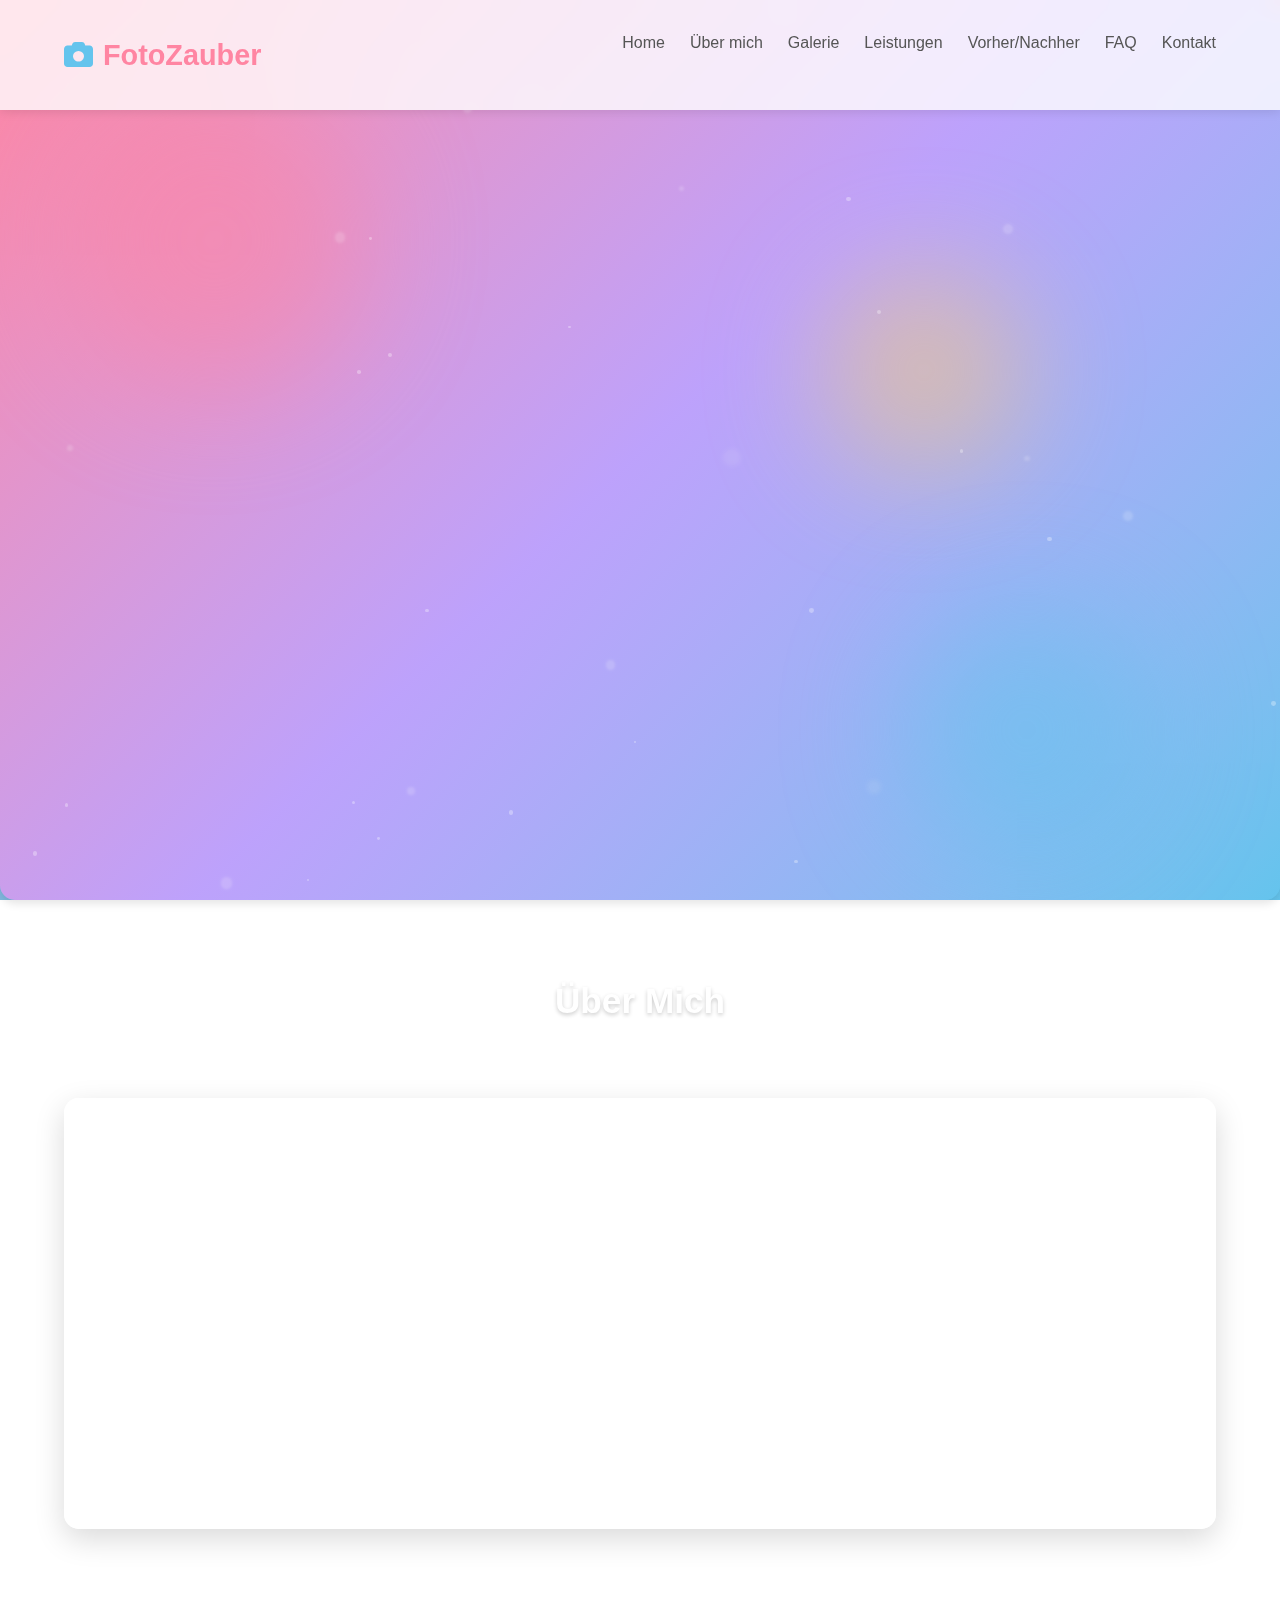
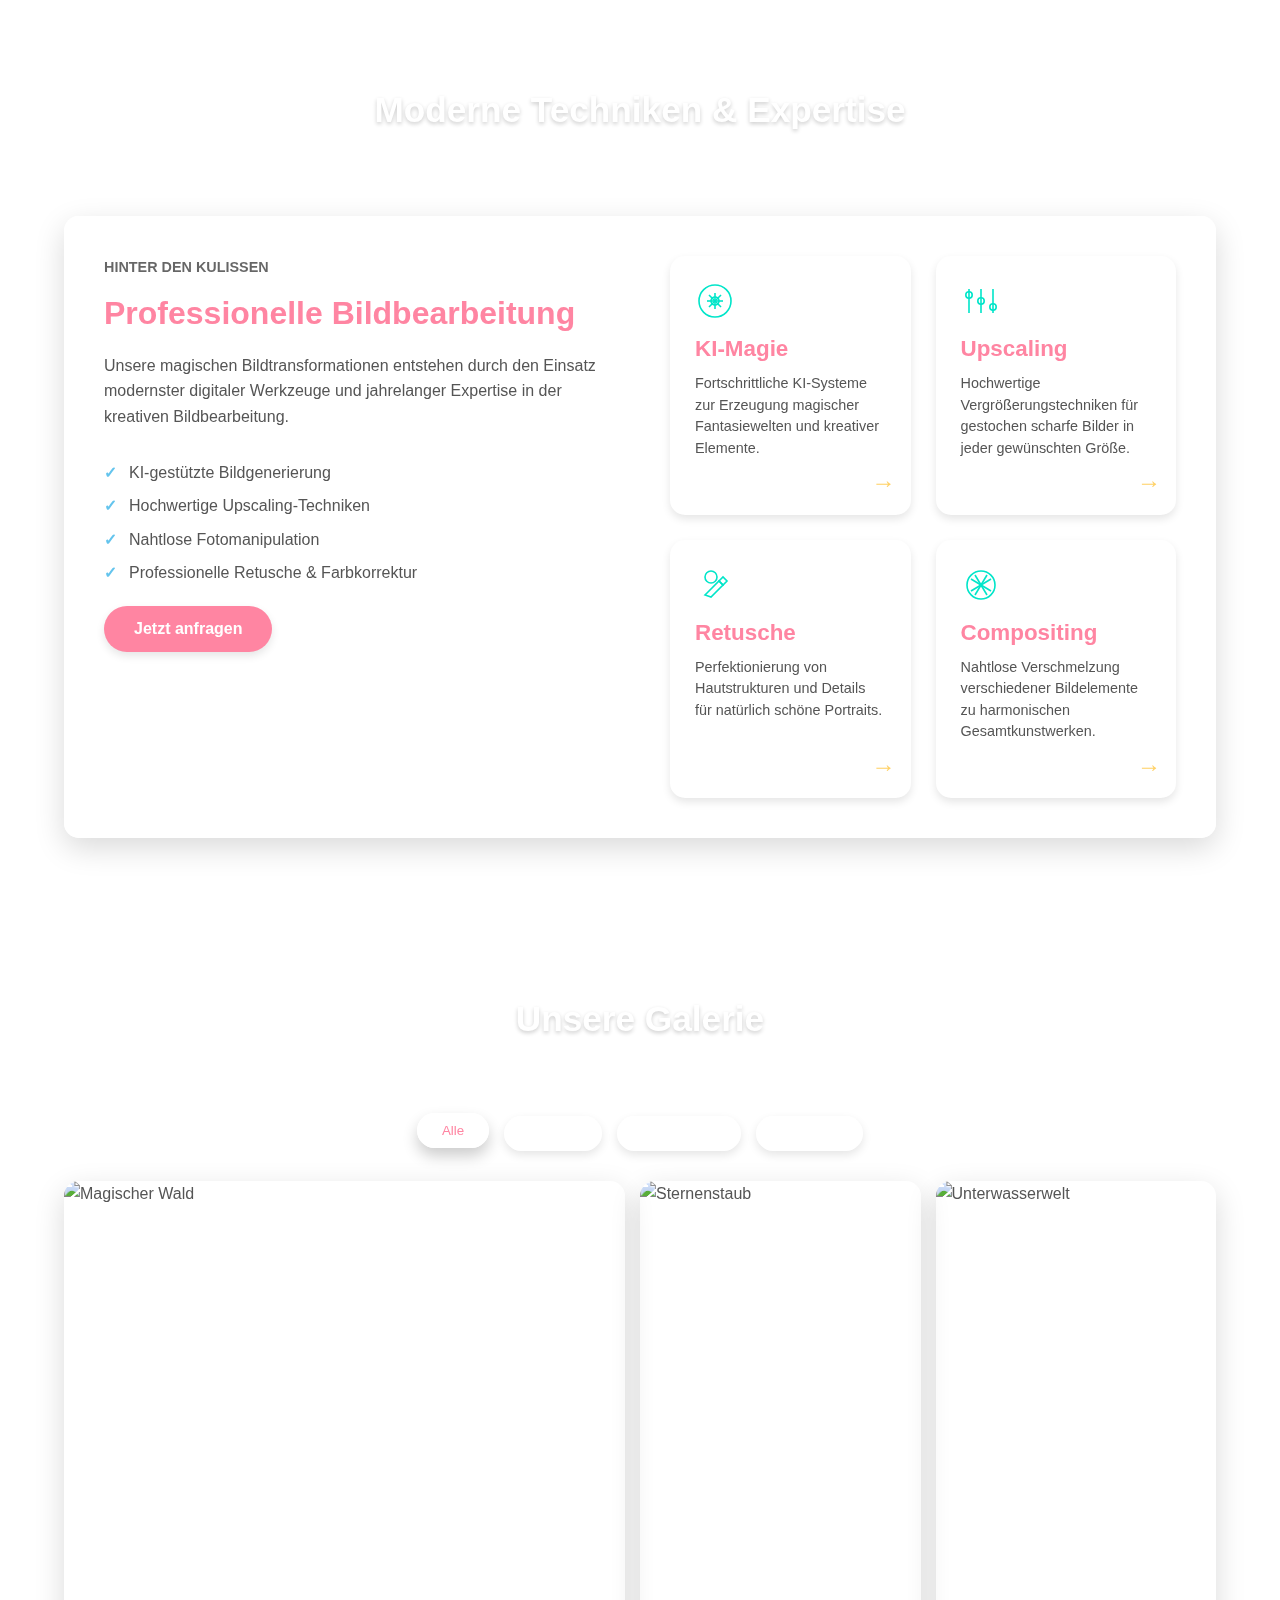
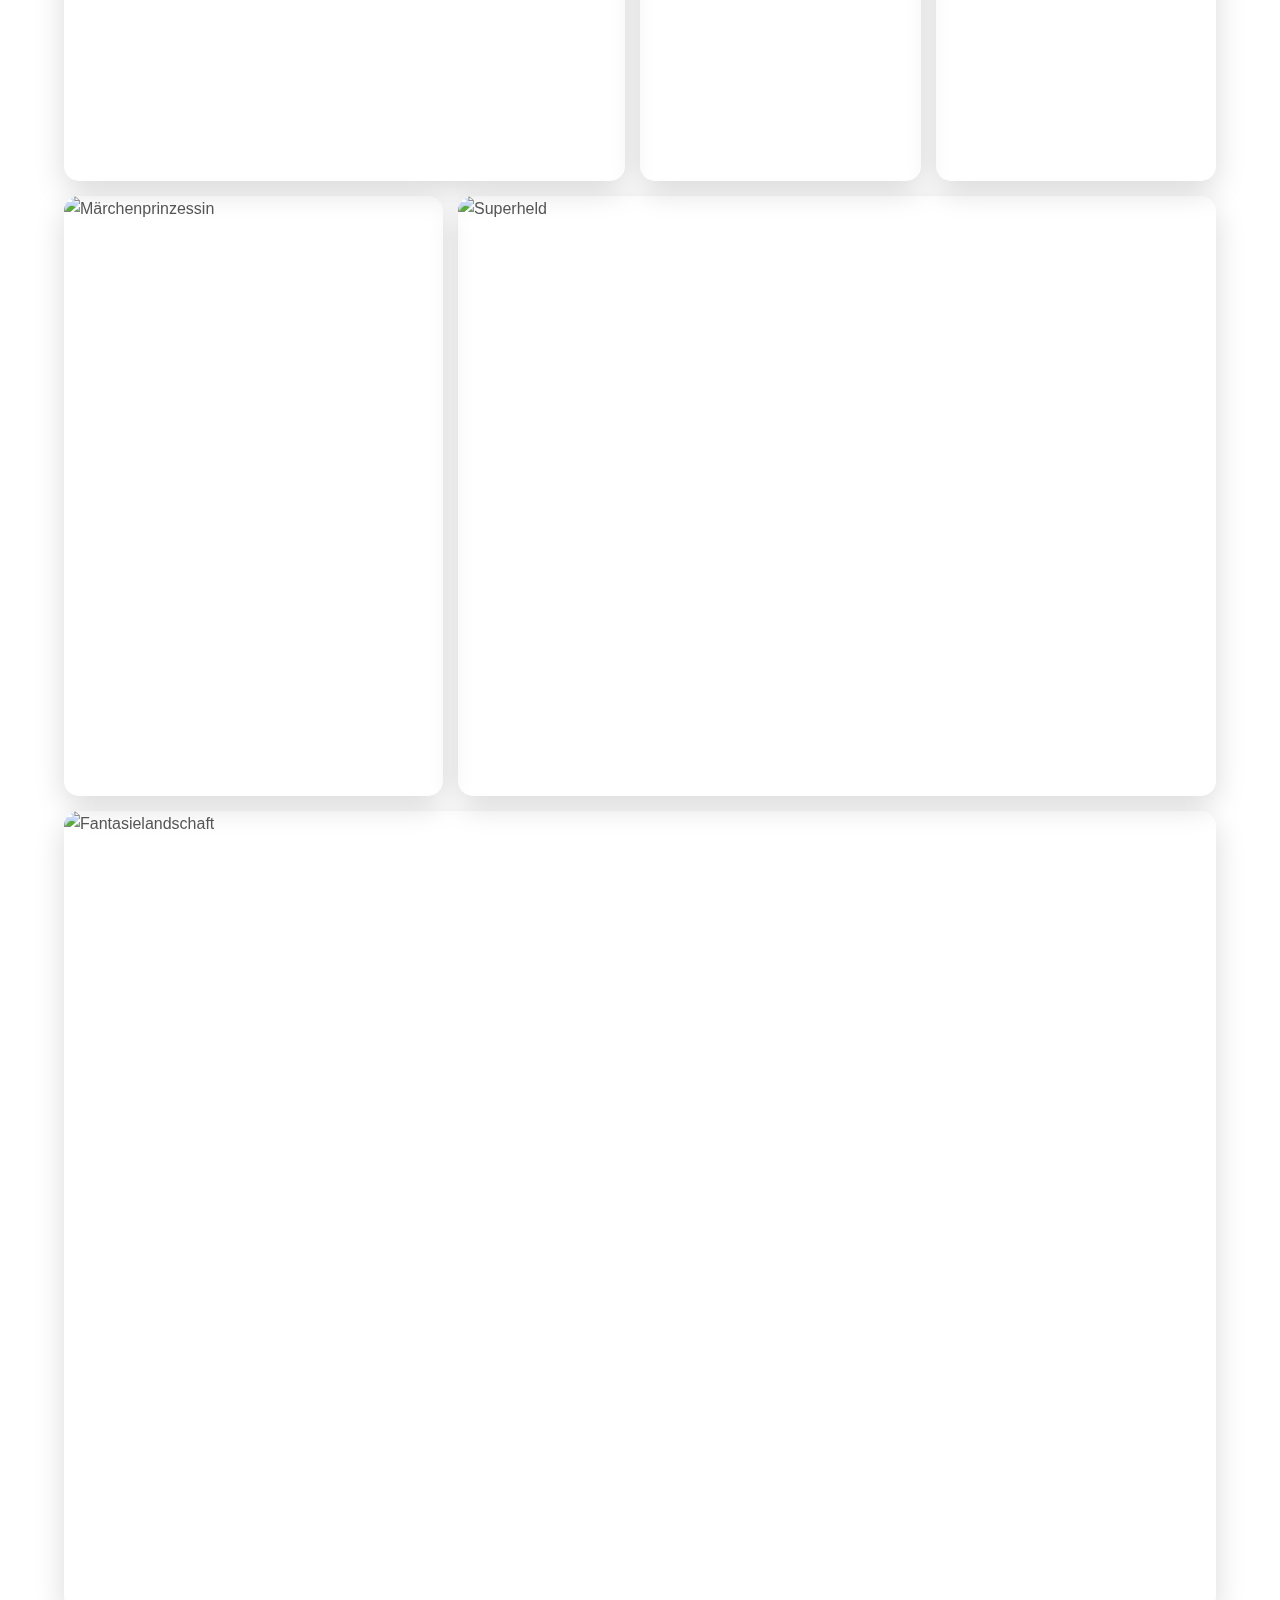
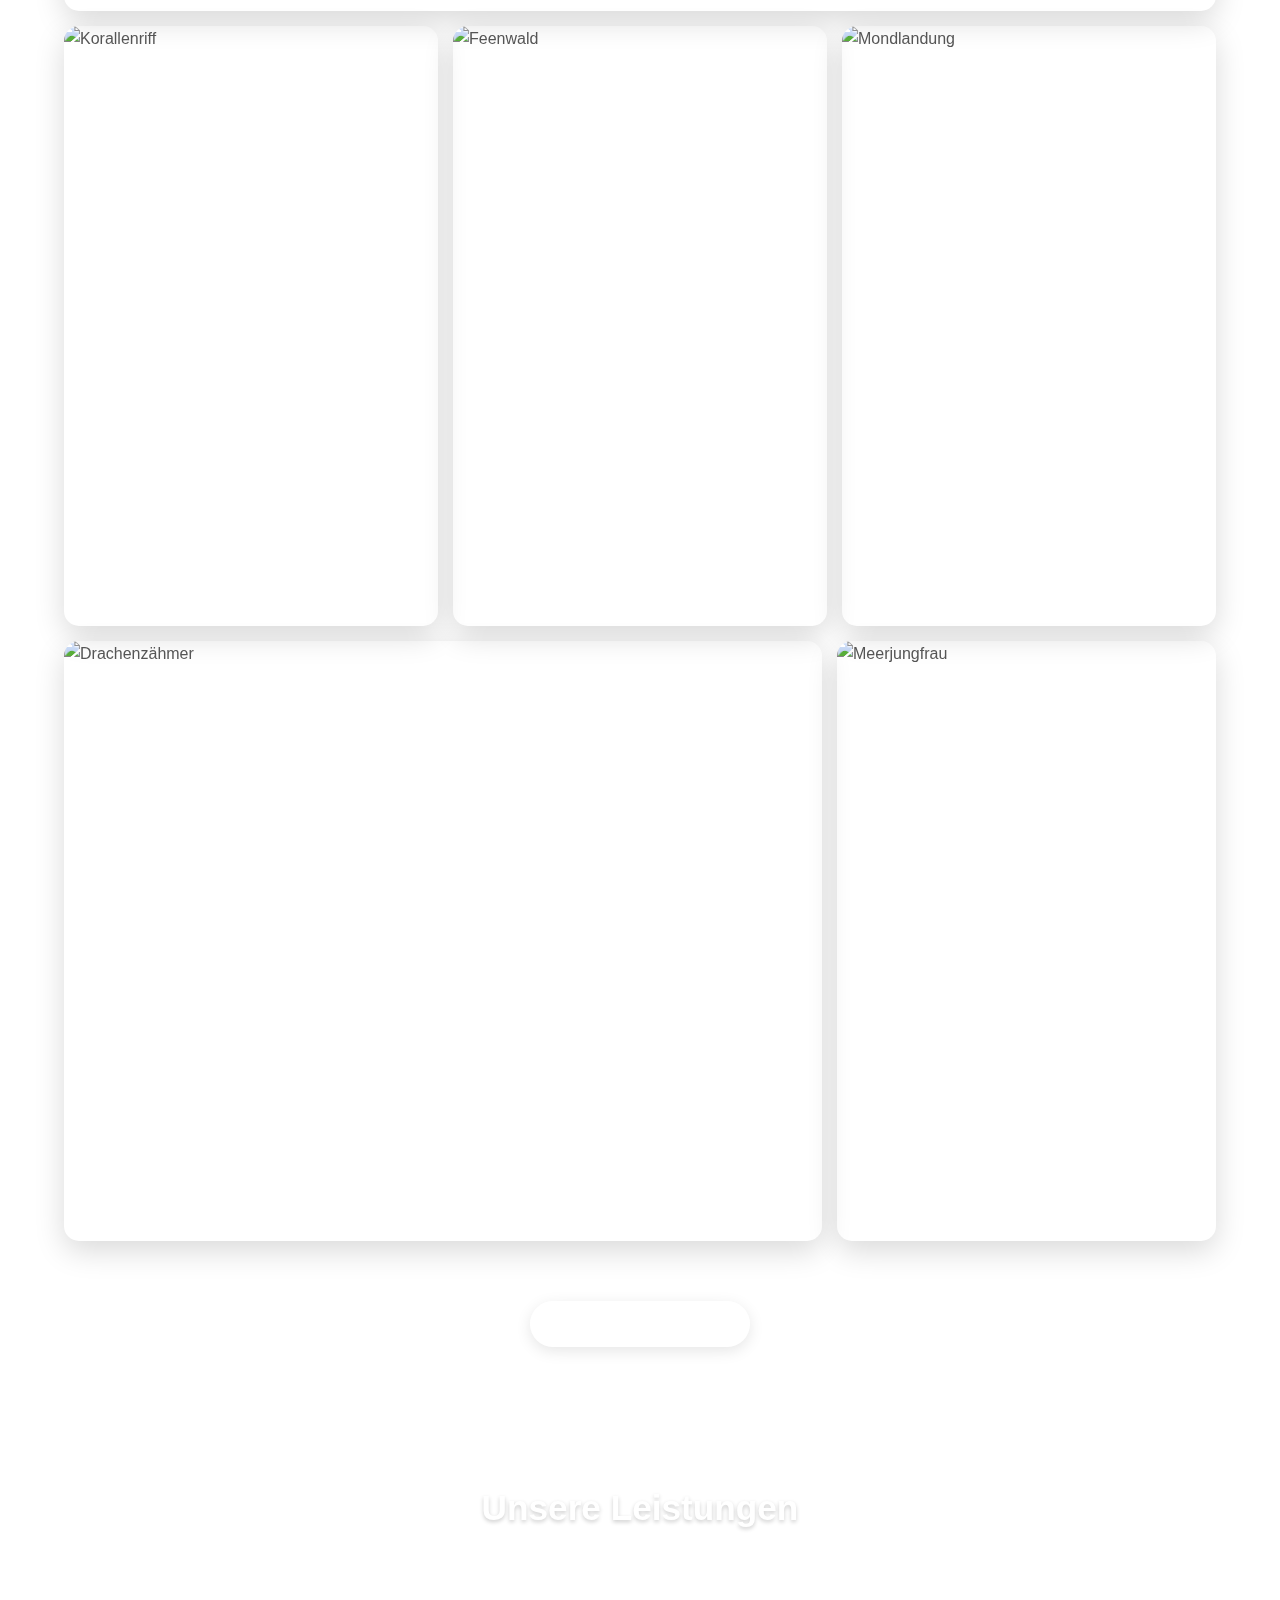
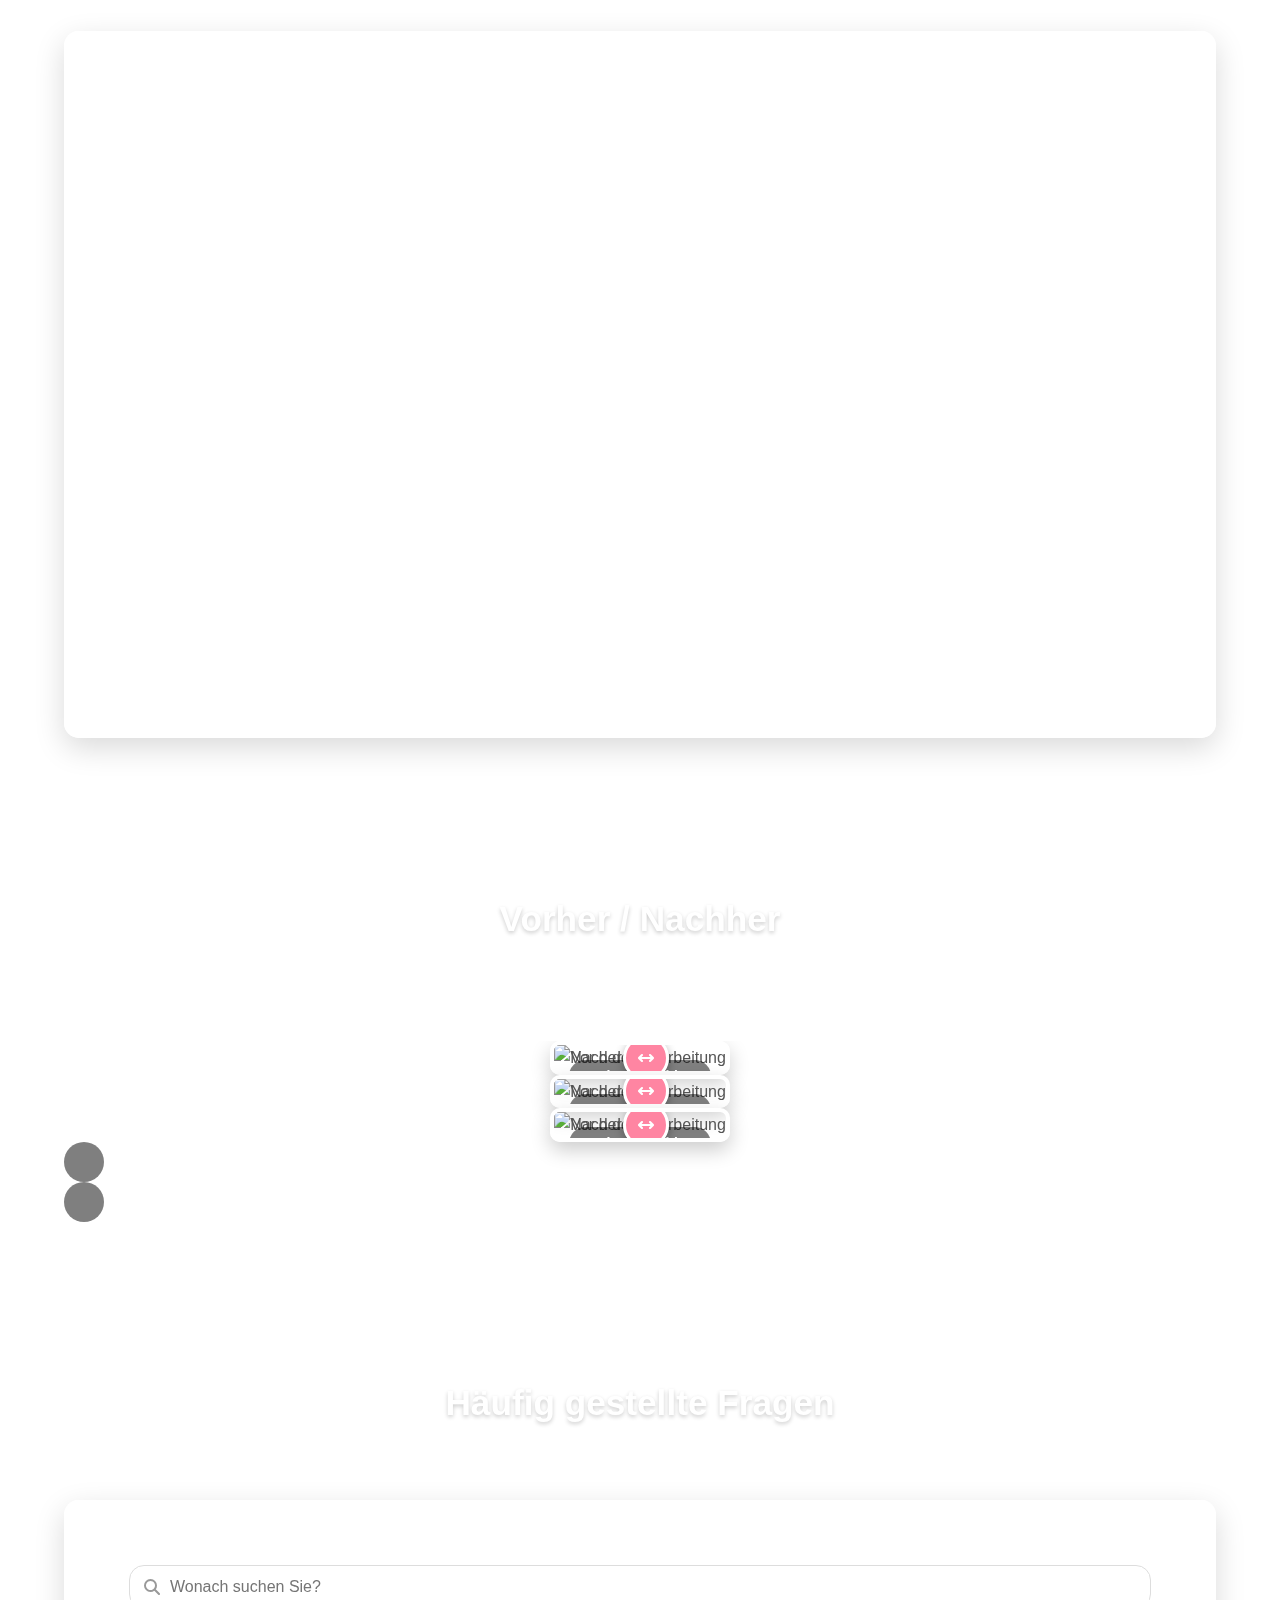
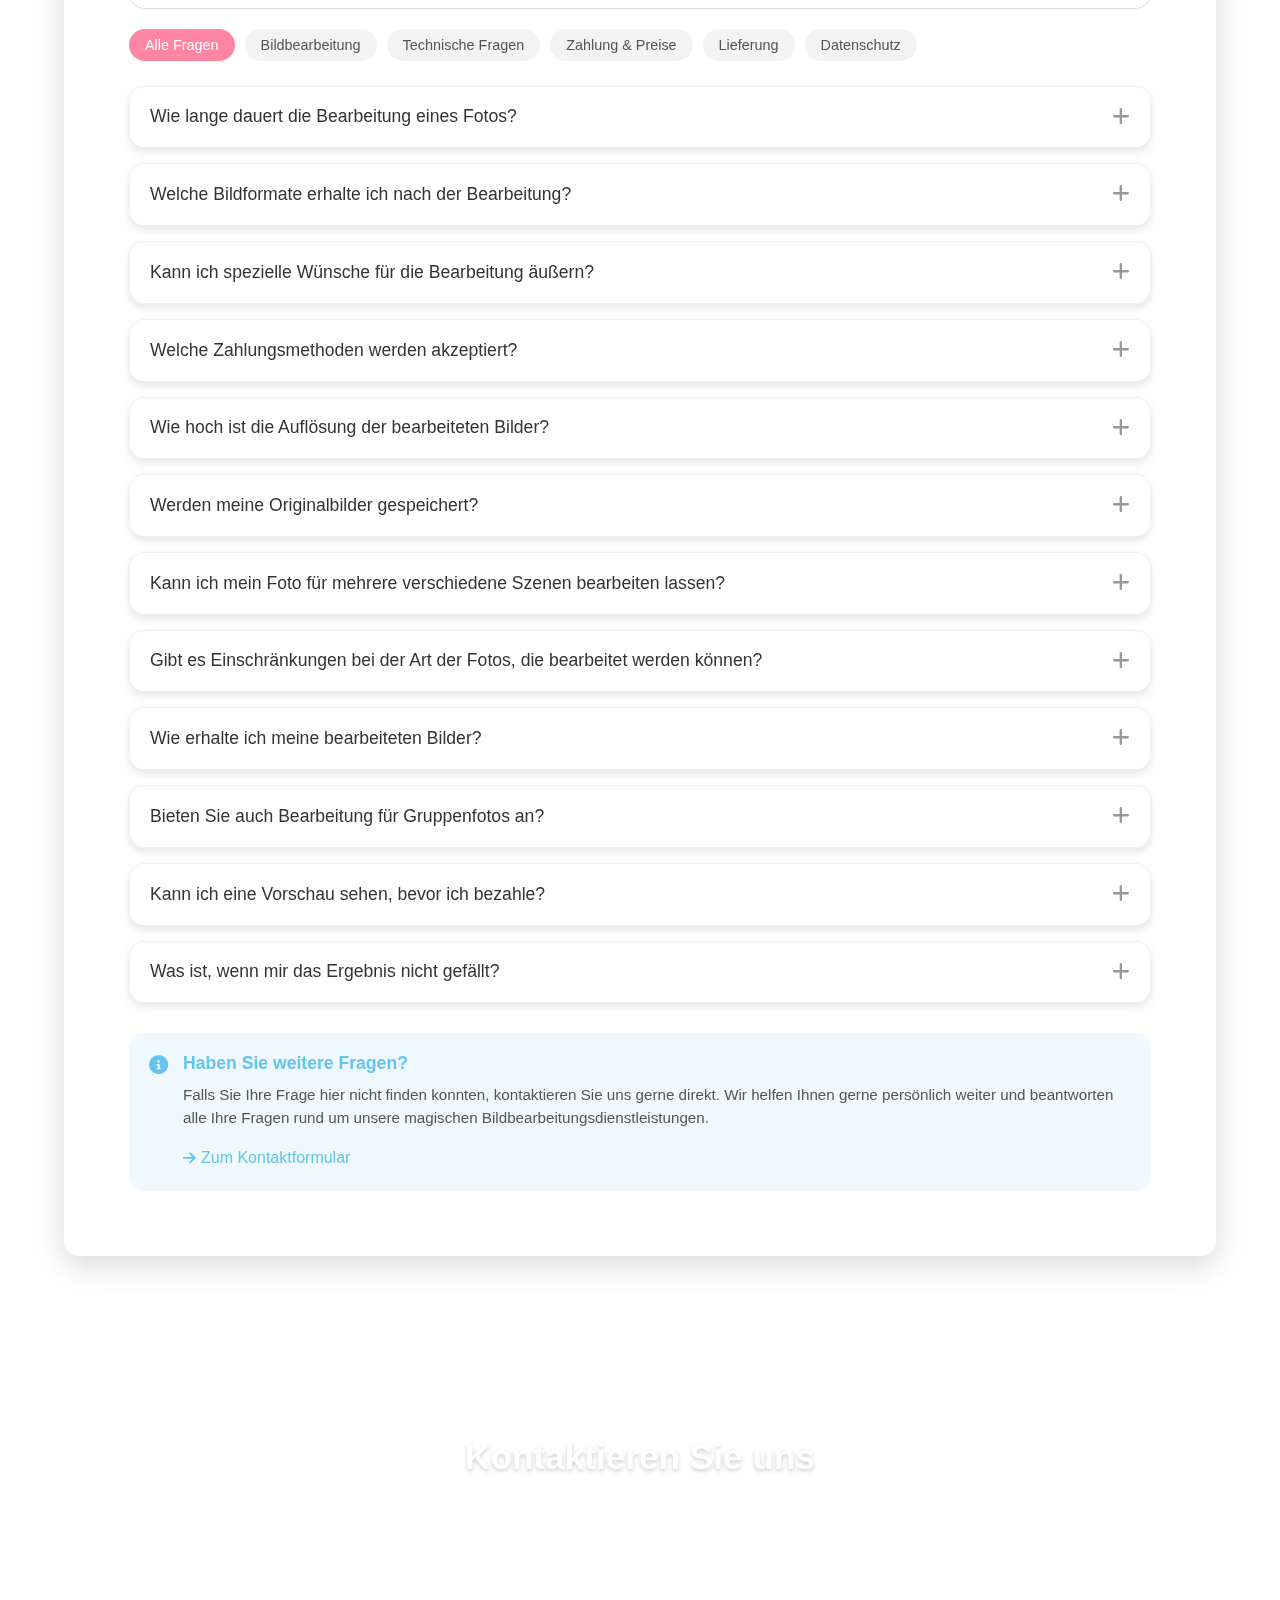
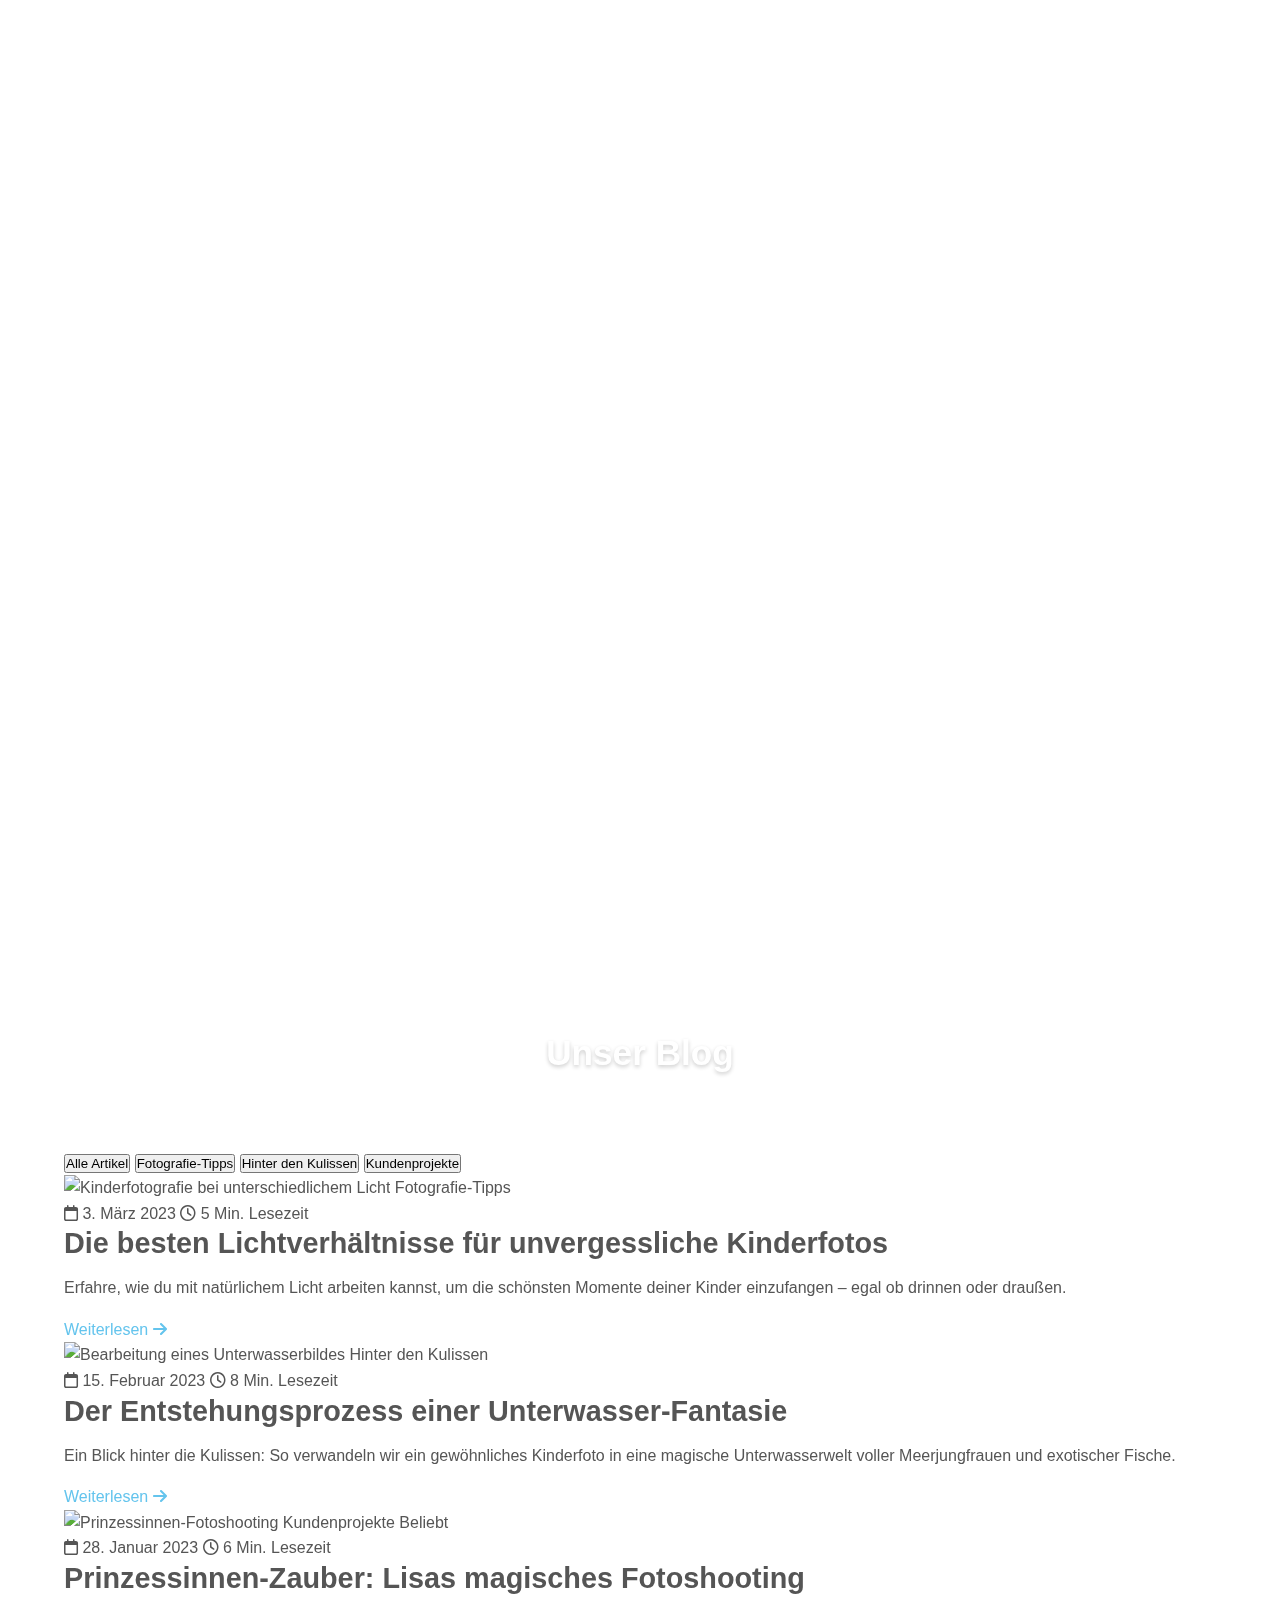
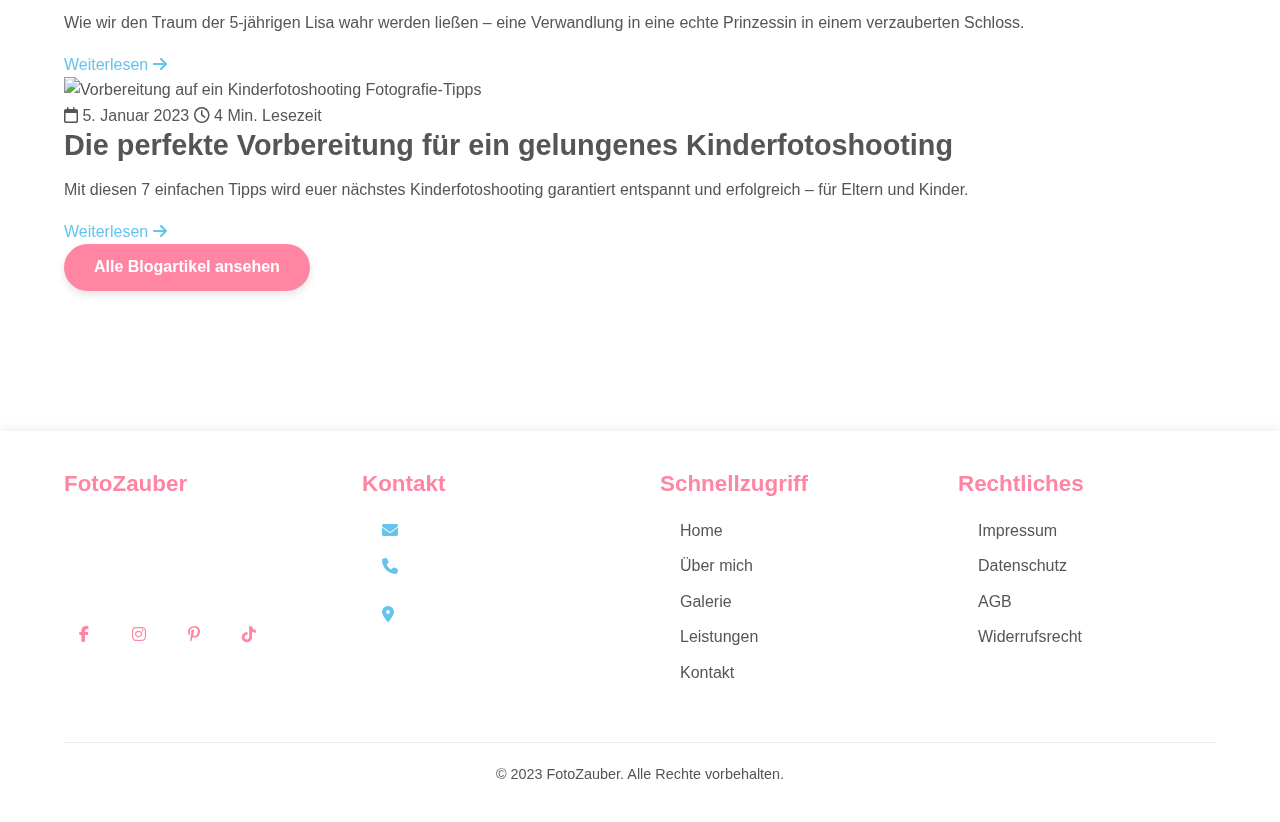
==== commit 09931116: "Update index.html" ====
--- a/index.html
+++ b/index.html
@@ -11,10 +11,7 @@
     <link rel="stylesheet" href="https://cdnjs.cloudflare.com/ajax/libs/animate.css/4.1.1/animate.min.css">
     <link rel="stylesheet" href="https://cdnjs.cloudflare.com/ajax/libs/Swiper/8.4.7/swiper-bundle.min.css">
     <link rel="stylesheet" href="css/main.css">
-
-    <!-- VANTA.BIRDS benötigte Scripts -->
-    <script src="https://cdnjs.cloudflare.com/ajax/libs/three.js/r134/three.min.js"></script>
-    <script src="https://cdn.jsdelivr.net/npm/vanta@latest/dist/vanta.birds.min.js"></script>
+    
     
     <!-- JavaScript Dateien -->
     <script src="https://cdnjs.cloudflare.com/ajax/libs/gsap/3.11.4/gsap.min.js"></script>
@@ -48,98 +45,89 @@
         </div>
     </header>
 
-    <!-- Verbesserte Hero Section mit 3D-Perspektive und VANTA.BIRDS Hintergrund -->
-    <section id="home" class="hero perspective-hero">
-        <!-- VANTA.BIRDS wird als Hintergrund eingesetzt -->
+<!-- Verbesserte Hero Section mit 3D-Perspektive -->
+<section id="home" class="hero perspective-hero">
+    <!-- Partikel-Container für die schwebenden Elemente -->
+    <div class="particles-container">
+        <!-- Partikel werden dynamisch per JavaScript hinzugefügt -->
+    </div>
+    
+    <!-- 3D-Szene mit Mausverfolgung -->
+    <div class="perspective-scene" id="perspectiveScene">
+        <!-- Linke Seite mit Text -->
+        <div class="hero-content" data-depth="80">
+            <div class="hero-badge">
+                <span>Kreative Bildbearbeitung</span>
+            </div>
+            
+            <h1 class="hero-title">
+                <span class="title-line">Erwecke</span>
+                <span class="title-line accent">
+                    <span class="gradient-text">Magie</span>
+                    <span class="title-underline"></span>
+                </span>
+                <span class="title-line">zum Leben</span>
+            </h1>
+            
+            <p class="hero-description">
+                Wir verwandeln gewöhnliche Kinderfotografien in außergewöhnliche Kunstwerke, 
+                die die Fantasie Ihrer Kleinen zum Leben erwecken und unvergessliche Erinnerungen schaffen.
+            </p>
+            
+            <div class="hero-buttons">
+                <a href="#gallery" class="hero-btn-primary">
+                    <span>Galerie entdecken</span>
+                    <i class="fas fa-arrow-right"></i>
+                </a>
+                <a href="#contact" class="hero-btn-secondary">Kontakt aufnehmen</a>
+            </div>
+            
+        </div>
         
-        <!-- 3D-Szene mit Mausverfolgung -->
-        <div class="perspective-scene" id="perspectiveScene">
-            <!-- Linke Seite mit Text -->
-            <div class="hero-content" data-depth="80">
-                <div class="hero-badge">
-                    <span>Kreative Bildbearbeitung</span>
-                </div>
-                
-                <h1 class="hero-title">
-                    <span class="title-line">Erwecke</span>
-                    <span class="title-line accent">
-                        <span class="gradient-text">Magie</span>
-                        <span class="title-underline"></span>
-                    </span>
-                    <span class="title-line">zum Leben</span>
-                </h1>
-                
-                <p class="hero-description">
-                    Wir verwandeln gewöhnliche Kinderfotografien in außergewöhnliche Kunstwerke, 
-                    die die Fantasie Ihrer Kleinen zum Leben erwecken und unvergessliche Erinnerungen schaffen.
-                </p>
-                
-                <div class="hero-buttons">
-                    <a href="#gallery" class="hero-btn-primary">
-                        <span>Galerie entdecken</span>
-                        <i class="fas fa-arrow-right"></i>
-                    </a>
-                    <a href="#contact" class="hero-btn-secondary">Kontakt aufnehmen</a>
-                </div>
-                
-                <!-- Bewertungs-Badge -->
-                <div class="rating-badge">
-                    <div class="rating-stars">
+        <!-- Rechte Seite mit Bildkomposition -->
+        <div class="hero-images" data-depth="60">
+            <!-- Hinterste Bild-Ebene -->
+            <div class="image-layer back-layer">
+                <div class="image-card">
+                    <img src="assets/img/TIGER Kopie2.jpg" alt="Kreatives Kinderfoto" class="image-cover">
+                </div>
+            </div>
+            
+            <!-- Mittlere Bild-Ebene -->
+            <div class="image-layer middle-layer">
+                <div class="image-card">
+                    <img src="assets/img/randombebe Kopie.jpg" alt="Magische Kinderportraits" class="image-cover">
+                </div>
+            </div>
+            
+            <!-- Vorderste Bild-Ebene -->
+            <div class="image-layer front-layer">
+                <div class="image-card">
+                    <img src="assets/img/Halid 1.jpg" alt="Fantasiewelt für Kinder" class="image-cover">
+                    
+                    <!-- Badge auf dem Bild -->
+                    <div class="image-badge">Kinderträume</div>
+                    
+                    <!-- Schwebende Elemente -->
+                    <div class="floating-element star-element">
                         <i class="fas fa-star"></i>
-                        <i class="fas fa-star"></i>
-                        <i class="fas fa-star"></i>
-                        <i class="fas fa-star"></i>
-                        <i class="fas fa-star"></i>
-                    </div>
-                    <span>Über 500 zufriedene Kunden</span>
-                </div>
-            </div>
-            
-            <!-- Rechte Seite mit Bildkomposition -->
-            <div class="hero-images" data-depth="60">
-                <!-- Hinterste Bild-Ebene -->
-                <div class="image-layer back-layer">
-                    <div class="image-card">
-                        <img src="assets/img/TIGER Kopie2.jpg" alt="Kreatives Kinderfoto" class="image-cover">
-                    </div>
-                </div>
-                
-                <!-- Mittlere Bild-Ebene -->
-                <div class="image-layer middle-layer">
-                    <div class="image-card">
-                        <img src="assets/img/randombebe Kopie.jpg" alt="Magische Kinderportraits" class="image-cover">
-                    </div>
-                </div>
-                
-                <!-- Vorderste Bild-Ebene -->
-                <div class="image-layer front-layer">
-                    <div class="image-card">
-                        <img src="assets/img/Halid 1.jpg" alt="Fantasiewelt für Kinder" class="image-cover">
-                        
-                        <!-- Badge auf dem Bild -->
-                        <div class="image-badge">Kinderträume</div>
-                        
-                        <!-- Schwebende Elemente -->
-                        <div class="floating-element star-element">
-                            <i class="fas fa-star"></i>
-                        </div>
-                        
-                        <div class="floating-element magic-element">
-                            <i class="fas fa-magic"></i>
-                        </div>
-                    </div>
-                </div>
-            </div>
-        </div>
-        
-        <!-- Scroll-Indikator -->
-        <div class="scroll-indicator">
-            <span>Entdecke mehr</span>
-            <div class="mouse-icon">
-                <div class="mouse-wheel"></div>
-            </div>
-        </div>
-    </section>
+                    </div>
+                    
+                    <div class="floating-element magic-element">
+                        <i class="fas fa-magic"></i>
+                    </div>
+                </div>
+            </div>
+        </div>
+    </div>
+    
+    <!-- Scroll-Indikator -->
+    <div class="scroll-indicator">
+        <span>Entdecke mehr</span>
+        <div class="mouse-icon">
+            <div class="mouse-wheel"></div>
+        </div>
+    </div>
     
     <!-- Glowing Circles werden per JavaScript hinzugefügt -->
     <!-- <div class="glow-circle glow-circle-1"></div>
@@ -787,4 +775,4 @@
     </div>
 </footer>
 </body>
-</html>+</html>
--- a/css/main.css
+++ b/css/main.css
@@ -17,6 +17,7 @@
 @import 'components/lightbox.css';
 @import 'components/technologie.css';
 @import 'components/enhanced-faq.css';
+@import 'components/perspective-hero.css';
 
 /* Utilities */
 @import 'utilities/animations.css';
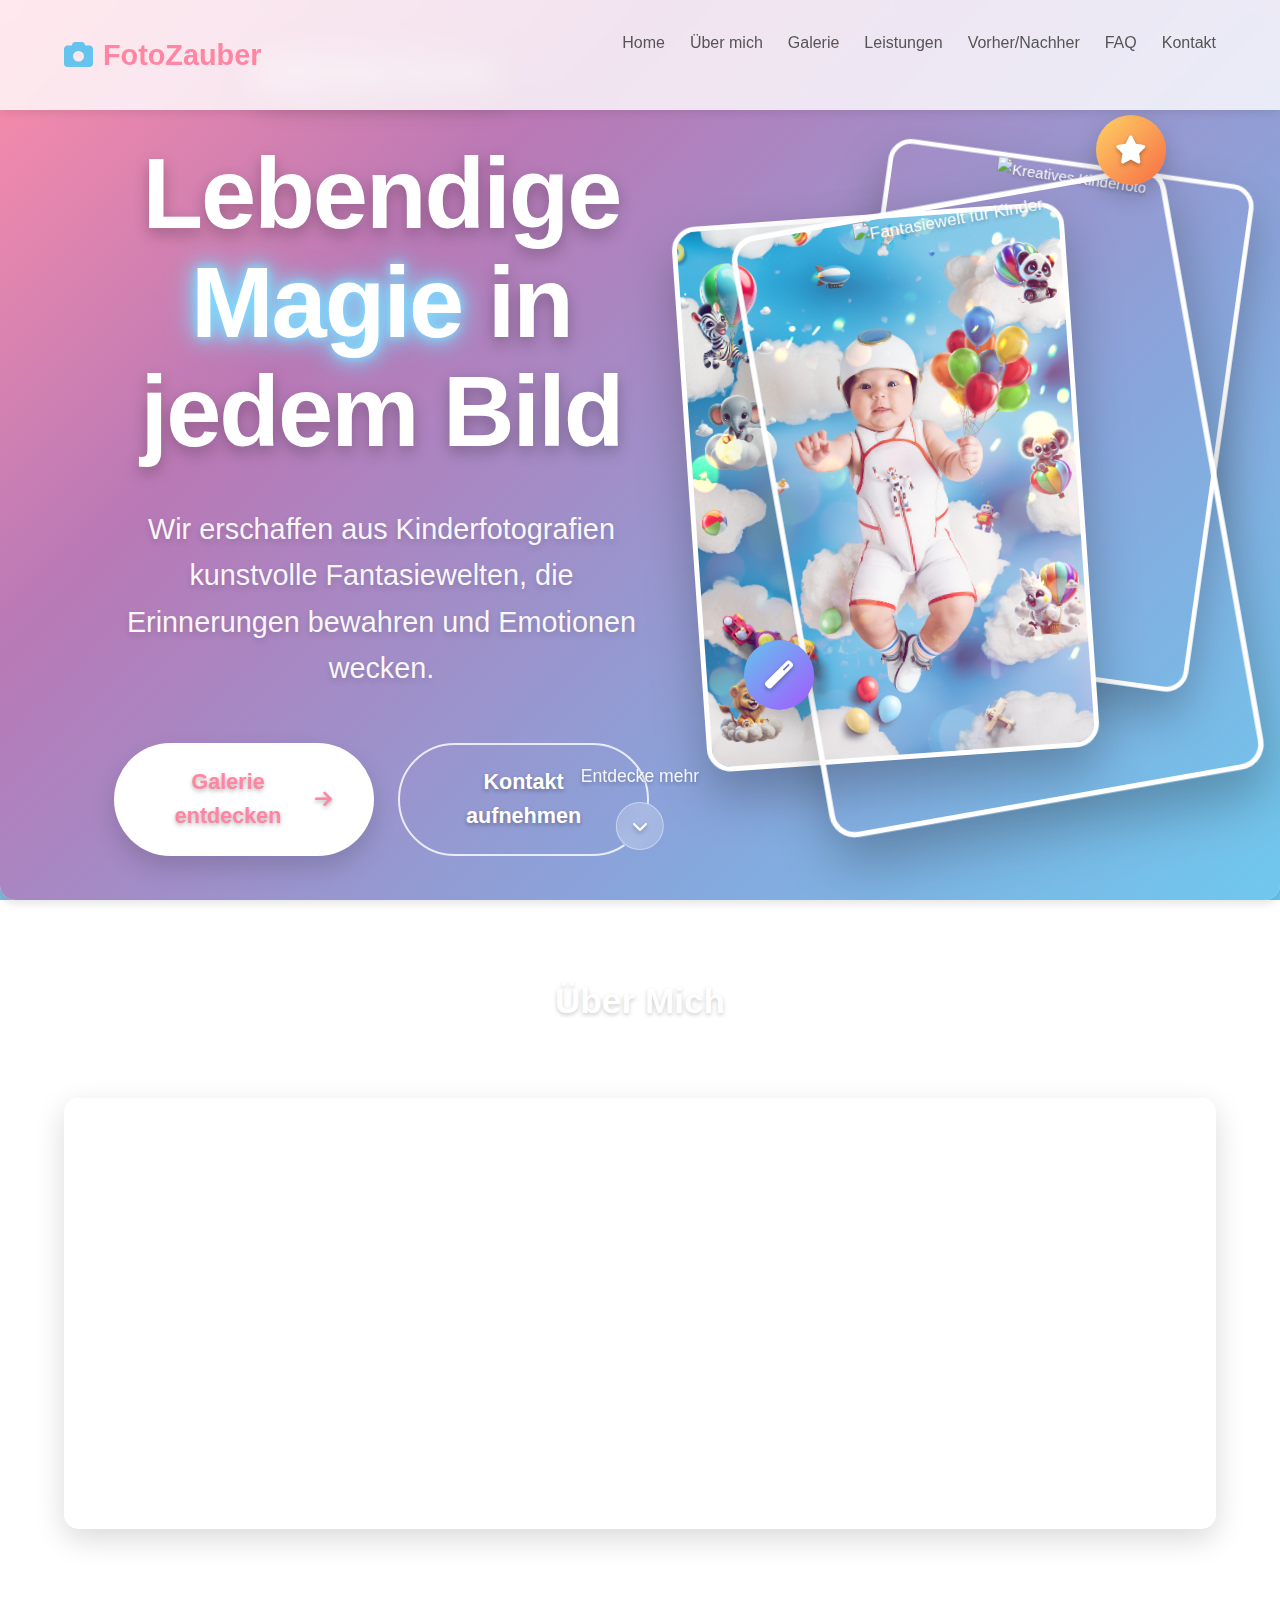
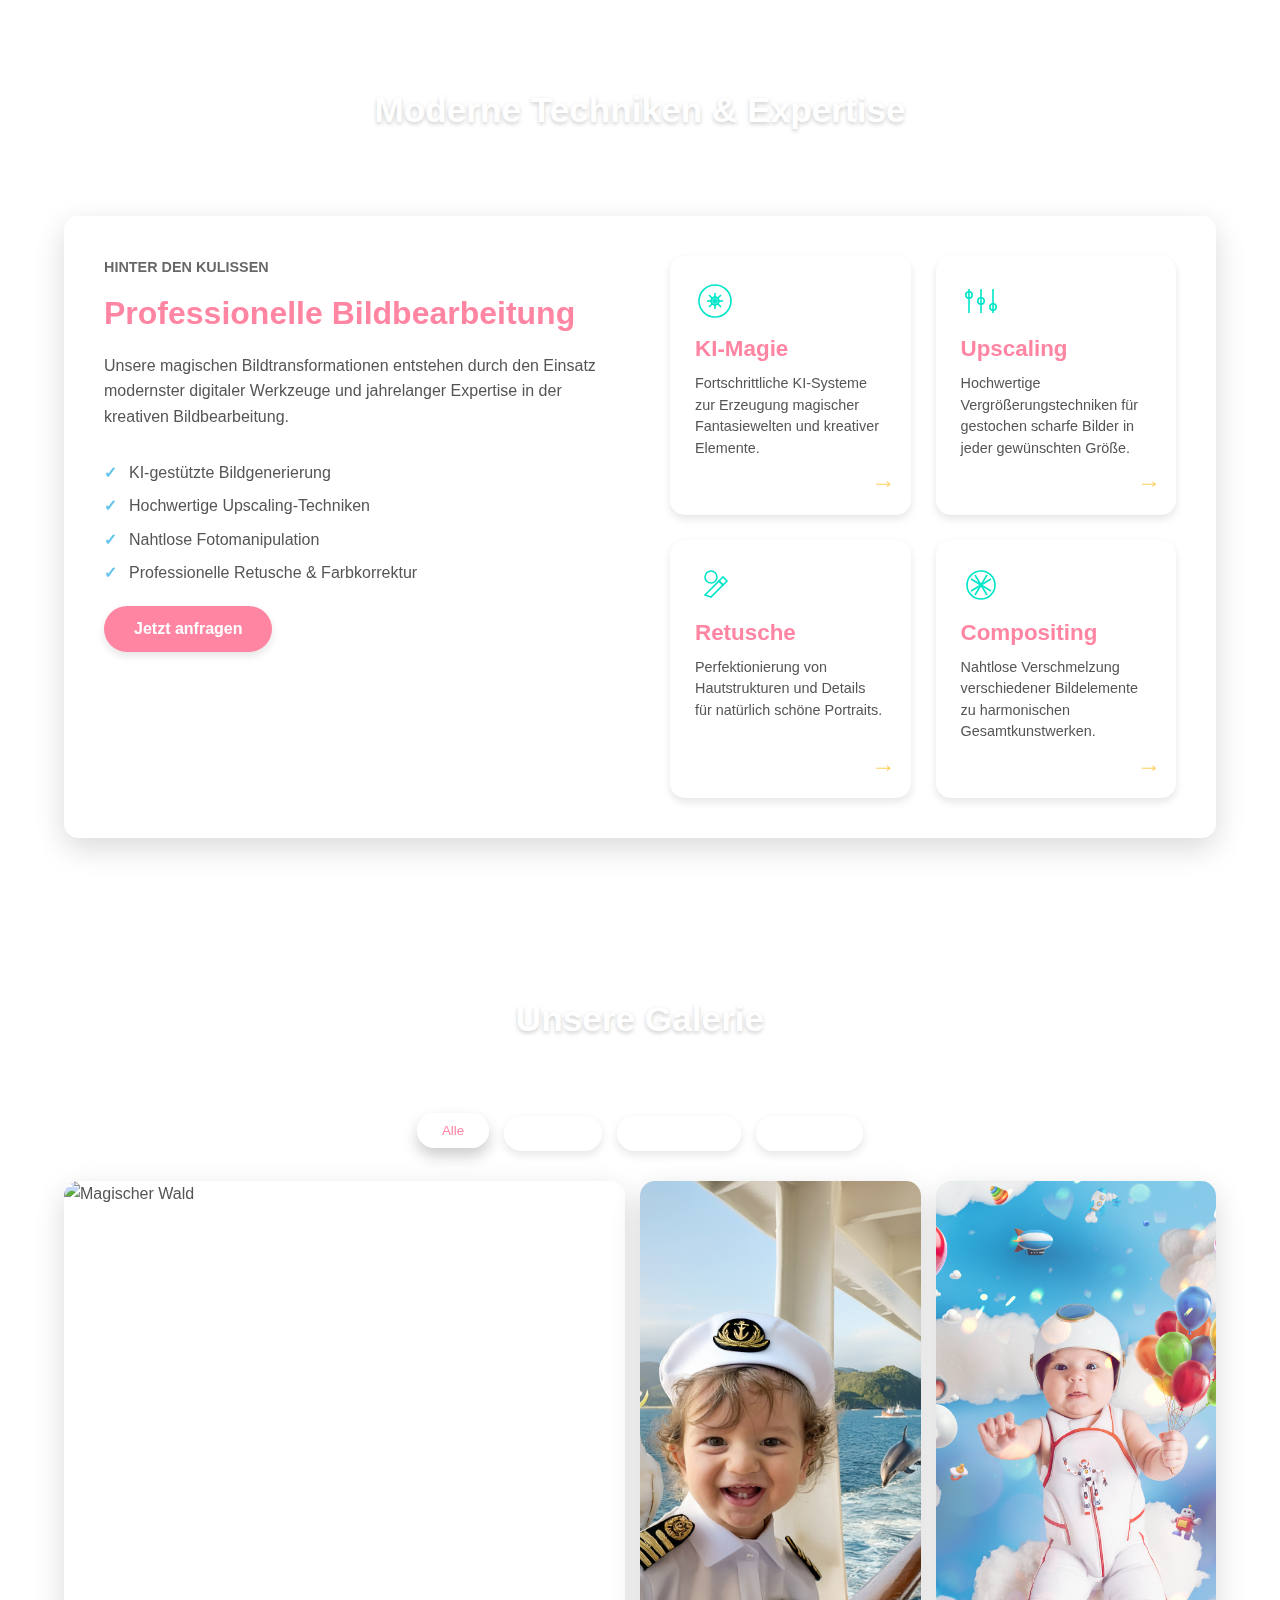
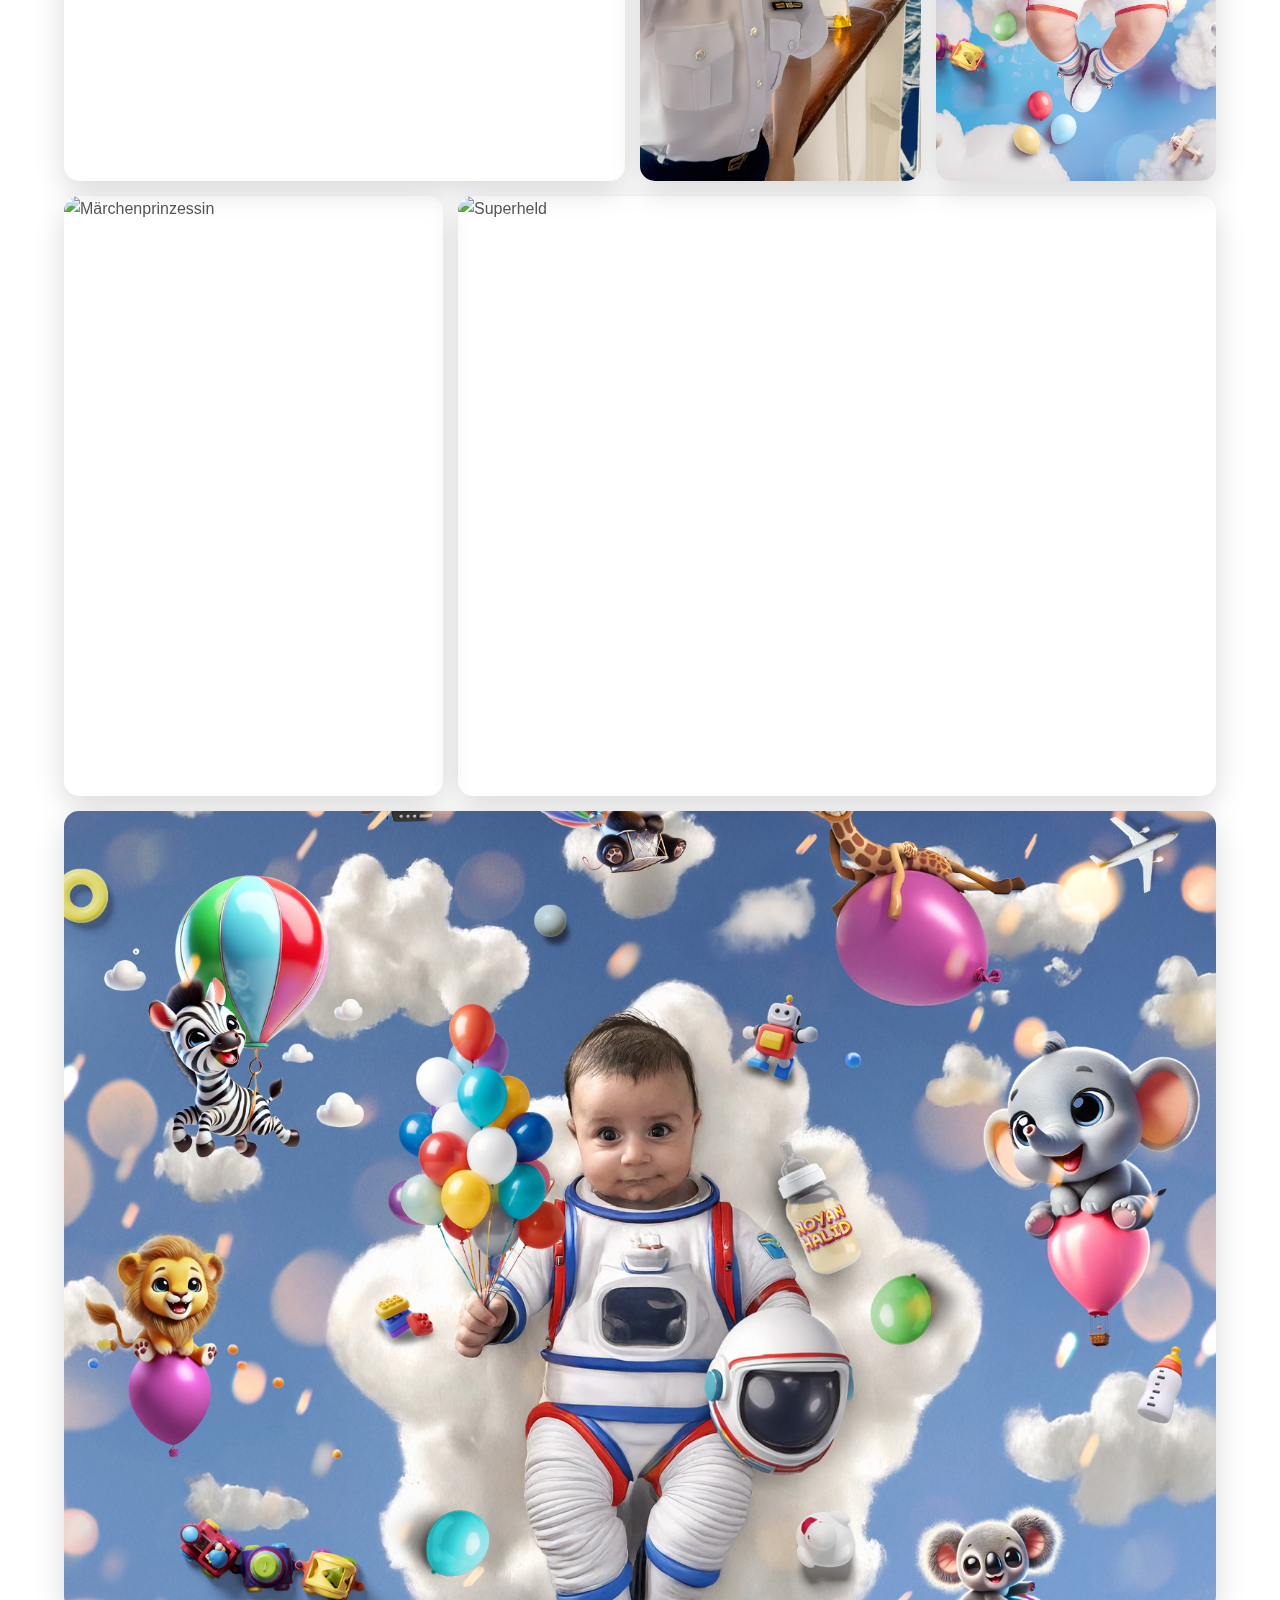
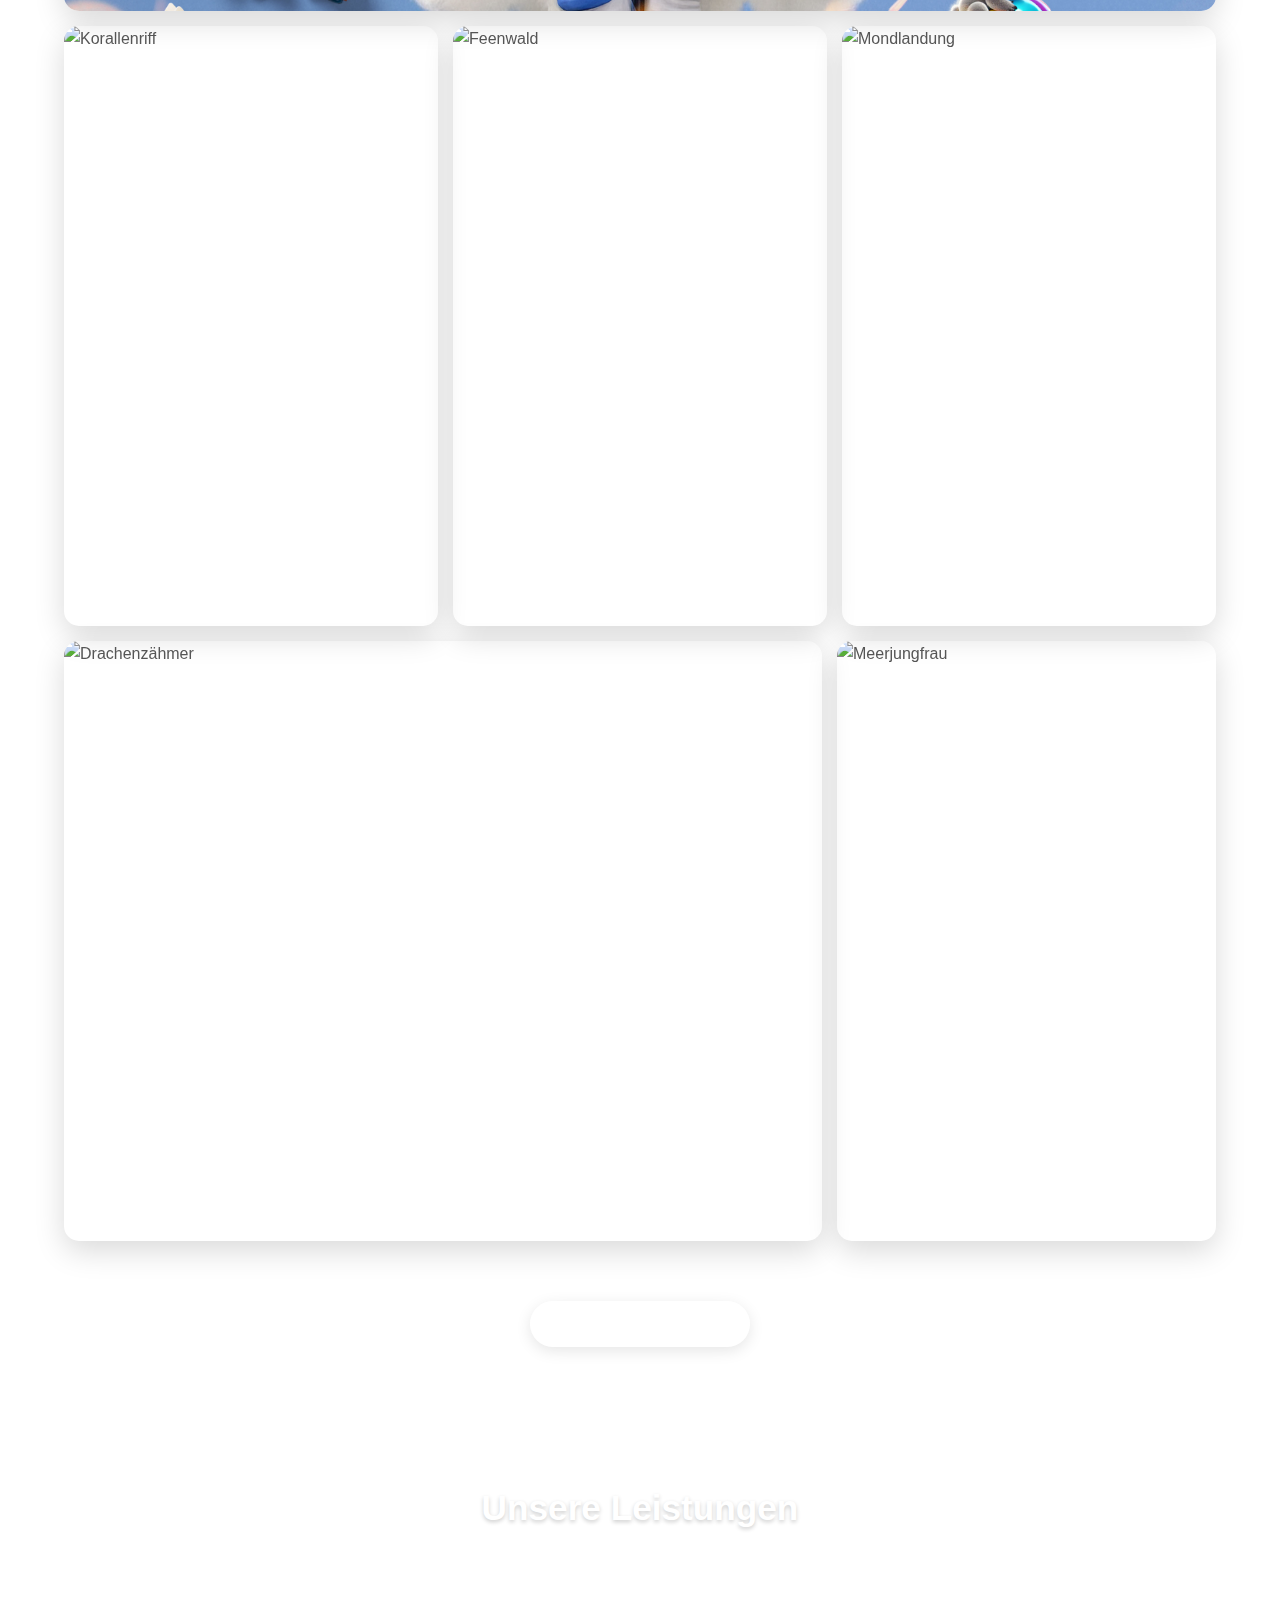
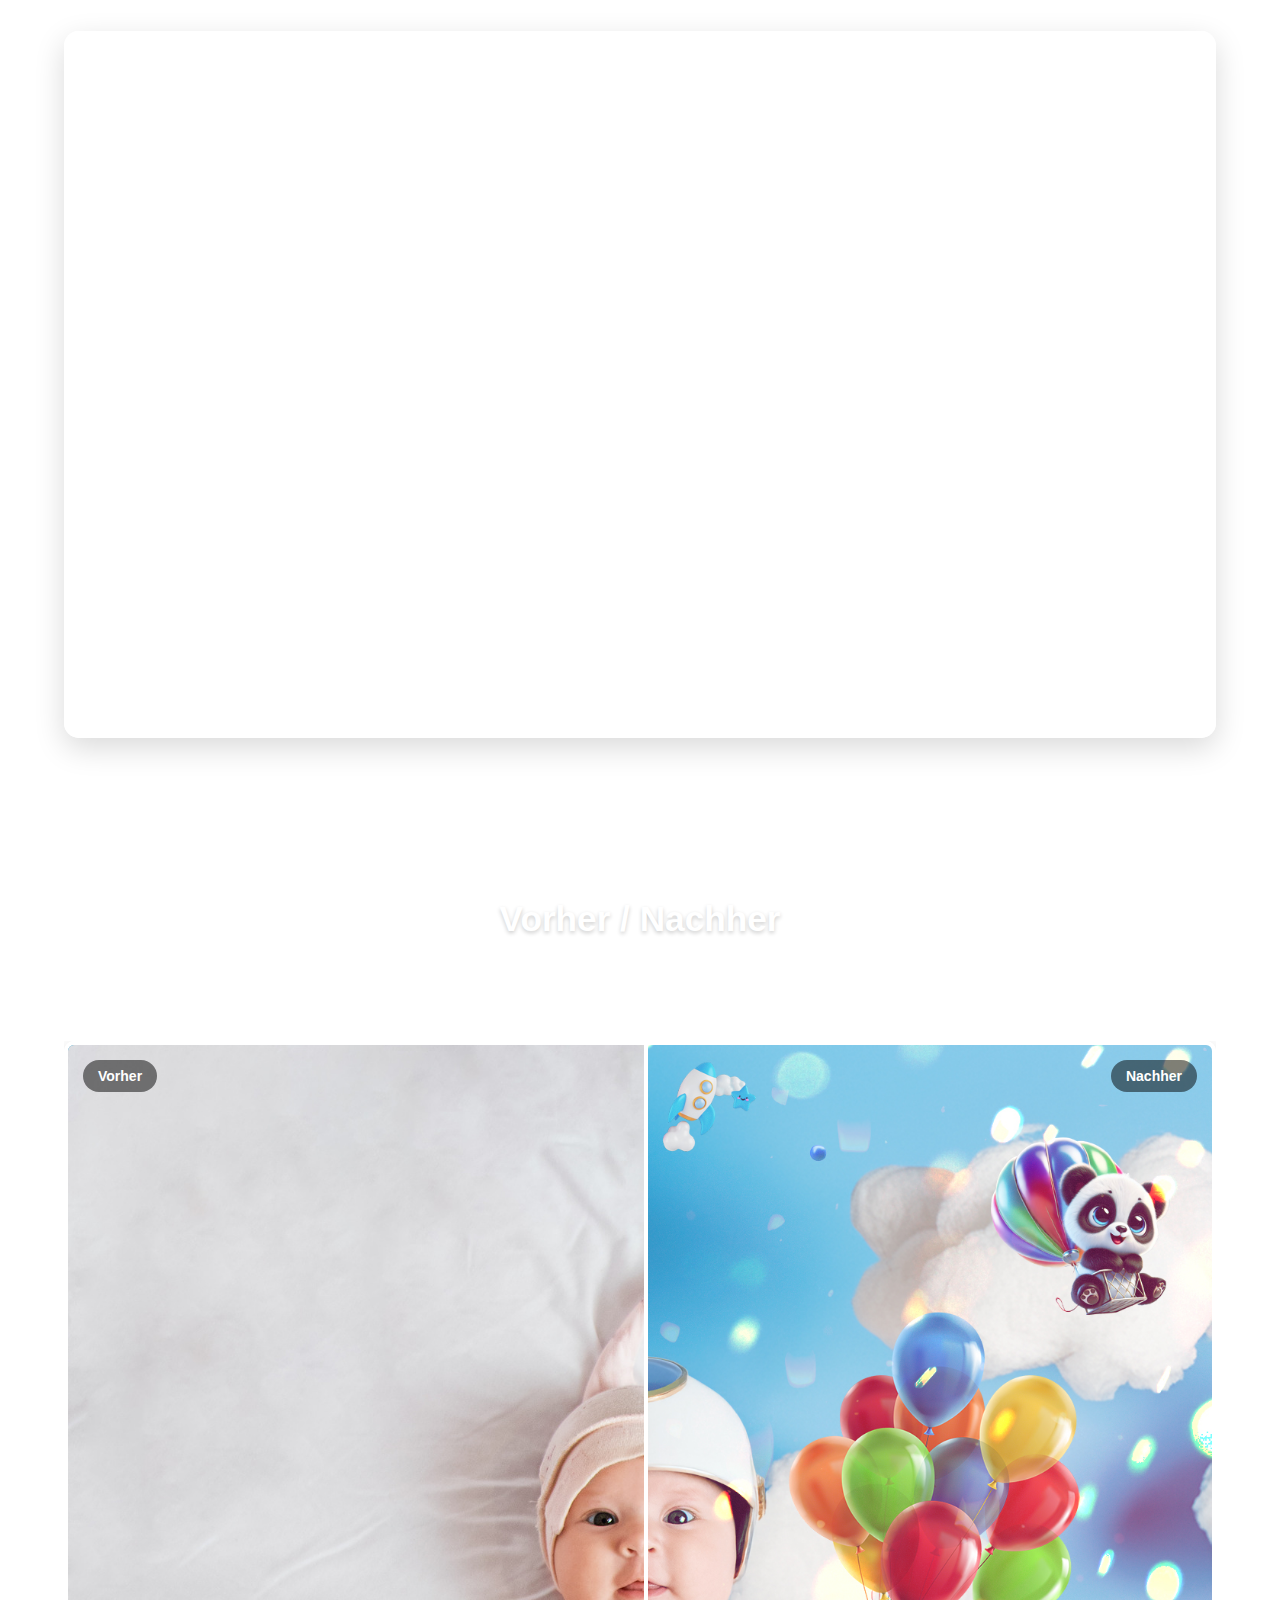
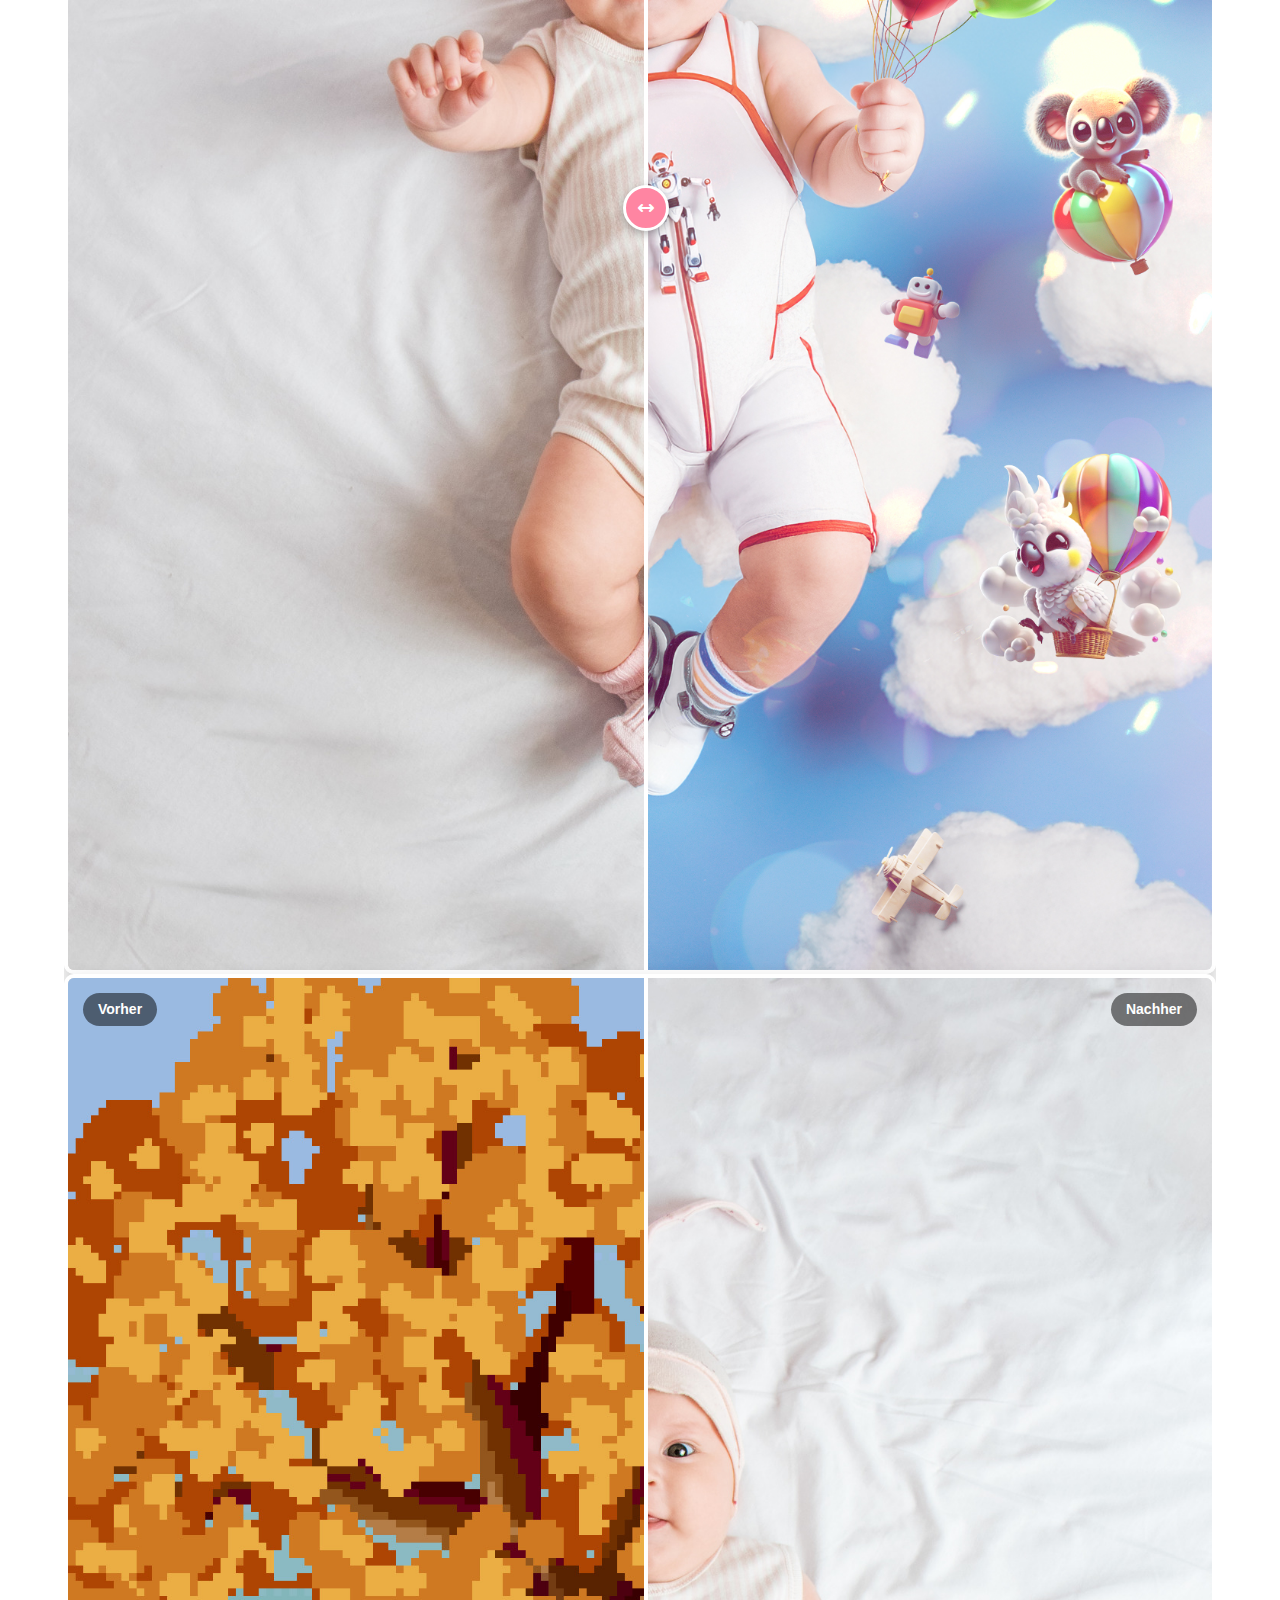
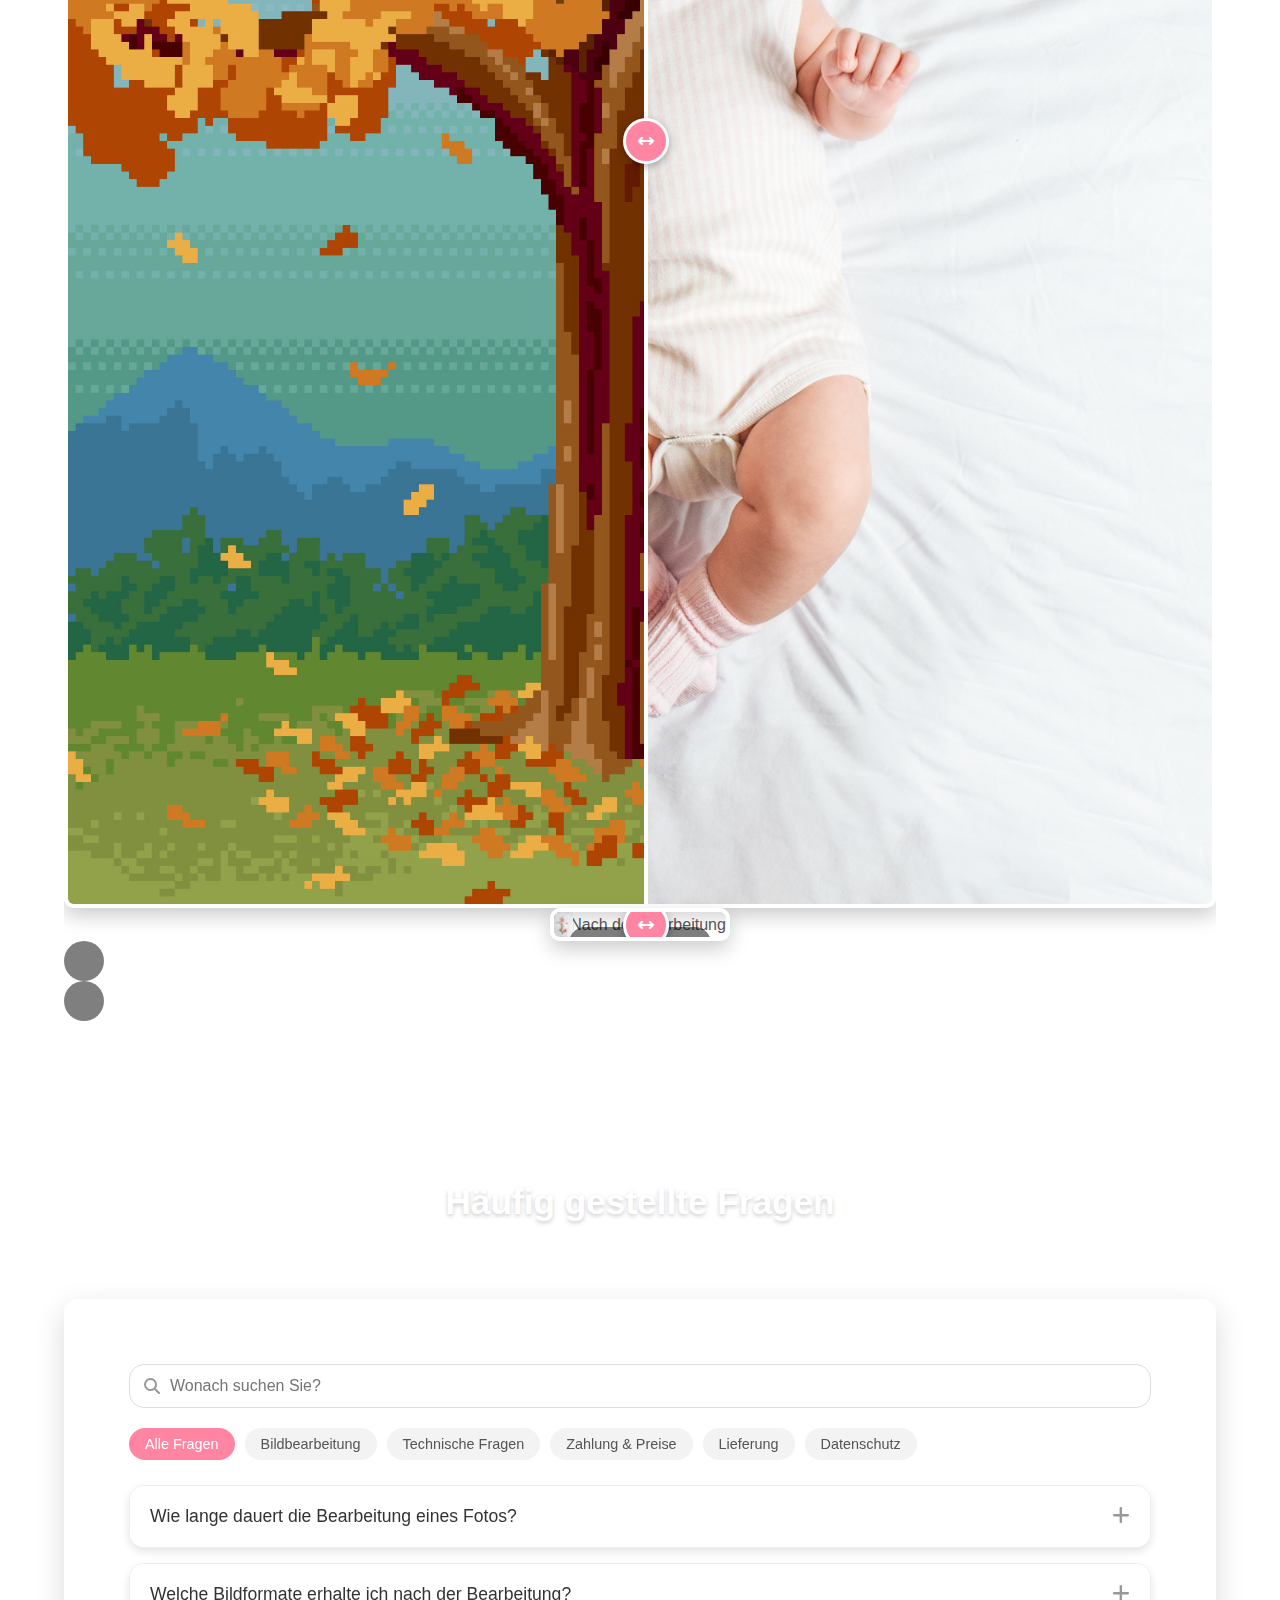
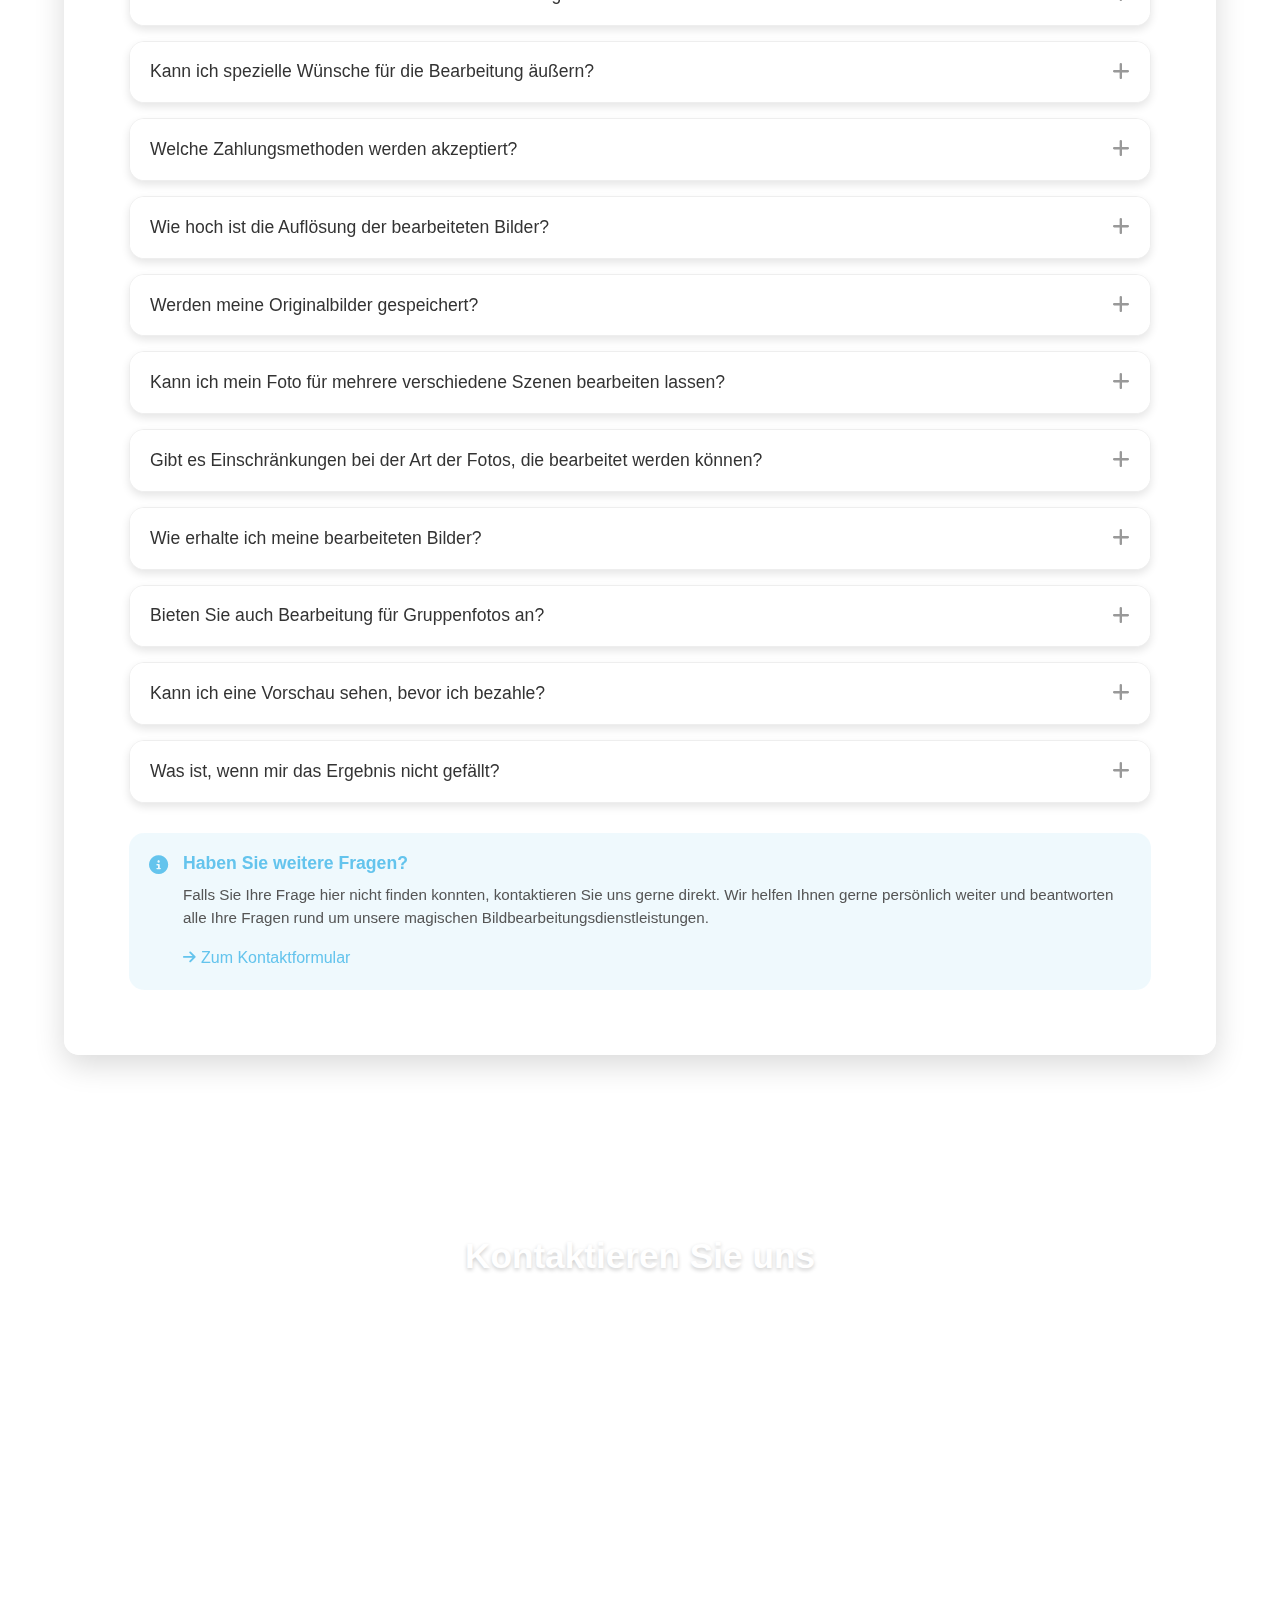
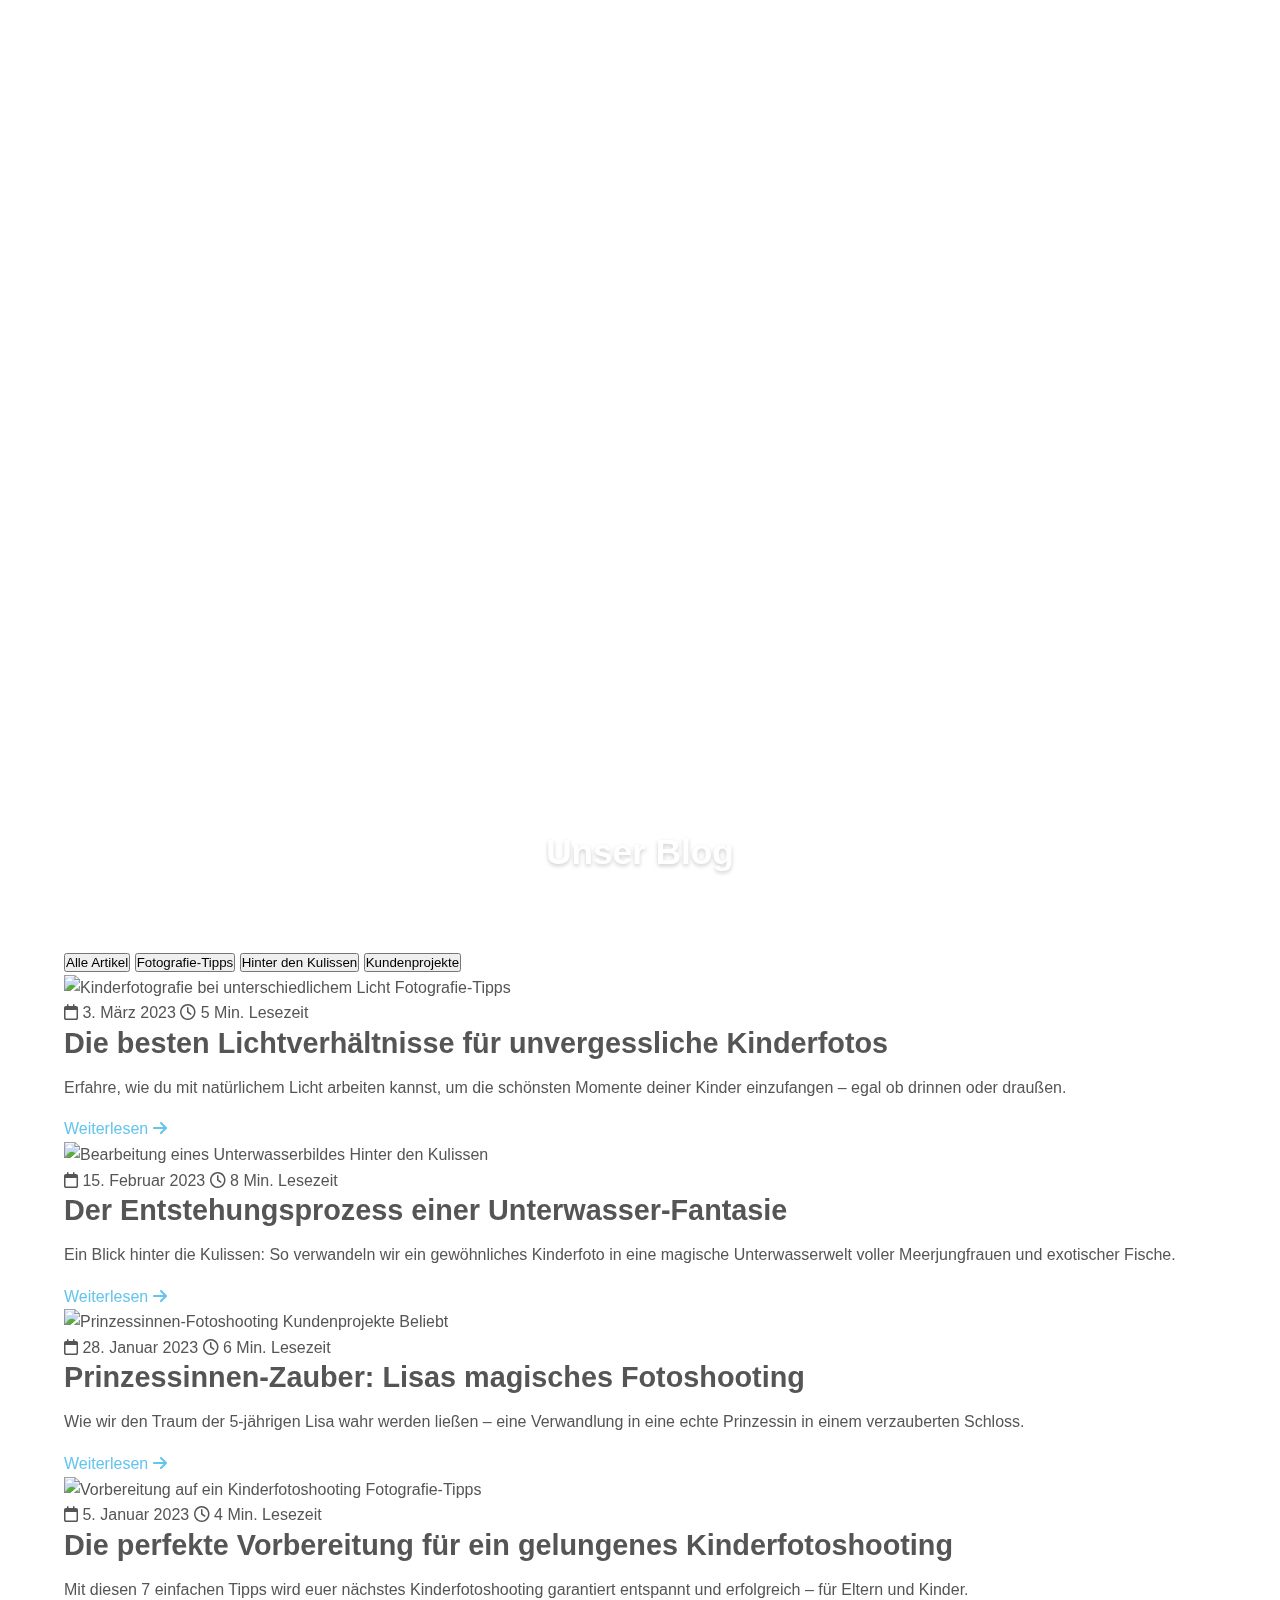
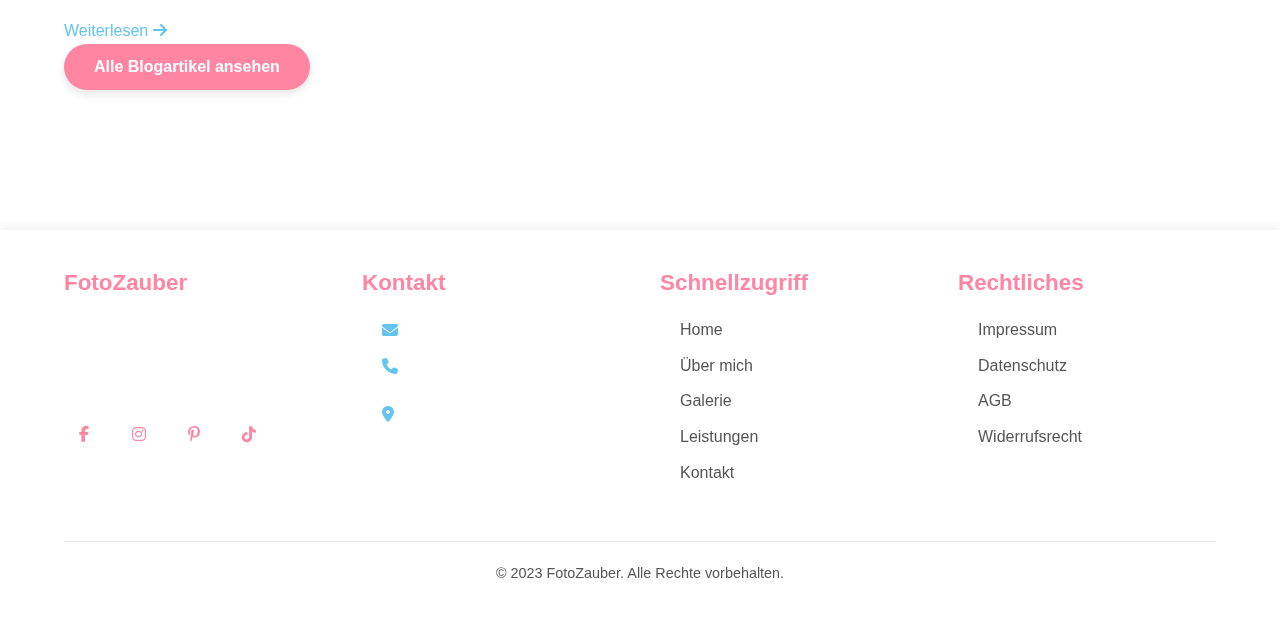
==== commit 038857fd: "Hero Sektion" ====
--- a/index.html
+++ b/index.html
@@ -45,77 +45,59 @@
         </div>
     </header>
 
-<!-- Verbesserte Hero Section mit 3D-Perspektive -->
+<!-- Optimierte Perspective-Hero-Sektion mit verbesserter Struktur -->
 <section id="home" class="hero perspective-hero">
-    <!-- Partikel-Container für die schwebenden Elemente -->
-    <div class="particles-container">
-        <!-- Partikel werden dynamisch per JavaScript hinzugefügt -->
-    </div>
+    <!-- Hintergrund-Gradient mit sanften Übergängen -->
+    <div class="hero-background"></div>
     
-    <!-- 3D-Szene mit Mausverfolgung -->
-    <div class="perspective-scene" id="perspectiveScene">
-        <!-- Linke Seite mit Text -->
-        <div class="hero-content" data-depth="80">
-            <div class="hero-badge">
-                <span>Kreative Bildbearbeitung</span>
-            </div>
+    <!-- Hauptcontainer für symmetrisches Layout -->
+    <div class="hero-container">
+        <!-- Textsektion mit verbesserter Lesbarkeit -->
+        <div class="hero-text-section">
+            <div class="hero-badge">NOHA Studio Präsentiert</div>
             
             <h1 class="hero-title">
-                <span class="title-line">Erwecke</span>
-                <span class="title-line accent">
-                    <span class="gradient-text">Magie</span>
-                    <span class="title-underline"></span>
-                </span>
-                <span class="title-line">zum Leben</span>
+                Lebendige <span class="highlight">Magie</span> in jedem Bild
             </h1>
             
             <p class="hero-description">
-                Wir verwandeln gewöhnliche Kinderfotografien in außergewöhnliche Kunstwerke, 
-                die die Fantasie Ihrer Kleinen zum Leben erwecken und unvergessliche Erinnerungen schaffen.
+                Wir erschaffen aus Kinderfotografien kunstvolle Fantasiewelten, 
+                die Erinnerungen bewahren und Emotionen wecken.
             </p>
             
             <div class="hero-buttons">
-                <a href="#gallery" class="hero-btn-primary">
+                <a href="#gallery" class="btn-primary">
                     <span>Galerie entdecken</span>
                     <i class="fas fa-arrow-right"></i>
                 </a>
-                <a href="#contact" class="hero-btn-secondary">Kontakt aufnehmen</a>
-            </div>
-            
+                <a href="#contact" class="btn-secondary">Kontakt aufnehmen</a>
+            </div>
         </div>
         
-        <!-- Rechte Seite mit Bildkomposition -->
-        <div class="hero-images" data-depth="60">
-            <!-- Hinterste Bild-Ebene -->
-            <div class="image-layer back-layer">
-                <div class="image-card">
-                    <img src="assets/img/TIGER Kopie2.jpg" alt="Kreatives Kinderfoto" class="image-cover">
-                </div>
-            </div>
-            
-            <!-- Mittlere Bild-Ebene -->
-            <div class="image-layer middle-layer">
-                <div class="image-card">
-                    <img src="assets/img/randombebe Kopie.jpg" alt="Magische Kinderportraits" class="image-cover">
-                </div>
-            </div>
-            
-            <!-- Vorderste Bild-Ebene -->
-            <div class="image-layer front-layer">
-                <div class="image-card">
-                    <img src="assets/img/Halid 1.jpg" alt="Fantasiewelt für Kinder" class="image-cover">
-                    
-                    <!-- Badge auf dem Bild -->
-                    <div class="image-badge">Kinderträume</div>
-                    
-                    <!-- Schwebende Elemente -->
-                    <div class="floating-element star-element">
-                        <i class="fas fa-star"></i>
-                    </div>
-                    
-                    <div class="floating-element magic-element">
-                        <i class="fas fa-magic"></i>
-                    </div>
+        <!-- Bildsektion mit optimierter Darstellung -->
+        <div class="hero-image-section">
+            <div class="image-stack">
+                <!-- Hinteres Bild -->
+                <div class="image-container back">
+                    <img src="assets/img/TIGER Kopie2.jpg" alt="Kreatives Kinderfoto" class="hero-image">
+                </div>
+                
+                <!-- Mittleres Bild -->
+                <div class="image-container middle">
+                    <img src="assets/img/randombebe Kopie.jpg" alt="Magische Kinderportraits" class="hero-image">
+                </div>
+                
+                <!-- Vorderes Bild mit Badge -->
+                <div class="image-container front">
+                    <img src="assets/img/Halid 1.jpg" alt="Fantasiewelt für Kinder" class="hero-image">
+                </div>
+                
+                <!-- Verbesserte Dekorationselemente -->
+                <div class="decoration-element star">
+                    <i class="fas fa-star"></i>
+                </div>
+                <div class="decoration-element magic">
+                    <i class="fas fa-magic"></i>
                 </div>
             </div>
         </div>
@@ -124,10 +106,11 @@
     <!-- Scroll-Indikator -->
     <div class="scroll-indicator">
         <span>Entdecke mehr</span>
-        <div class="mouse-icon">
-            <div class="mouse-wheel"></div>
+        <div class="scroll-icon">
+            <i class="fas fa-chevron-down"></i>
         </div>
     </div>
+</section>
     
     <!-- Glowing Circles werden per JavaScript hinzugefügt -->
     <!-- <div class="glow-circle glow-circle-1"></div>
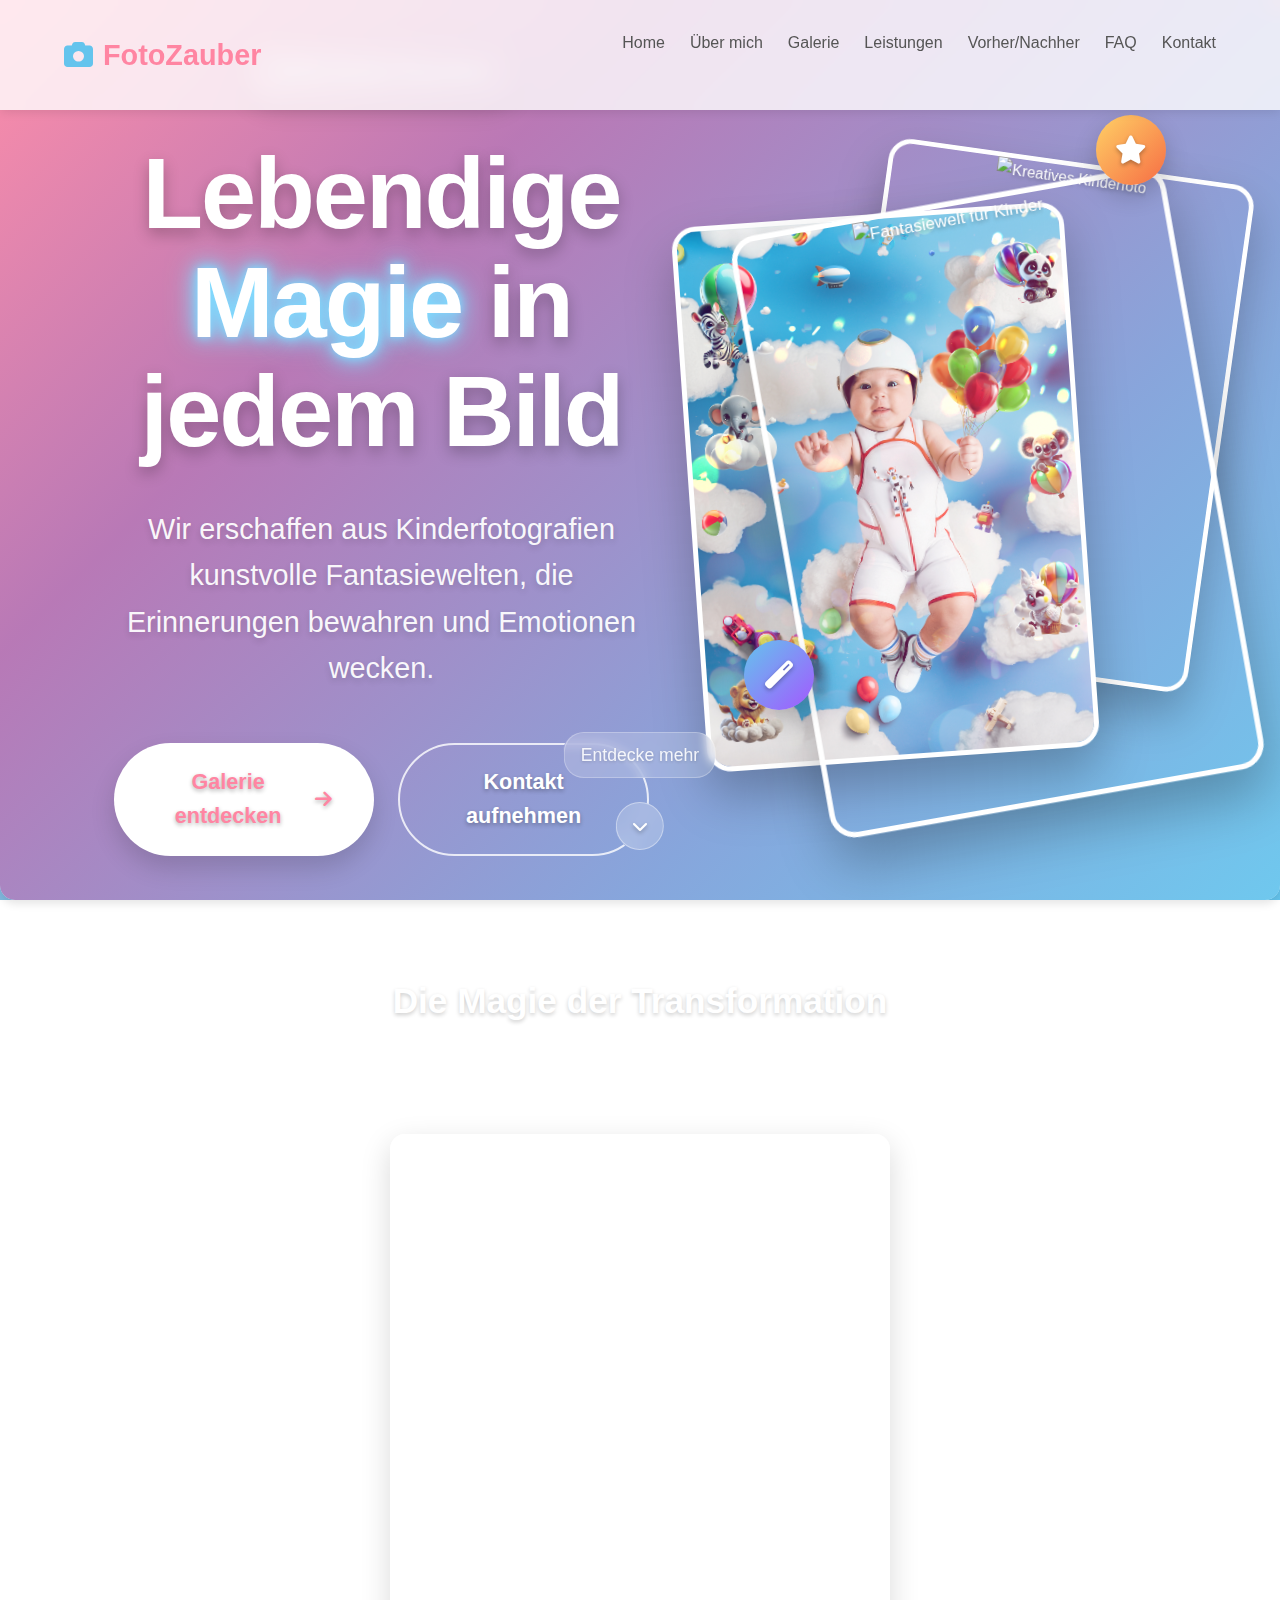
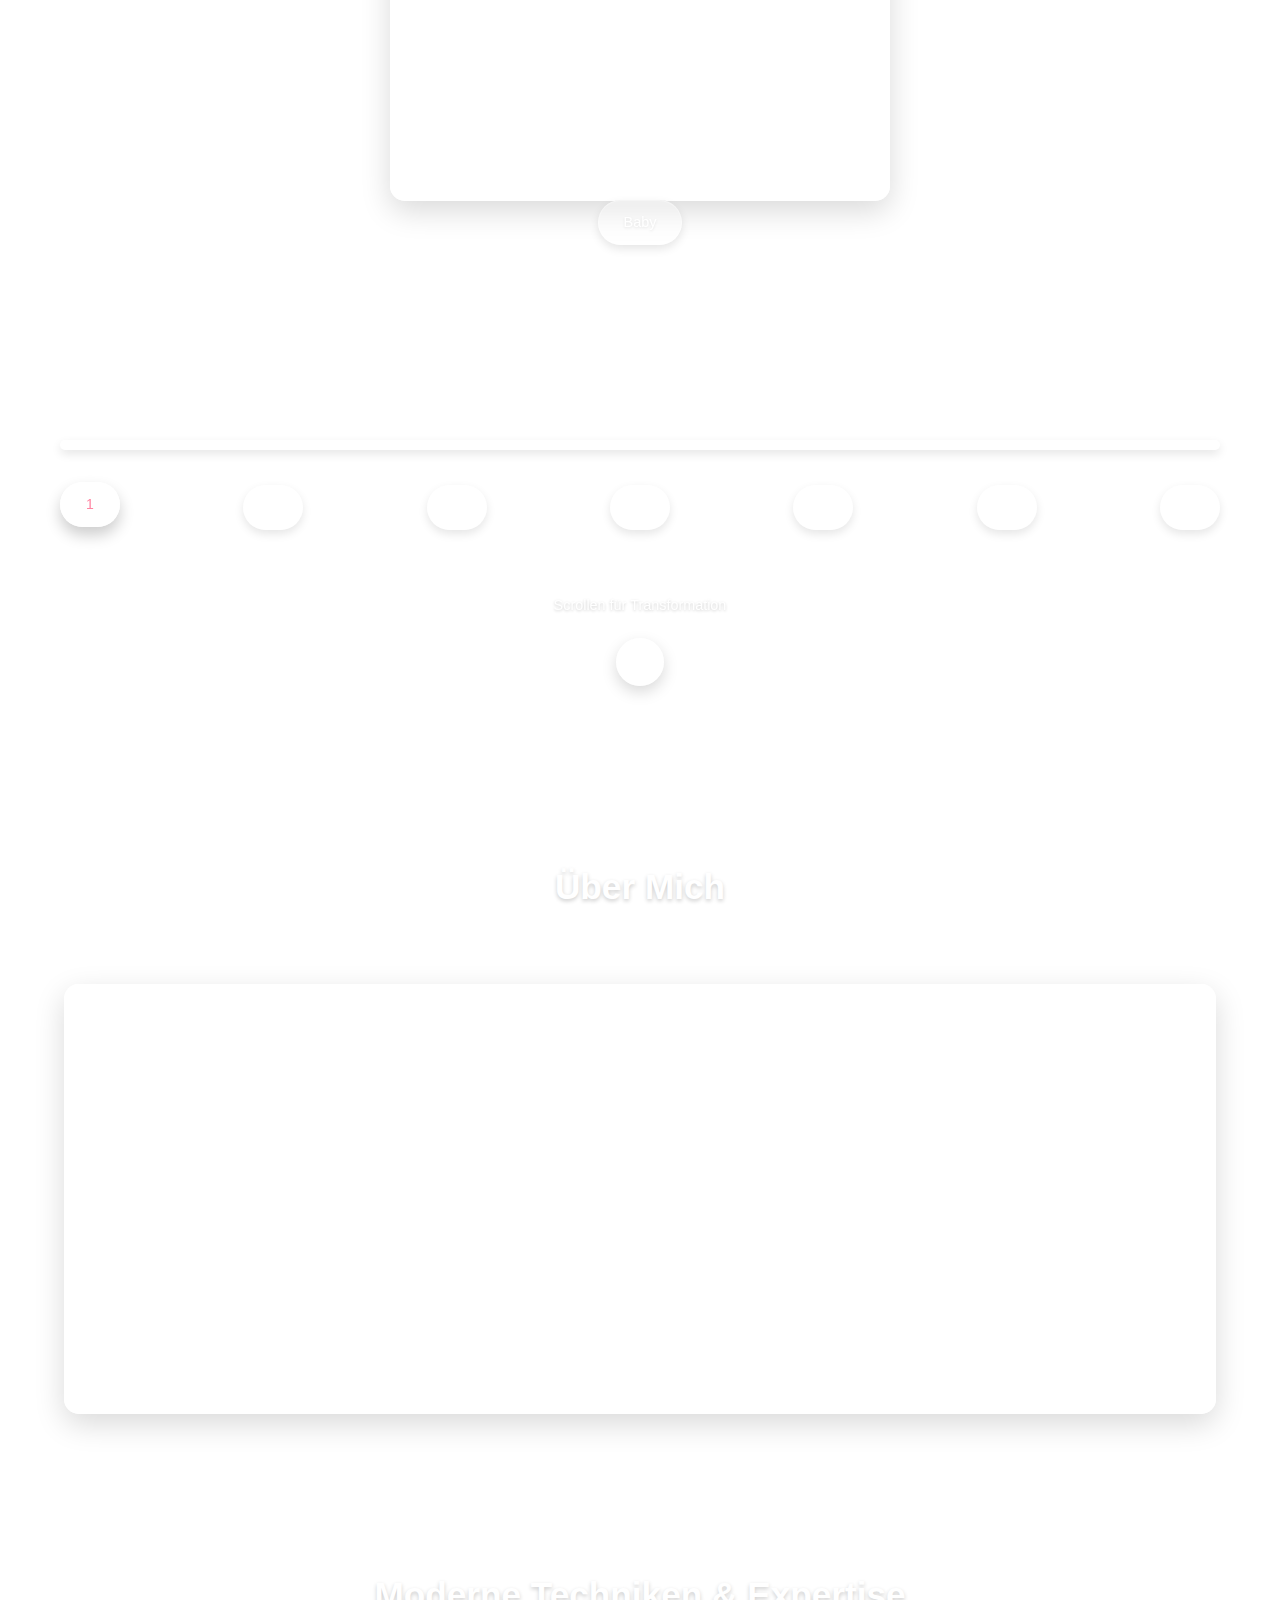
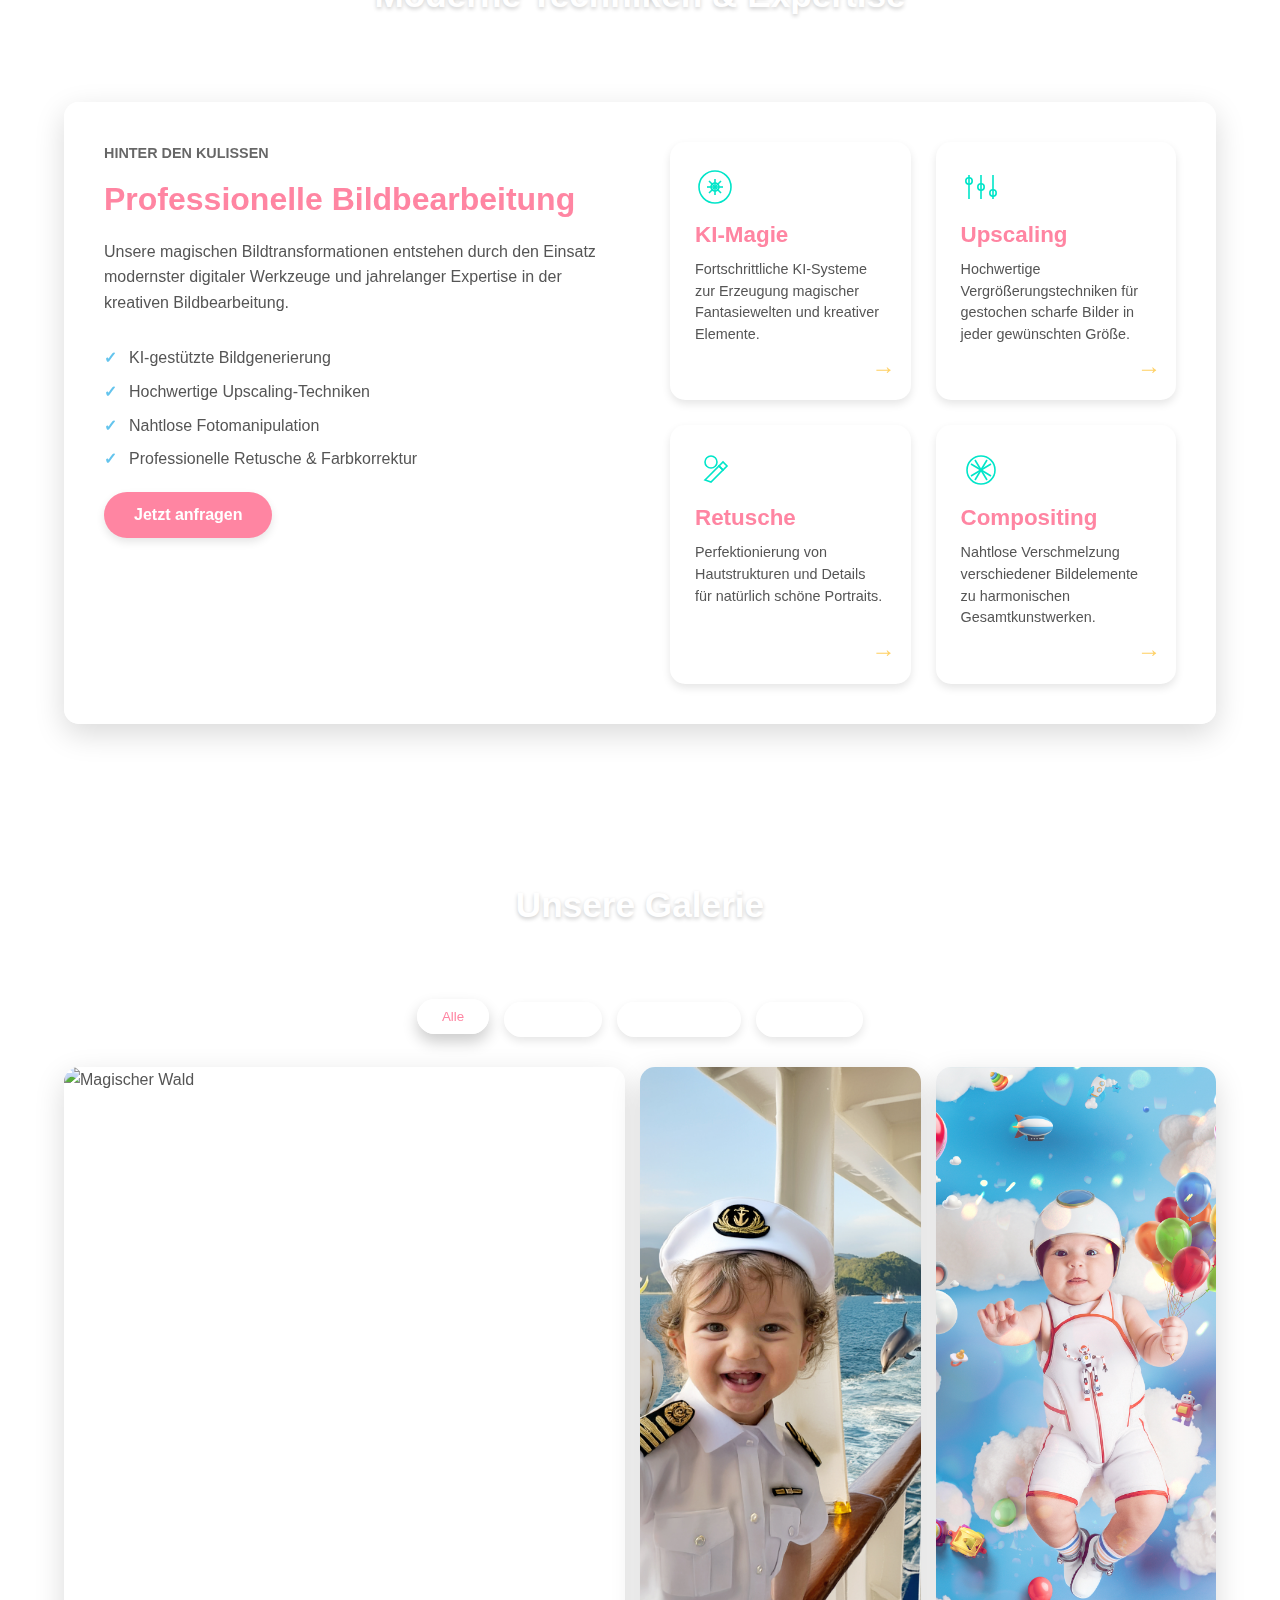
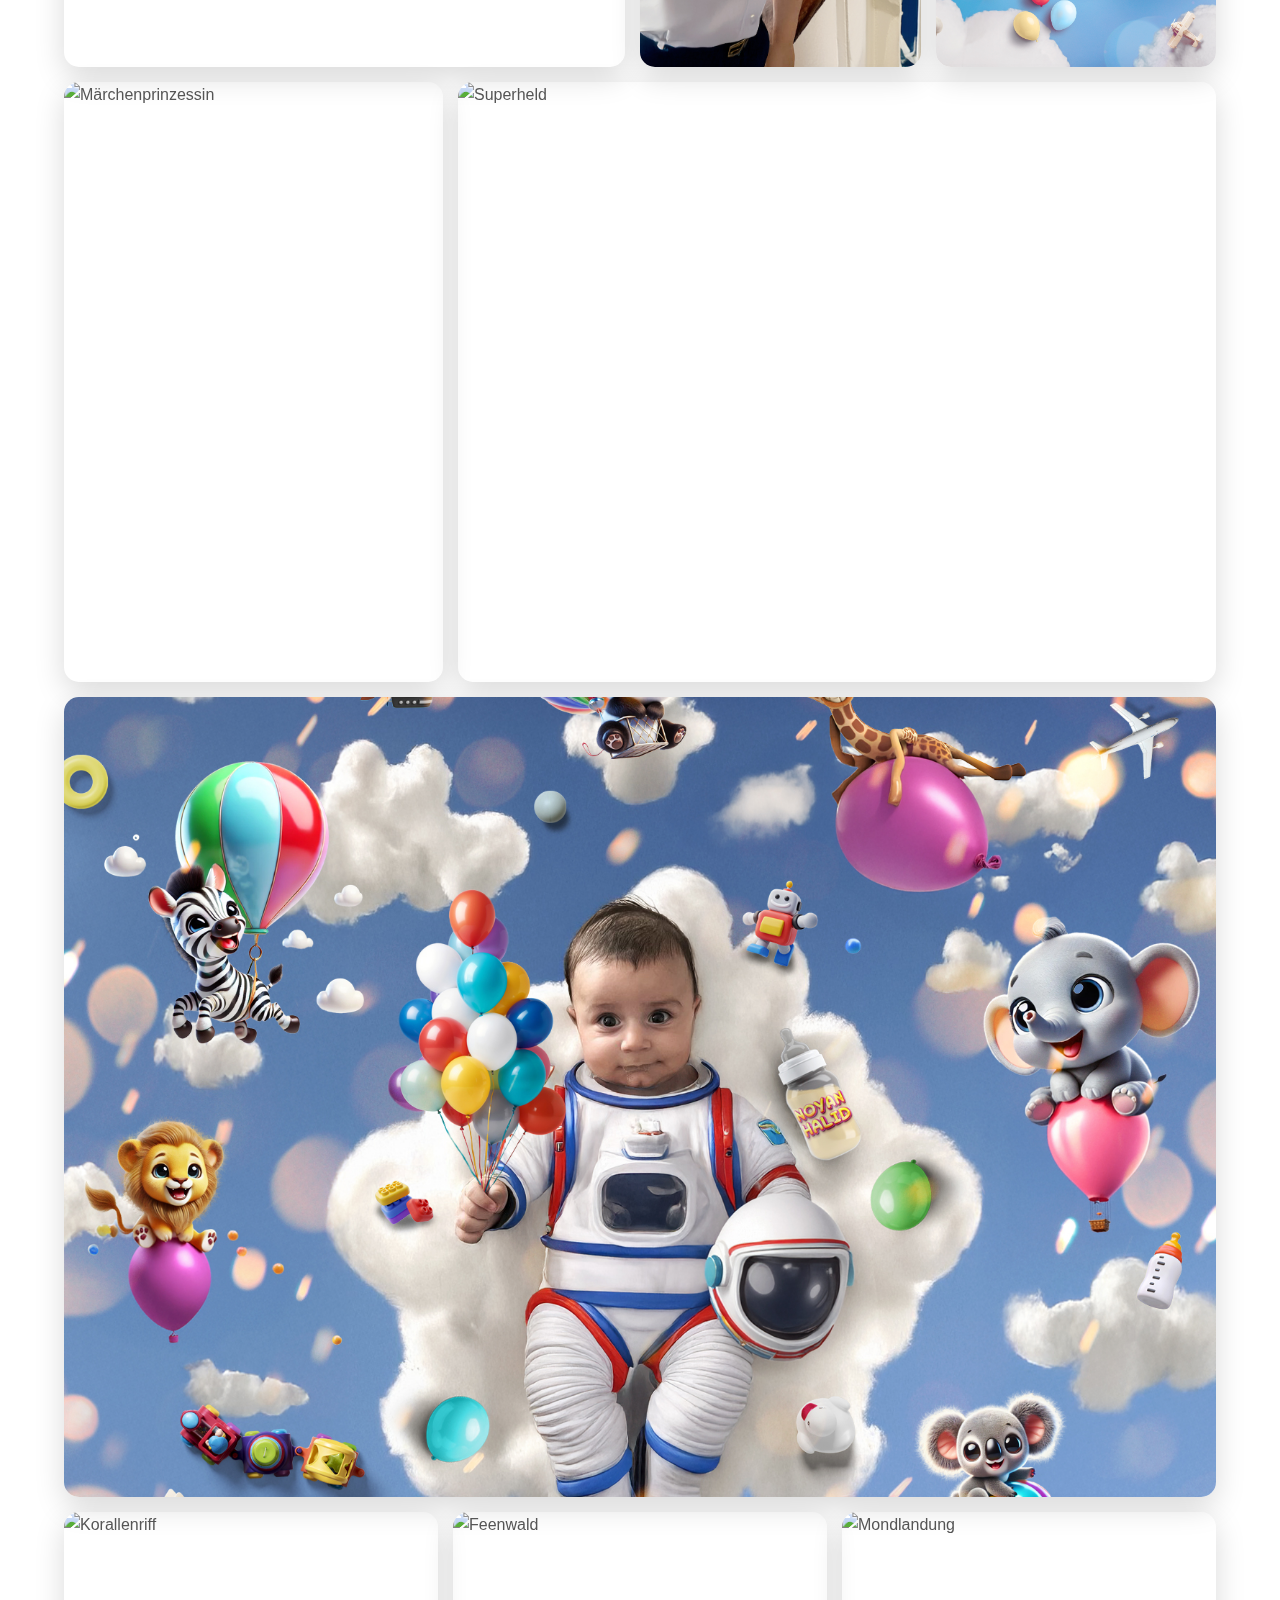
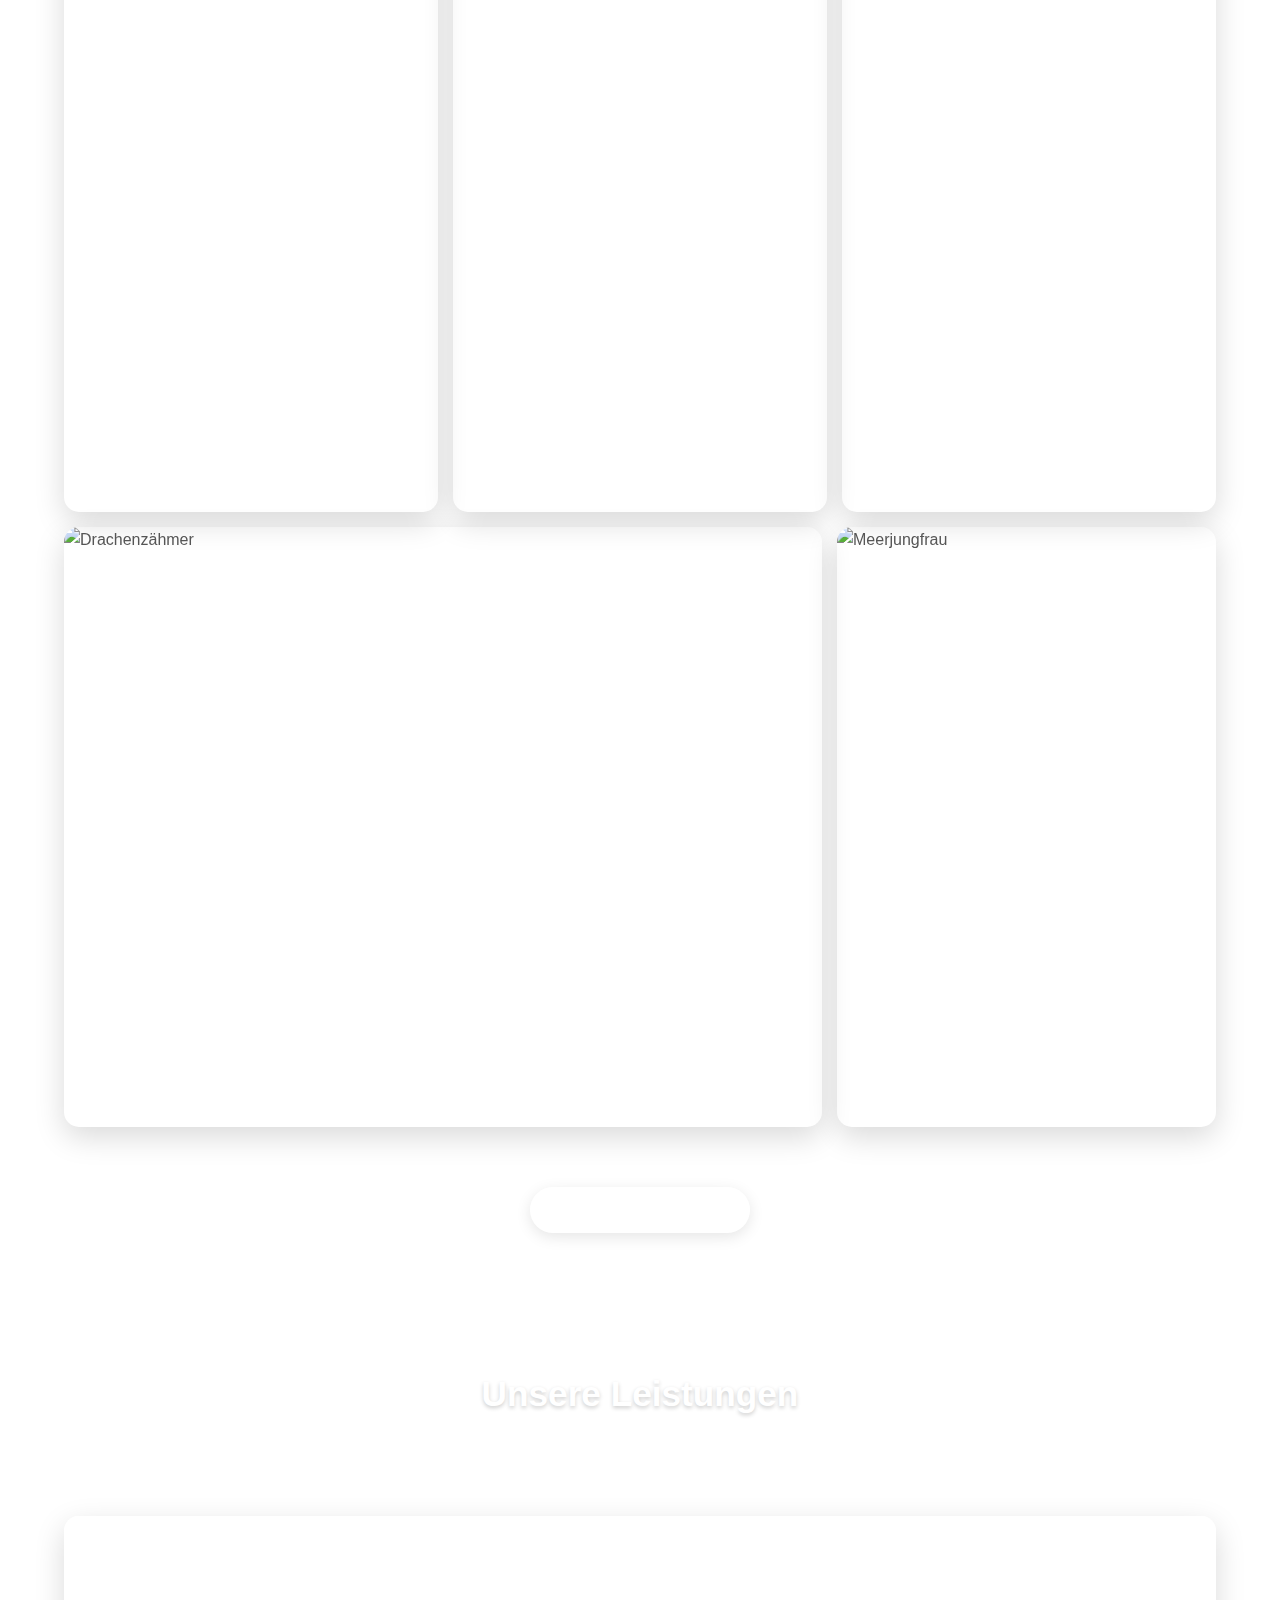
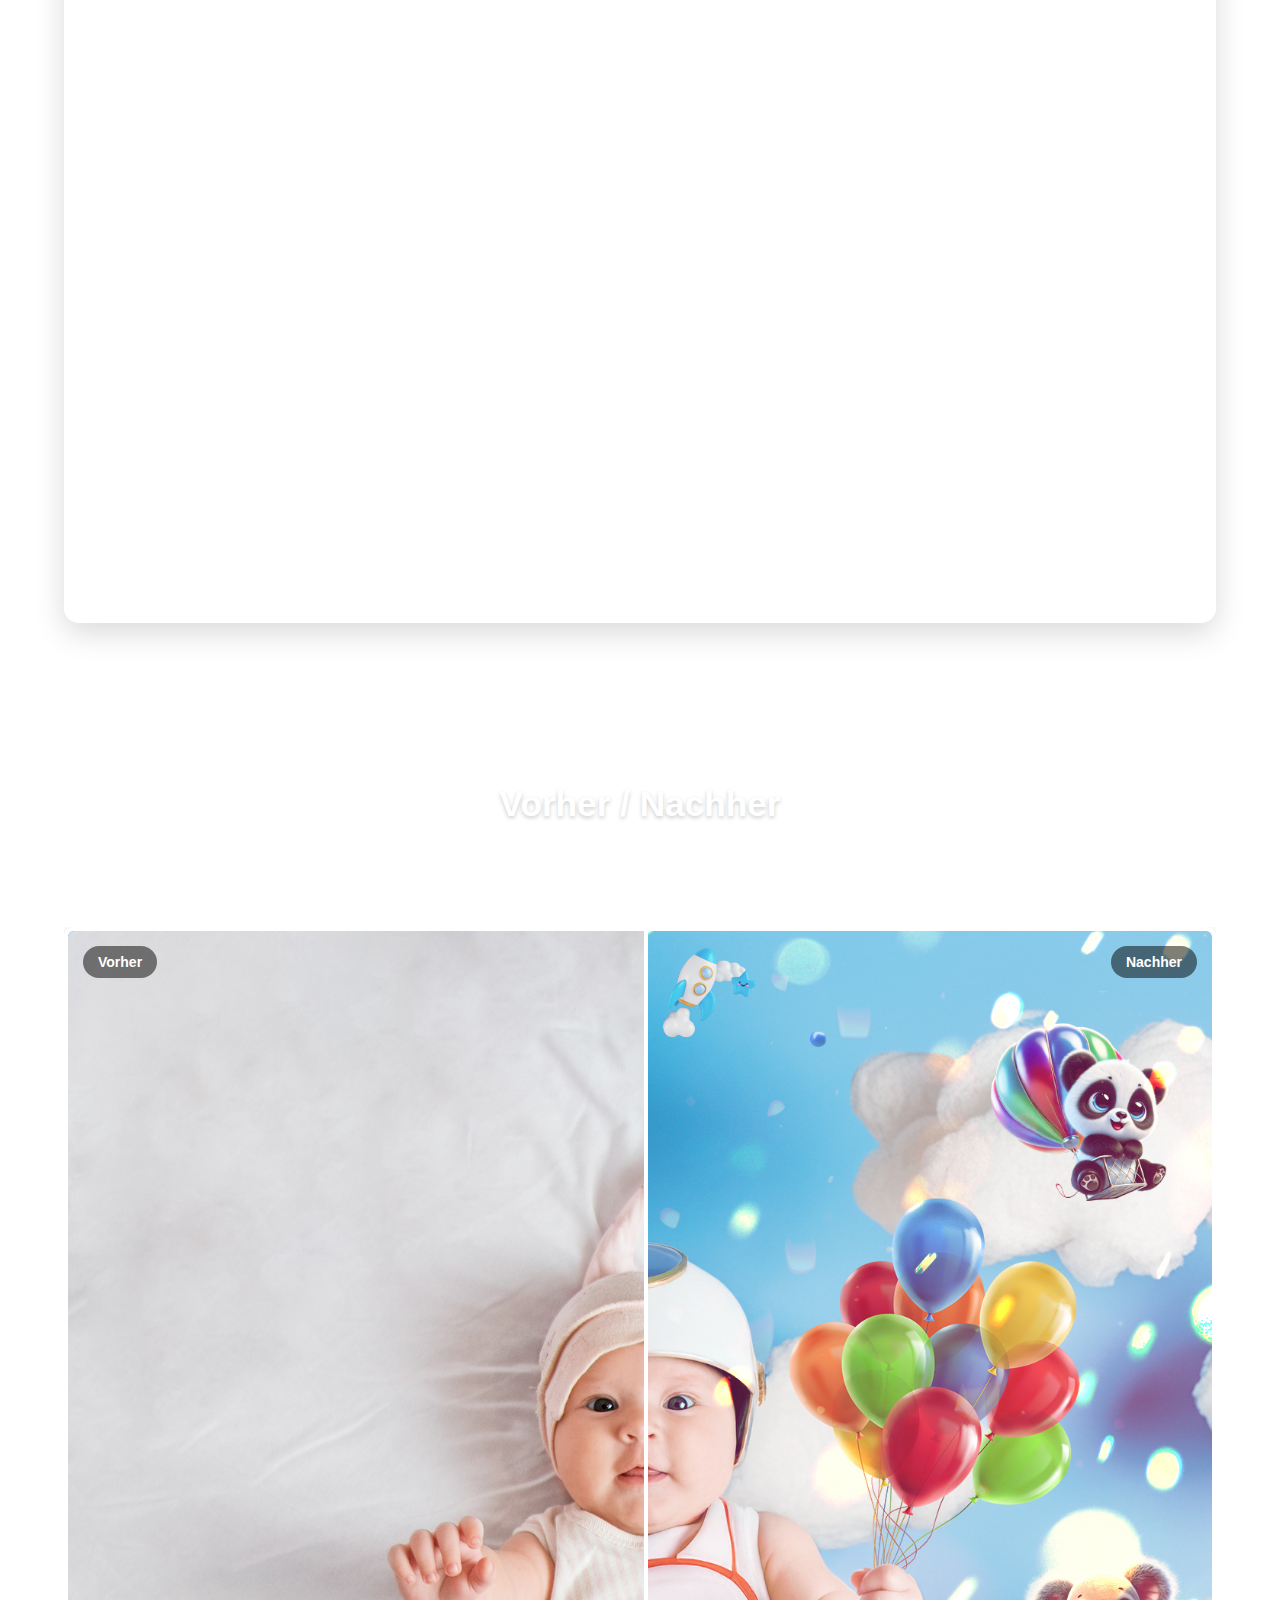
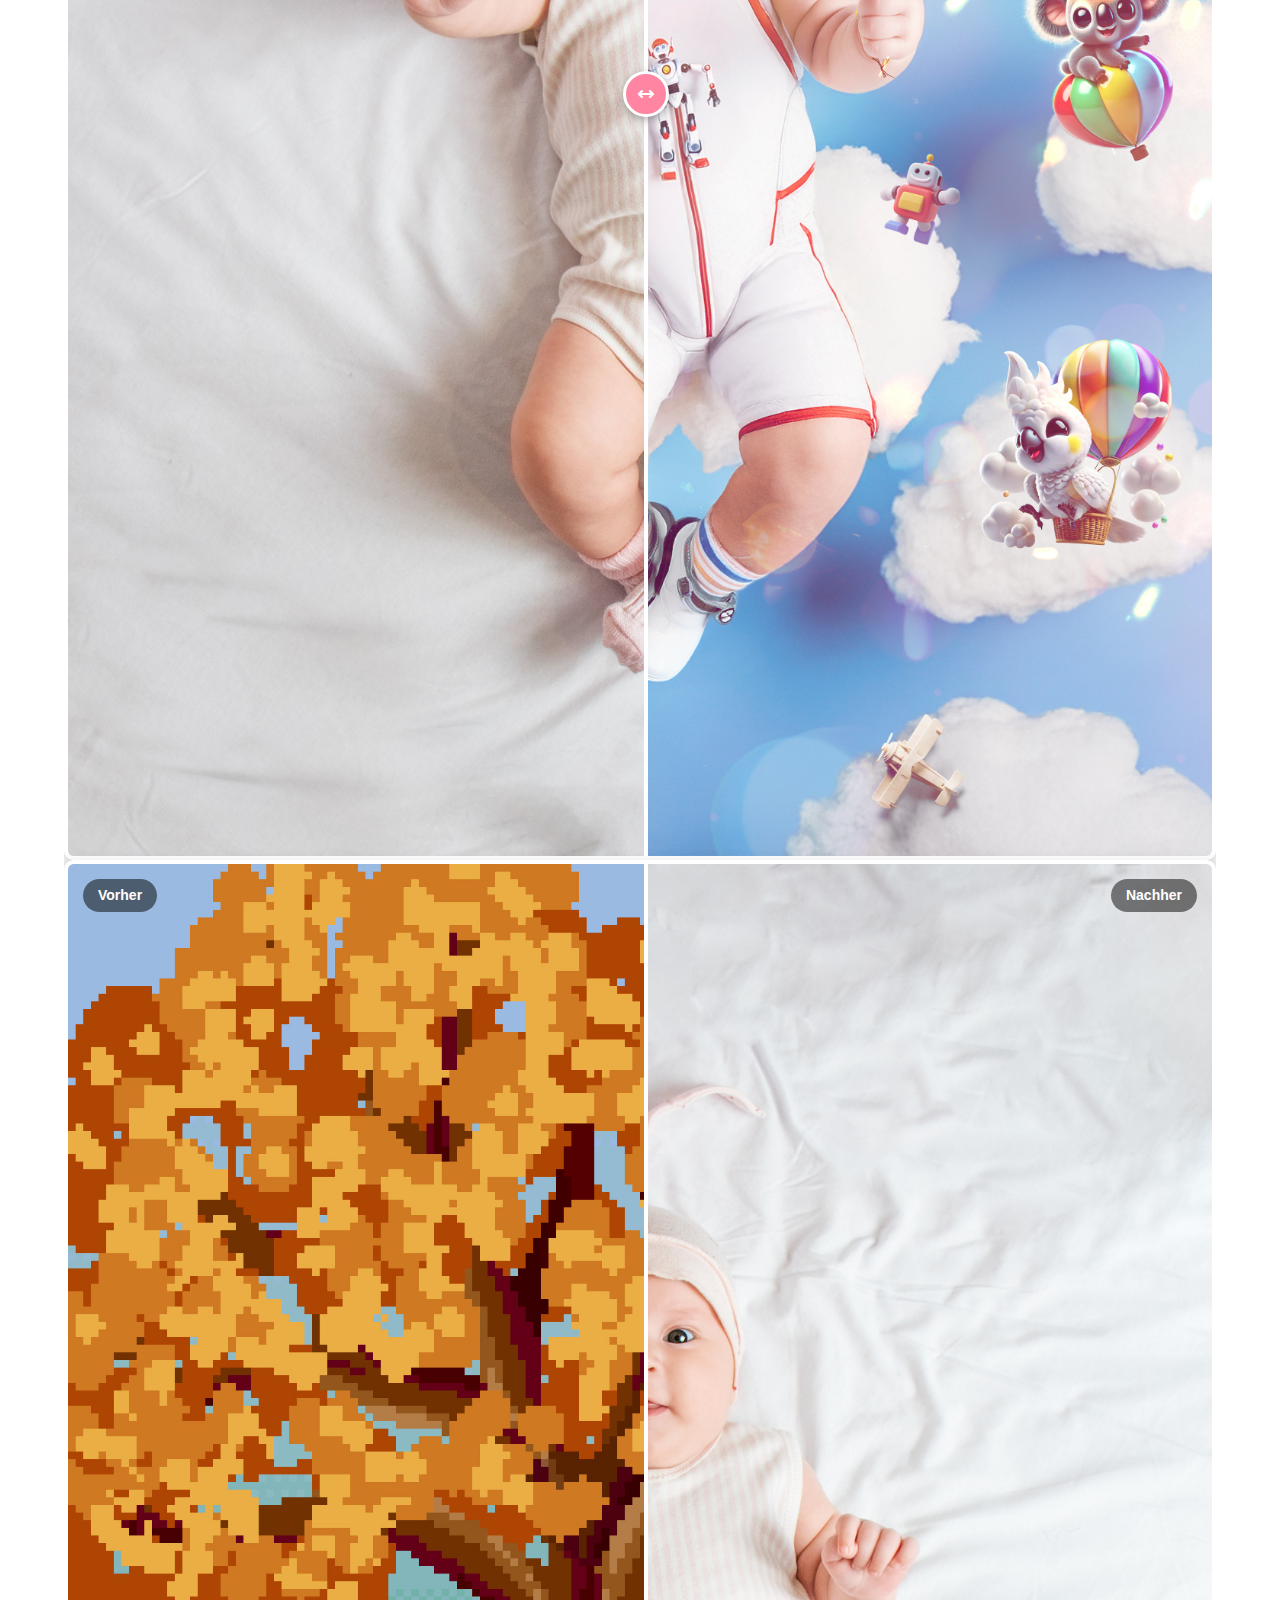
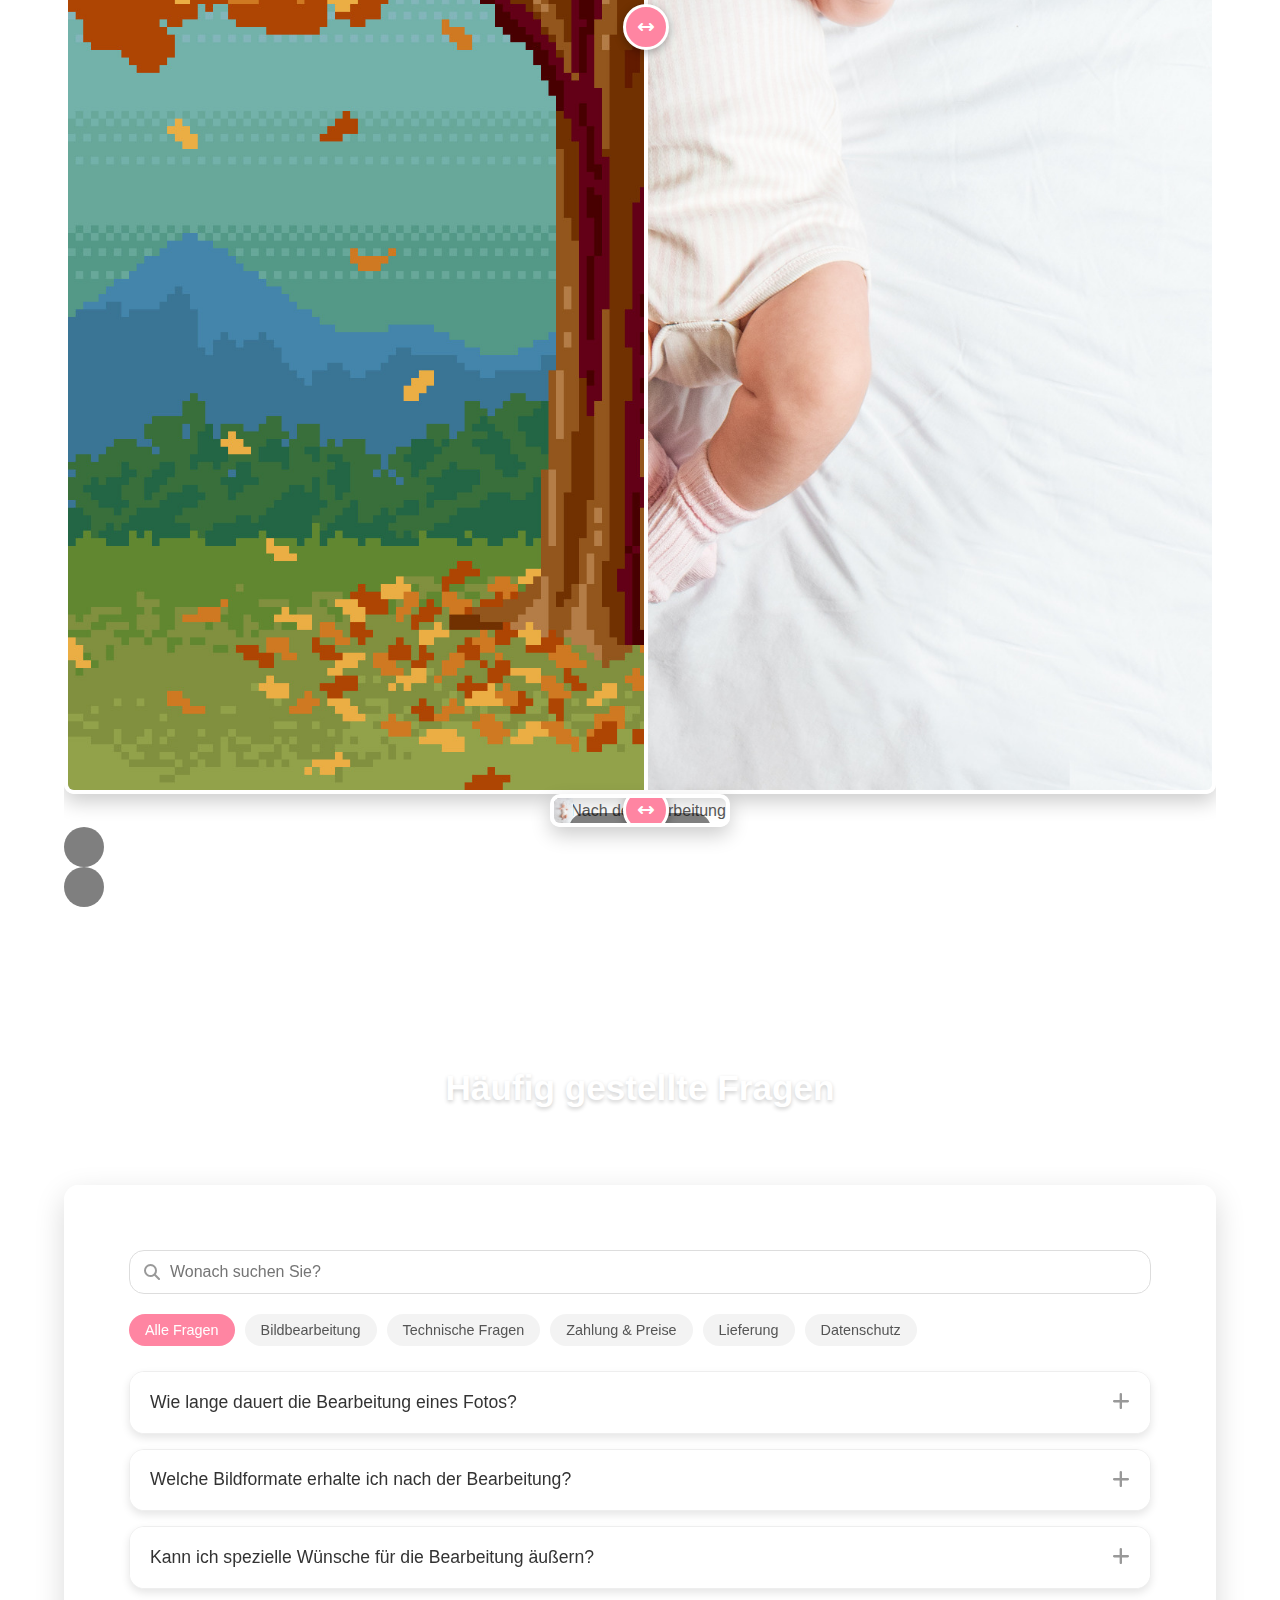
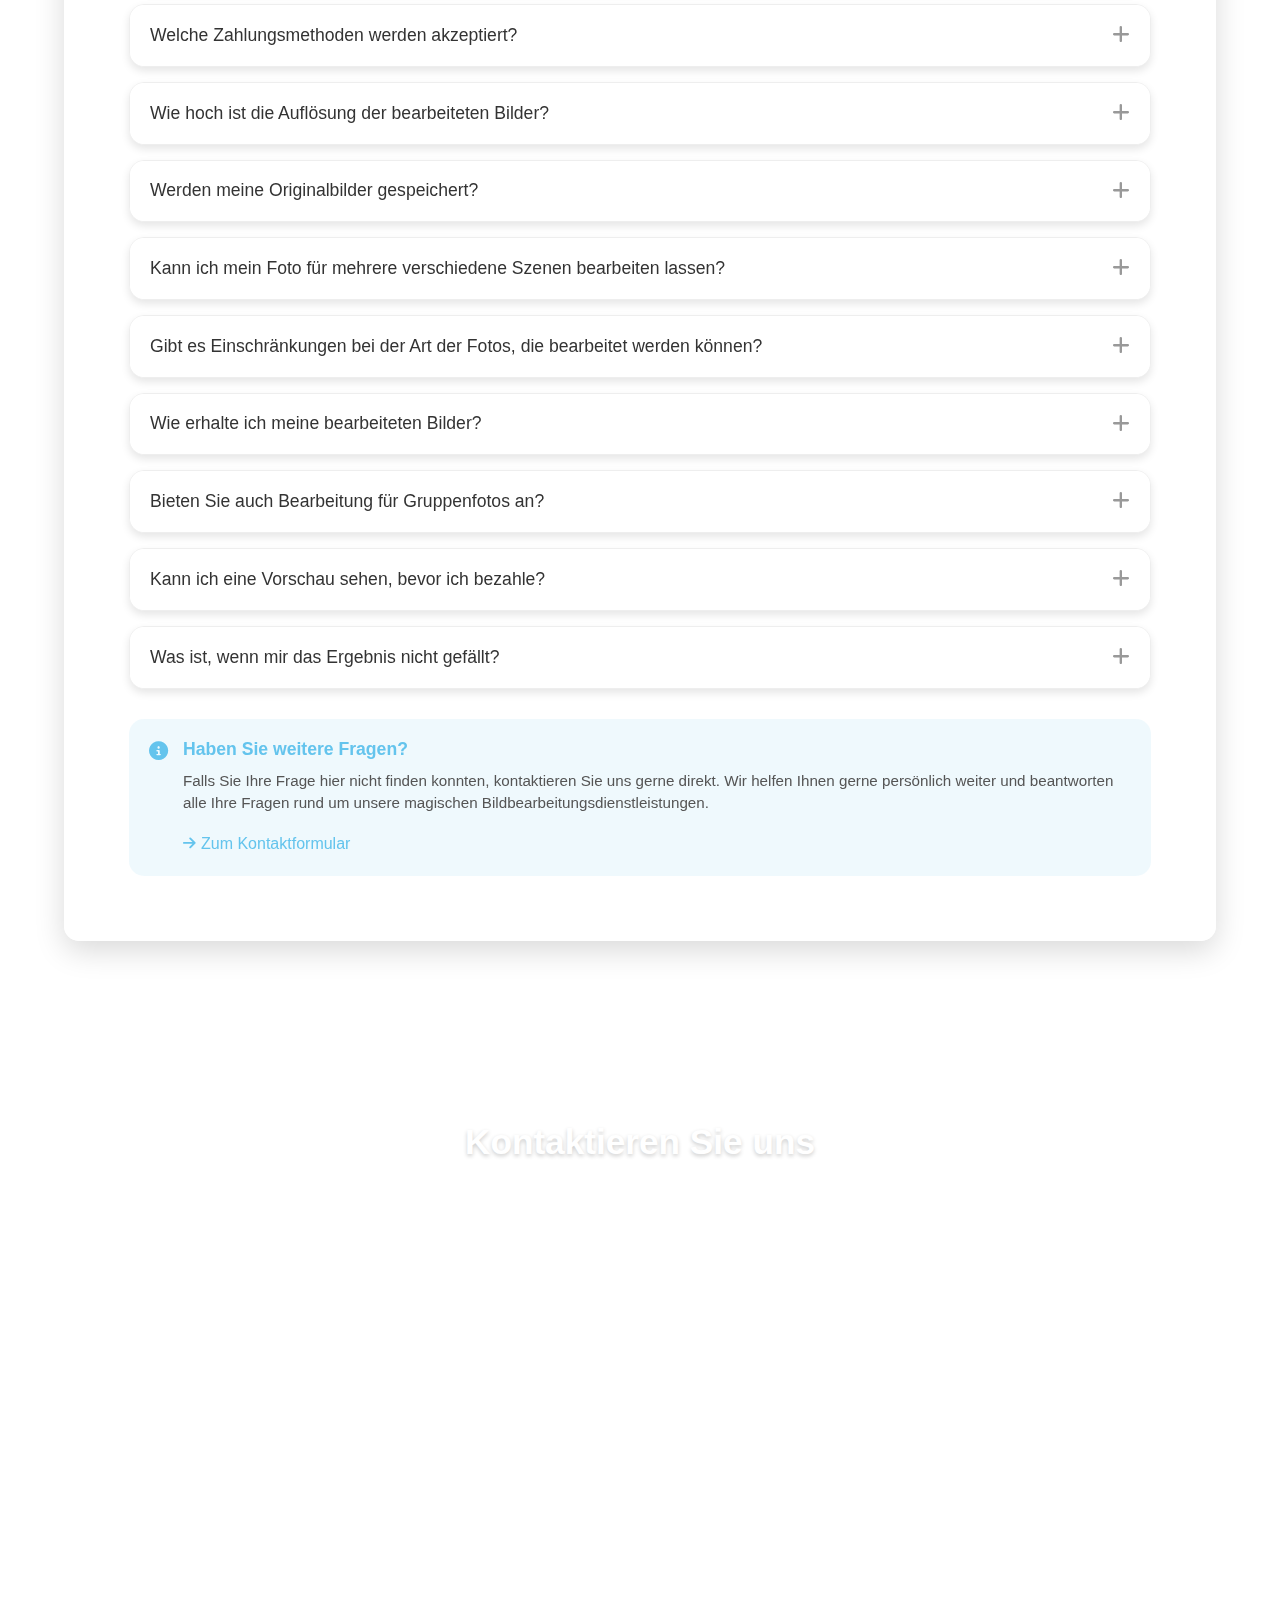
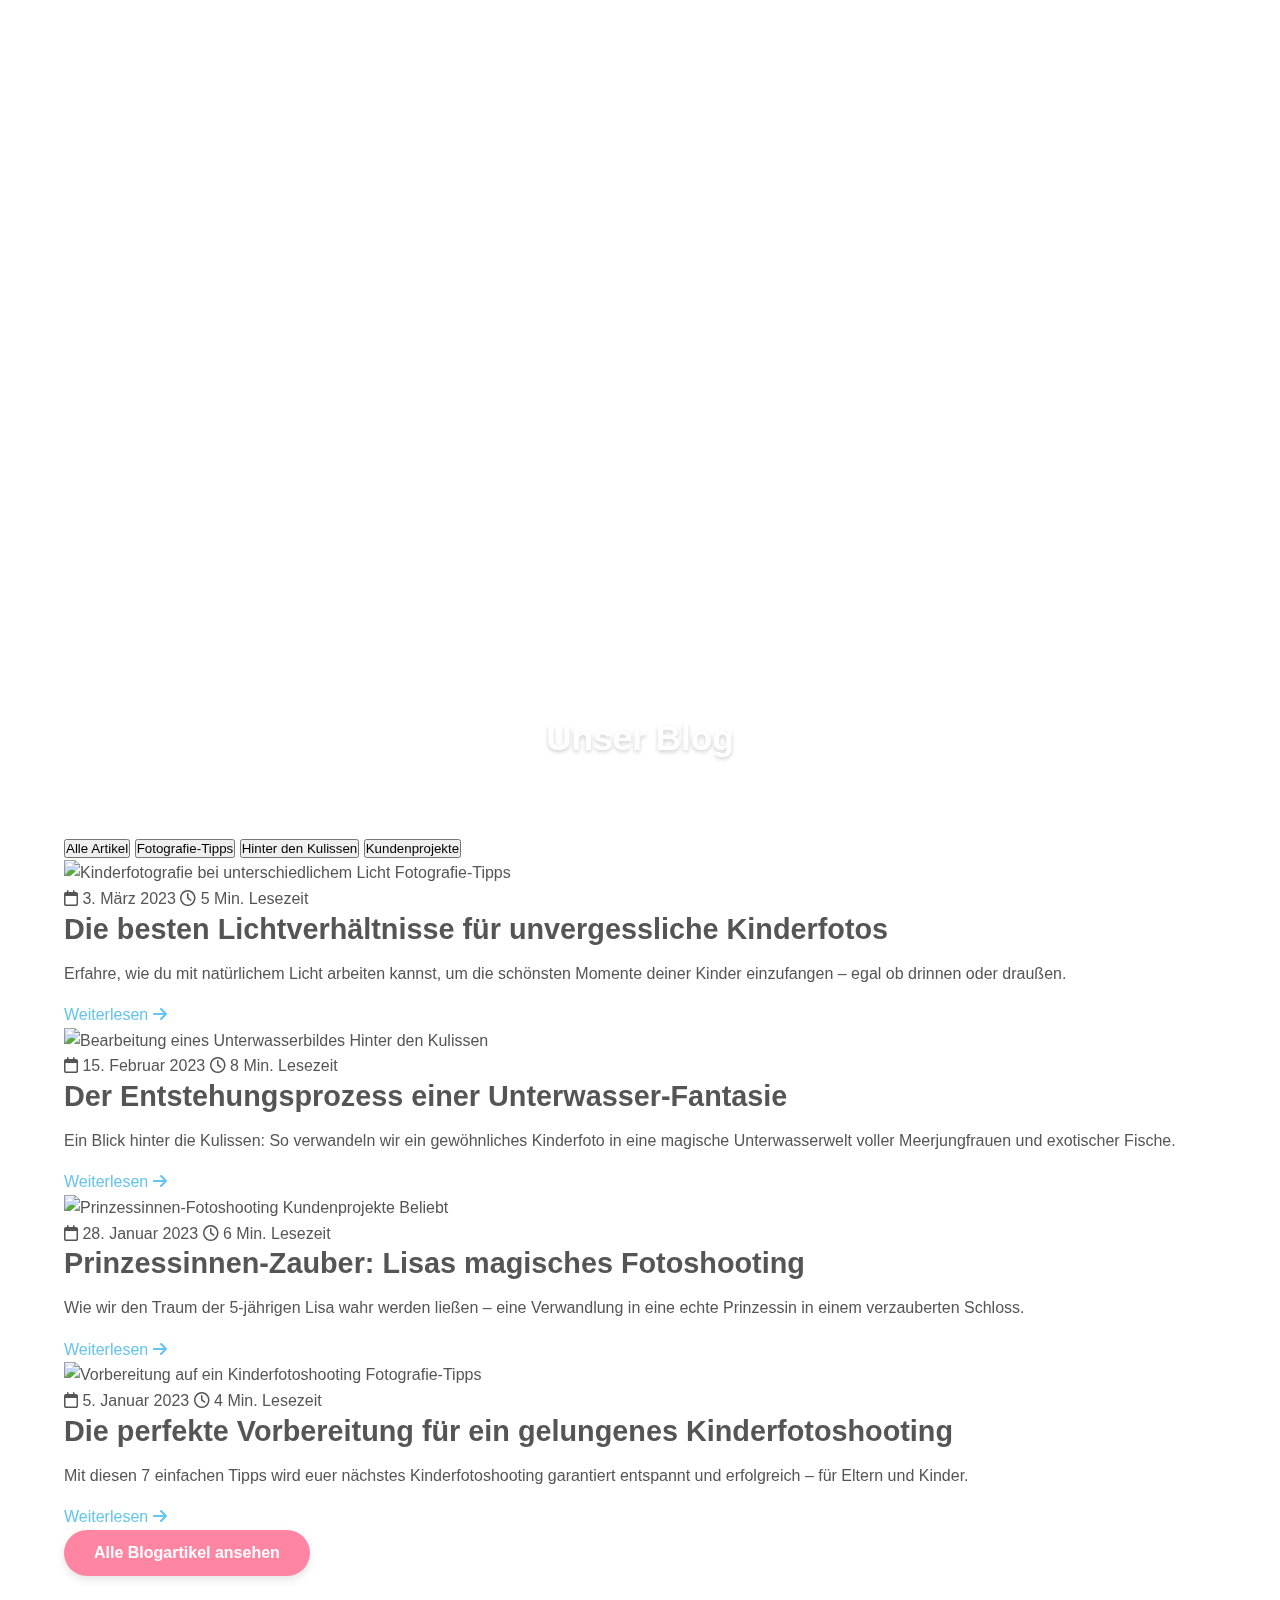
==== commit 1e5d8a86: "Animations" ====
--- a/index.html
+++ b/index.html
@@ -16,6 +16,10 @@
     <!-- JavaScript Dateien -->
     <script src="https://cdnjs.cloudflare.com/ajax/libs/gsap/3.11.4/gsap.min.js"></script>
     <script src="https://cdnjs.cloudflare.com/ajax/libs/Swiper/8.4.7/swiper-bundle.min.js"></script>
+    <script src="https://cdnjs.cloudflare.com/ajax/libs/gsap/3.12.2/gsap.min.js"></script>
+    <script src="https://cdnjs.cloudflare.com/ajax/libs/gsap/3.12.2/ScrollTrigger.min.js"></script>
+    <script src="https://cdnjs.cloudflare.com/ajax/libs/gsap/3.12.2/CustomEase.min.js"></script>
+    <script src="https://cdnjs.cloudflare.com/ajax/libs/gsap/3.12.2/MotionPathPlugin.min.js"></script>
     <script src="js/main.js" type="module"></script>
     <script 
     src="https://unpkg.com/@dotlottie/player-component@2.7.12/dist/dotlottie-player.mjs" 
@@ -110,12 +114,6 @@
             <i class="fas fa-chevron-down"></i>
         </div>
     </div>
-</section>
-    
-    <!-- Glowing Circles werden per JavaScript hinzugefügt -->
-    <!-- <div class="glow-circle glow-circle-1"></div>
-    <div class="glow-circle glow-circle-2"></div>
-    <div class="glow-circle glow-circle-3"></div> -->
 </section>
 
     <!-- About Me Section -->
--- a/css/main.css
+++ b/css/main.css
@@ -18,6 +18,7 @@
 @import 'components/technologie.css';
 @import 'components/enhanced-faq.css';
 @import 'components/perspective-hero.css';
+@import 'components/transformation.css';
 
 /* Utilities */
 @import 'utilities/animations.css';
